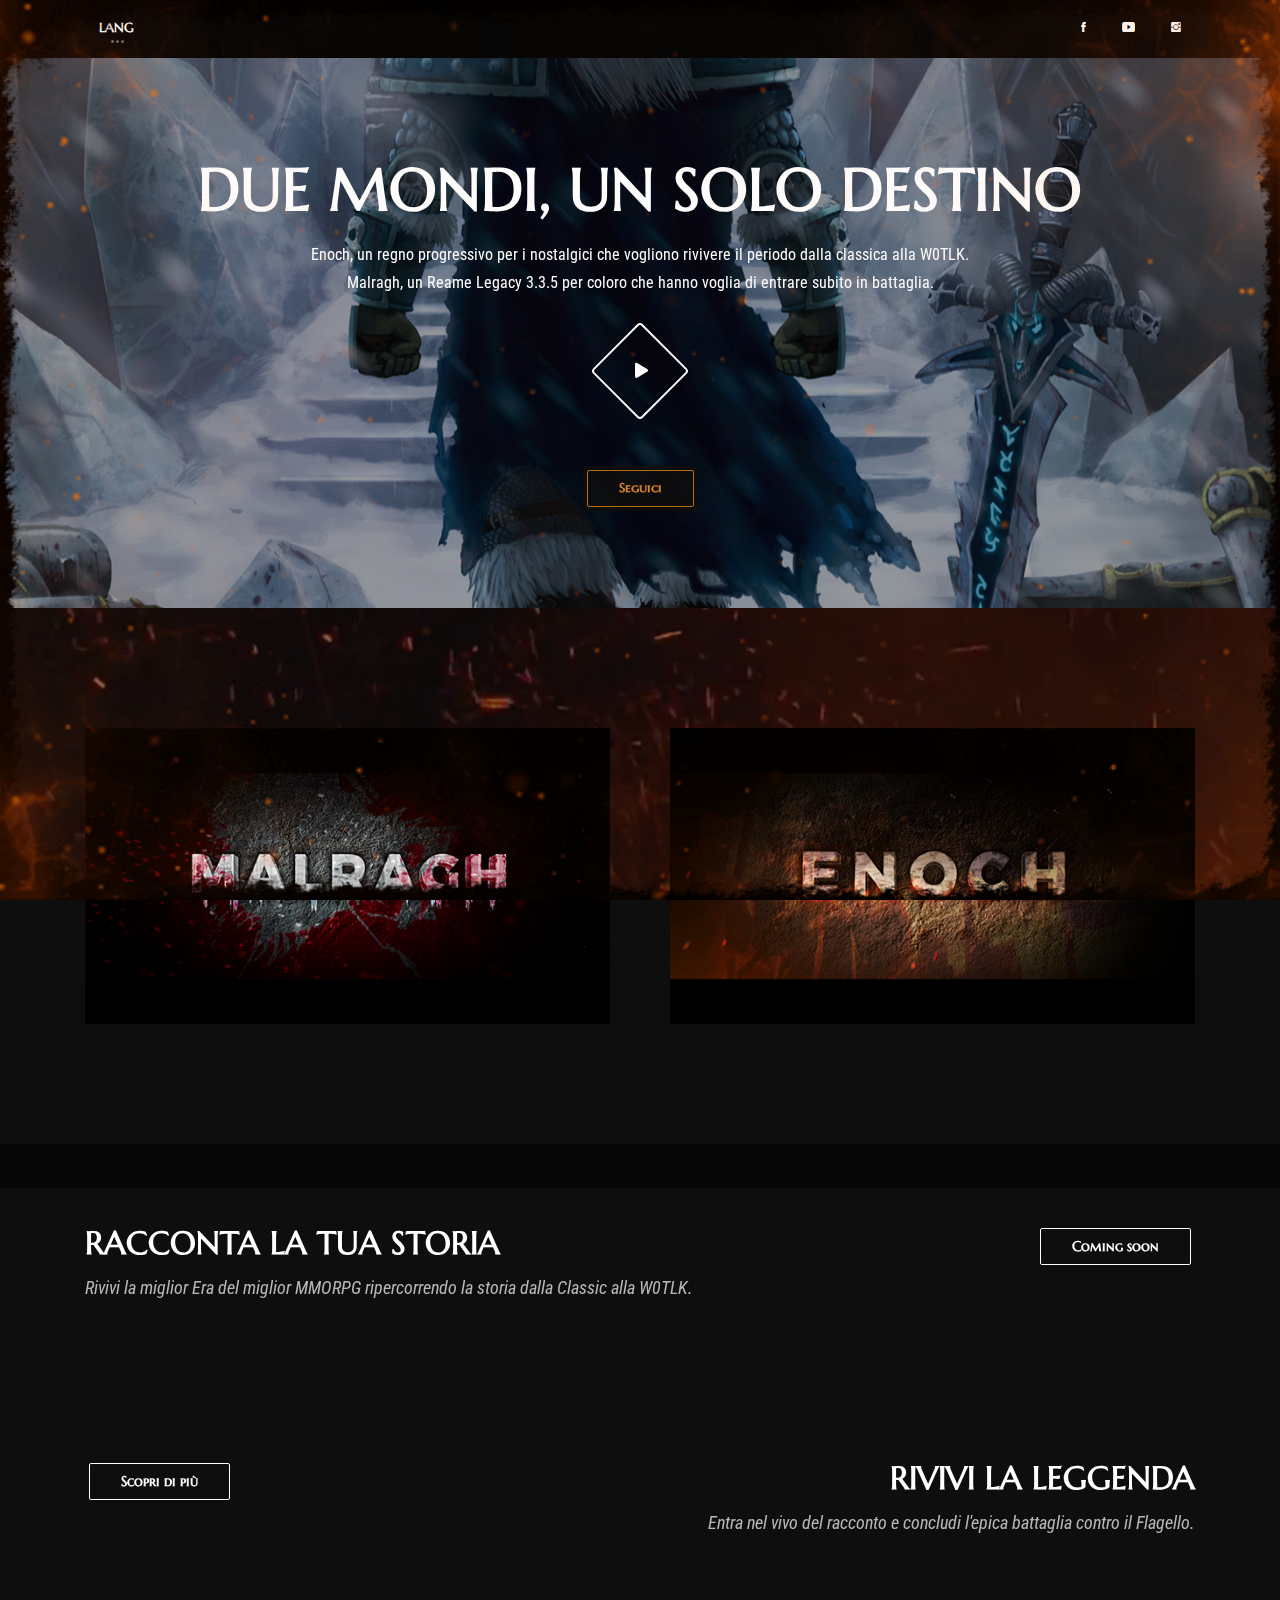
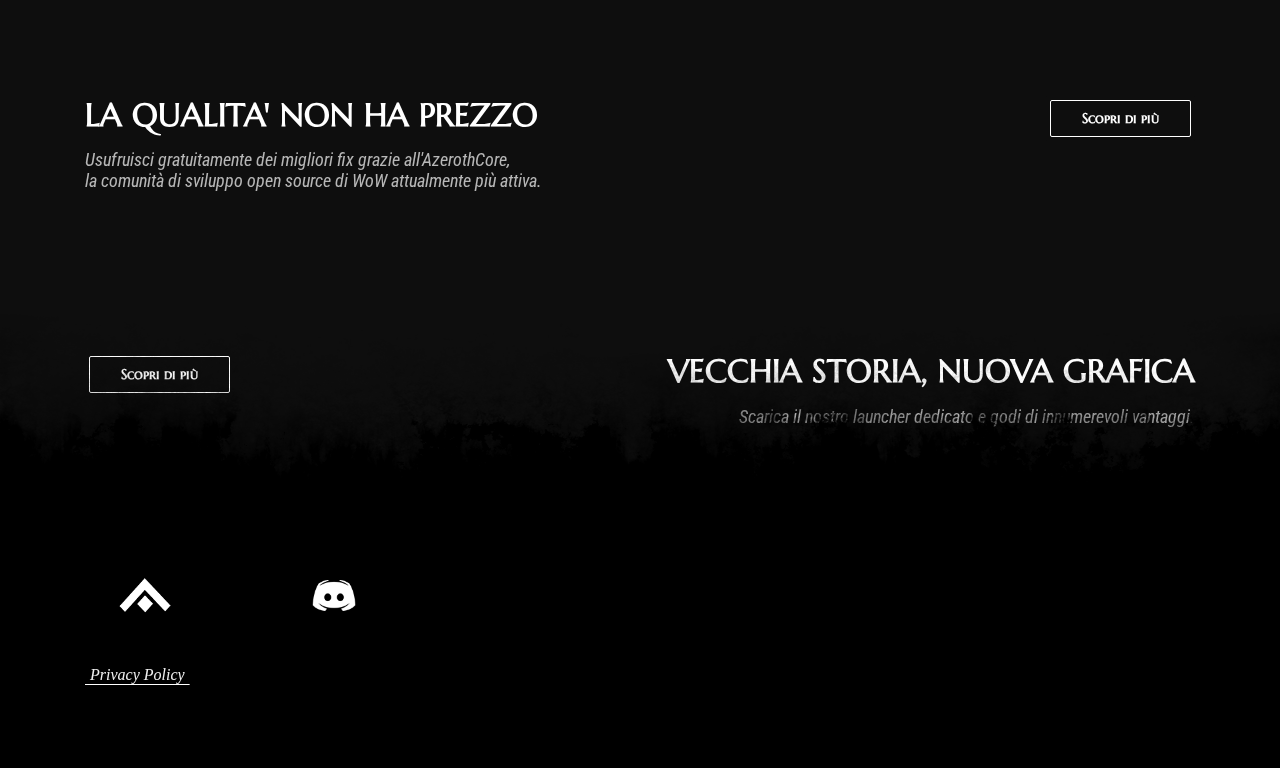
==== indexita.html @ 6214b8b0 "uploaded landing" ====
<!DOCTYPE html>


<html lang="en">
<head>
    <meta charset="utf-8">
    <meta http-equiv="X-UA-Compatible" content="IE=edge">
    <meta name="viewport" content="width=device-width, initial-scale=1">
    <meta name="description" content="">
    <meta name="author" content="_nK">
    <title>Maelstrom | Server</title>
    <link rel="icon" type="image/png" href="assets/images/favicon.png">

    <!-- START: Styles -->

    <!-- Google Fonts -->
    <link href="https://fonts.googleapis.com/css?family=Roboto+Condensed:300i,400,400i,700%7cMarcellus+SC" rel="stylesheet">

    <!-- Bootstrap -->
    <link rel="stylesheet" href="assets/vendor/bootstrap/dist/css/bootstrap.min.css">

    <!-- FontAwesome -->
    <script defer src="assets/vendor/fontawesome-free/js/all.js"></script>
    <script defer src="assets/vendor/fontawesome-free/js/v4-shims.js"></script>

    <!-- IonIcons -->
    <link rel="stylesheet" href="assets/vendor/ionicons/css/ionicons.min.css">

    <!-- Revolution Slider -->
    <link rel="stylesheet" href="assets/vendor/revolution/css/settings.css">
    <link rel="stylesheet" href="assets/vendor/revolution/css/layers.css">
    <link rel="stylesheet" href="assets/vendor/revolution/css/navigation.css">

    <!-- Flickity -->
    <link rel="stylesheet" href="assets/vendor/flickity/dist/flickity.min.css">

    <!-- Photoswipe -->
    <link rel="stylesheet" href="assets/vendor/photoswipe/dist/photoswipe.css">
    <link rel="stylesheet" href="assets/vendor/photoswipe/dist/default-skin/default-skin.css">

    <!-- DateTimePicker -->
    <link rel="stylesheet" href="assets/vendor/jquery-datetimepicker/build/jquery.datetimepicker.min.css">

    <!-- Summernote -->
    <link rel="stylesheet" href="assets/vendor/summernote/dist/summernote-bs4.css">

    <!-- GODLIKE -->
    <link rel="stylesheet" href="assets/css/godlike.css">

    <!-- Custom Styles -->
    <link rel="stylesheet" href="assets/css/custom.css">

    <!-- END: Styles -->

    <!-- jQuery -->
    <script src="assets/vendor/jquery/dist/jquery.min.js"></script>


</head>


<!--
    Additional Classes:
        .nk-page-boxed
-->
<body>
    <!-- START: Page Preloader -->
<div class="nk-preloader">
    <!--
         Preloader animation
         data-close-... data used for closing preloader
         data-open-...  data used for opening preloader
    -->
    <div class="nk-preloader-bg"
         style="background-color: #000;"
         data-close-frames="23"
         data-close-speed="1.2"
         data-close-sprites="./assets/images/preloader-bg.png"
         data-open-frames="23"
         data-open-speed="1.2"
         data-open-sprites="./assets/images/preloader-bg-bw.png">
    </div>

    <div class="nk-preloader-content">
        <div>
            <div class="nk-preloader-animation"></div>
        </div>
    </div>

    <div class="nk-preloader-skip">Skip</div>
</div>
<!-- END: Page Preloader -->


        <!--
    START: Page Video Background

    Additional Attributes:
        data-video - Youtube/Vimeo/self-hosted video urls.
            self-hosted video example:
            data-video="mp4:./video/local-video.mp4,webm:./video/local-video.webm,ogv:./video/local-video.ogv"
        data-video-loop - loop video (true/false)
        data-video-mute - mute video music (true/false)
        data-video-volume - volume of video music (0-100)
        data-video-start-time - video start time in seconds
        data-video-end-time - video end time in seconds
        data-video-pause-on-page-leave - pause video when the page not in focus (true/false)
-->
<div class="nk-page-background op-5" data-video="https://vimeo.com/320018250" data-video-loop="true" data-video-mute="true" data-video-volume="0" data-video-start-time="0" data-video-end-time="0" data-video-pause-on-page-leave="true" style="background-image: url('assets/images/page-background.jpg');"></div>
<!-- END: Page Background -->

<!--
    START: Page Audio Background

    Additional Attributes:
        data-audio - URL to audio file
        data-audio-volume - audio volume (0-100)
        data-audio-autoplay - autoplay audio (true/false)
        data-audio-loop - loop audio (true/false)
        data-audio-pause-on-page-leave - pause video when the page not in focus (true/false)
-->
<div class="nk-page-background-audio d-none" data-audio="assets/mp3/purpleplanetmusic-desolation.mp3" data-audio-volume="100" data-audio-autoplay="true" data-audio-loop="true" data-audio-pause-on-page-leave="true"></div>
<!-- END: Page Background -->



<!-- START: Page Border -->
<div class="nk-page-border">
    <div class="nk-page-border-t"></div>
    <div class="nk-page-border-r"></div>
    <div class="nk-page-border-b"></div>
    <div class="nk-page-border-l"></div>
</div>
<!-- END: Page Border -->







<!--
    Additional Classes:
        .nk-header-opaque
-->
<header class="nk-header nk-header-opaque">



<!--
    START: Top Contacts

    Additional Classes:
        .nk-contacts-top-light
-->
<div class="nk-contacts-top">
    <div class="container">
        <div class="nk-contacts-left">
            <div class="nk-navbar">
                <ul class="nk-nav">
                    <li class="nk-drop-item">
                        <a href="#">LANG</a>
                        <ul class="dropdown">
                            <li><a href="index.html">ENG</a></li>
                            <li><a href="indexita.html">ITA</a></li>

                        </ul>
                    </li>
                </ul>
            </div>
        </div>
        <div class="nk-contacts-right">
            <div class="nk-navbar">
                <ul class="nk-nav">
                    <li><a href="https://www.facebook.com/MaelstromServer/" target="_blank"><span class="ion-social-facebook"></span></a></li>
                    <li><a href=" https://www.youtube.com/channel/UCAdlsifQtJxBDAQW_4pKDVQ
" target="_blank"><span class="ion-social-youtube"></span></a></li>
                    <li><a href="https://www.instagram.com/maelstrom_server/" target="_blank"><span class="ion-social-instagram"></span></a></li>
                </ul>
            </div>
        </div>
    </div>
</div>
<!-- END: Top Contacts -->



    <!--
        START: Navbar

        Additional Classes:
            .nk-navbar-sticky
            .nk-navbar-transparent
            .nk-navbar-autohide
            .nk-navbar-light
            .nk-navbar-no-link-effect
    -->


</header>





<div id="nk-nav-mobile" class="nk-navbar nk-navbar-side nk-navbar-left-side nk-navbar-overlay-content d-lg-none">
    <div class="nano">
        <div class="nano-content">
            <a href="index.html" class="nk-nav-logo">
                <img src="assets/images/logo.svg" alt="" width="90">
            </a>
            <div class="nk-navbar-mobile-content">
                <ul class="nk-nav">
                    <!-- Here will be inserted menu from [data-mobile-menu="#nk-nav-mobile"] -->
                </ul>
            </div>
        </div>
    </div>
</div>
<!-- END: Navbar Mobile -->



    <div class="nk-main">


<!-- START: Header Title -->
<!--
    Additional Classes:
        .nk-header-title-sm
        .nk-header-title-md
        .nk-header-title-lg
        .nk-header-title-xl
        .nk-header-title-full
        .nk-header-title-parallax
        .nk-header-title-parallax-opacity
        .nk-header-title-boxed
-->
<div class="nk-header-title nk-header-title-md nk-header-title-parallax nk-header-title-parallax-opacity">
    <div class="bg-image op-6">
        <img src="assets/images/image-1.jpg" alt="" class="jarallax-img">
    </div>
    <div class="nk-header-table">
        <div class="nk-header-table-cell">
            <div class="container">




                    <div class="nk-header-text">

    <h1 class="nk-title display-3">DUE MONDI, UN SOLO DESTINO</h1>

    <div>

      Enoch, un regno progressivo per i nostalgici che vogliono rivivere il periodo dalla classica alla W0TLK. <br>
Malragh, un Reame Legacy 3.3.5 per coloro che hanno voglia di entrare subito in battaglia.   </div>

      <div class="nk-gap-2"></div>

          <a class="nk-video-fullscreen-toggle" href="https://www.youtube.com/watch?v=J2eqsEapKgU">
              <span class="nk-video-icon"><i class="fa fa-play pl-5"></i></span>
          </a>



    </div>

    <div class="nk-gap-3"></div>
    <a href="https://discord.gg/VMFpprN " target="_blank" class="nk-btn nk-btn-lg nk-btn-color-main-1 link-effect-4">
        <span>Seguici</span>
    </a>


                    </div>


            </div>
        </div>
    </div>

</div>
<!-- END: Header Title -->





    <!-- START: Demos -->
    <div class="container" id="demos">
        <div class="nk-gap-6"></div>
        <div class="row vertical-gap lg-gap">
            <div class="col-md-6">
                <div class="nk-image-box-1-a nk-no-effect">
                    <img src="assets/images/demo-main.jpg" alt="Malragh Realm">
                    <div class="nk-image-box-overlay nk-image-box-center">
                        <div>
                            <h1 class="nk-image-box-title h1">Malragh</h1>
                            <h4 class="nk-image-box-title h4"><i>" Concludi la battaglia "</i></h4>

                            <p> <u> End Content | W0TLK </u></p>

                            <p> <b> RIVIVI LA LEGGENDA  </b>,
Entra nel vivo del racconto e concludi l'epica battaglia contro il Flagello. </p>
                        </div>
                    </div>
                </div>
            </div>
            <div class="col-md-6">
                <div class="nk-image-box-1-a nk-no-effect">
                    <img src="assets/images/demo-game-promo.jpg" alt="Enoch Realm">
                    <div class="nk-image-box-overlay nk-image-box-center">
                        <div>
                            <h1 class="nk-image-box-title h1">Enoch</h1>
                            <h4 class="nk-image-box-title h4"><i>" Inizia il tuo viaggio "</i></h4>
                            <p> <u> Progressivo </u></p>


                            <p> Rivivi la miglior Era del miglior MMORPG ripercorrendo la storia dalla Classic alla W0TLK. </p>
                        </div>
                    </div>
                </div>
            </div>
        </div>
        <div class="nk-gap-6"></div>
    </div>
    <!-- END: Demos -->
    <!-- START: CTA 1 -->
    <div class="nk-box text-center text-white bg-dark-1">
        <div class="bg-image bg-image-parallax op-5">
            <img src="assets/images/enoch.jpg" alt="Enoch" class="jarallax-img">
        </div>
        <div class="nk-gap-4"></div>
        <div class="container">
            <div class="row">
                <div class="col-md-8 text-md-left">
                    <h2 class="nk-title">RACCONTA LA TUA STORIA
</h2>
                    <h3 class="nk-sub-title mb-0 text-white op-7">Rivivi la miglior Era del miglior MMORPG ripercorrendo la storia dalla Classic alla W0TLK.</h3>
                </div>
                <div class="col-md-4 text-md-right">
                    <div class="nk-gap-2 d-md-none"></div>
                    <a href="#!" class="nk-btn nk-btn-lg">
                        <span>Coming soon</span>
                    </a>
                </div>
            </div>
        </div>
        <div class="nk-gap-4"></div>
    </div>
    <!-- END: CTA 1 -->

    <!-- START: CTA 1 -->
    <div class="nk-box text-center text-white bg-dark-1">
        <div class="bg-image bg-image-parallax op-5">
            <img src="assets/images/malragh.jpg" alt="" class="jarallax-img">
        </div>

        <div class="nk-gap-4"></div>

        <div class="container">

            <div class="row">
              <div class="col-md-4 text-md-left">
                  <div class="nk-gap-2 d-md-none"></div>
                  <a href="#!" class="nk-btn nk-btn-lg">
                      <span>Scopri di più</span>
                  </a> </div>

                <div class="col-md-8 text-md-right">
                    <h2 class="nk-title">RIVIVI LA LEGGENDA

</h2>
                    <h3 class="nk-sub-title mb-0 text-white op-7">Entra nel vivo del racconto e concludi l'epica battaglia contro il Flagello.

</h3>
                </div>
                <div class="col-md-4 text-md-left">
                    <div class="nk-gap-2 d-md-none"></div>

                </div>
            </div>
        </div>
        <div class="nk-gap-4"></div>
    </div>
    <!-- END: CTA 1 -->
    <!-- START: CTA 1 -->
    <div class="nk-box text-center text-white bg-dark-1">
        <div class="bg-image bg-image-parallax op-5">
            <img src="assets/images/ac.jpg" alt="" class="jarallax-img">
        </div>
        <div class="nk-gap-4"></div>
        <div class="container">
            <div class="row">
                <div class="col-md-8 text-md-left">
                    <h2 class="nk-title">LA QUALITA' NON HA PREZZO

</h2>
                    <h3 class="nk-sub-title mb-0 text-white op-7">Usufruisci gratuitamente dei migliori fix grazie all'AzerothCore, <br> la comunità di sviluppo open source di WoW attualmente più attiva.
</h3>

                </div>
                <div class="col-md-4 text-md-right">
                    <div class="nk-gap-2 d-md-none"></div>
                    <a href="http://www.azerothcore.org/" target="_blank" class="nk-btn nk-btn-lg">
                        <span>Scopri di più</span>
                    </a>
                </div>
            </div>
        </div>
        <div class="nk-gap-4"></div>
    </div>
    <!-- END: CTA 1 -->

    <!-- START: CTA 1 -->
    <div class="nk-box text-center text-white bg-dark-1">
        <div class="bg-image bg-image-parallax op-5">
            <img src="assets/images/dressil.jpg" alt="" class="jarallax-img">
        </div>

        <div class="nk-gap-4"></div>

        <div class="container">

            <div class="row">
              <div class="col-md-4 text-md-left">
                  <div class="nk-gap-2 d-md-none"></div>
                  <a href="#!" class="nk-btn nk-btn-lg">
                      <span>Scopri di più</span>
                  </a> </div>

                <div class="col-md-8 text-md-right">
                    <h2 class="nk-title">VECCHIA STORIA, NUOVA GRAFICA

</h2>
                    <h3 class="nk-sub-title mb-0 text-white op-7">Scarica il nostro launcher dedicato e godi di innumerevoli vantaggi.

</h3>

                </div>
                <div class="col-md-4 text-md-left">
                    <div class="nk-gap-2 d-md-none"></div>


                </div>
            </div>
        </div>
        <div class="nk-gap-4"></div>
    </div>
    <!-- END: CTA 1 -->








            <!-- START: Footer -->
<!--
    Additional Classes:
        .nk-footer-parallax
        .nk-footer-parallax-opacity
-->
<footer class="nk-footer nk-footer-parallax nk-footer-parallax-opacity">
    <img class="nk-footer-top-corner" src="assets/images/footer-corner.png" alt="">



    <div class="container">
        <div class="nk-gap-2"></div>
        <div class="nk-footer-logos">
            <a href="http://www.azerothcore.org/" target="_blank"><img class="nk-img" src="assets/images/footer-logo-godlike.png" alt="" width="120"></a>
            <a href="https://discord.gg/VMFpprN " target="_blank"><img class="nk-img" src="assets/images/footer-logo-nk-team.png" alt="" width="150"></a>
        </div>
        <div class="nk-gap"></div>


        <div class="nk-footer-links">
             <a href="https://azerothshard.org/privacy-and-policy/" target="_blank" class="link-effect">Privacy Policy </a>
        </div>

        <div class="nk-gap-4"></div>
    </div>
</footer>
<!-- END: Footer -->
















<!-- START: Scripts -->

<!-- Object Fit Polyfill -->
<script src="assets/vendor/object-fit-images/dist/ofi.min.js"></script>

<!-- GSAP -->
<script src="assets/vendor/gsap/src/minified/TweenMax.min.js"></script>
<script src="assets/vendor/gsap/src/minified/plugins/ScrollToPlugin.min.js"></script>

<!-- Popper -->
<script src="assets/vendor/popper.js/dist/umd/popper.min.js"></script>

<!-- Bootstrap -->
<script src="assets/vendor/bootstrap/dist/js/bootstrap.min.js"></script>

<!-- Sticky Kit -->
<script src="assets/vendor/sticky-kit/dist/sticky-kit.min.js"></script>

<!-- Jarallax -->
<script src="assets/vendor/jarallax/dist/jarallax.min.js"></script>
<script src="assets/vendor/jarallax/dist/jarallax-video.min.js"></script>

<!-- imagesLoaded -->
<script src="assets/vendor/imagesloaded/imagesloaded.pkgd.min.js"></script>

<!-- Flickity -->
<script src="assets/vendor/flickity/dist/flickity.pkgd.min.js"></script>

<!-- Isotope -->
<script src="assets/vendor/isotope-layout/dist/isotope.pkgd.min.js"></script>

<!-- Photoswipe -->
<script src="assets/vendor/photoswipe/dist/photoswipe.min.js"></script>
<script src="assets/vendor/photoswipe/dist/photoswipe-ui-default.min.js"></script>

<!-- Typed.js -->
<script src="assets/vendor/typed.js/lib/typed.min.js"></script>

<!-- Jquery Validation -->
<script src="assets/vendor/jquery-validation/dist/jquery.validate.min.js"></script>

<!-- Jquery Countdown + Moment -->
<script src="assets/vendor/jquery-countdown/dist/jquery.countdown.min.js"></script>
<script src="assets/vendor/moment/min/moment.min.js"></script>
<script src="assets/vendor/moment-timezone/builds/moment-timezone-with-data.min.js"></script>

<!-- Hammer.js -->
<script src="assets/vendor/hammerjs/hammer.min.js"></script>

<!-- NanoSroller -->
<script src="assets/vendor/nanoscroller/bin/javascripts/jquery.nanoscroller.js"></script>

<!-- SoundManager2 -->
<script src="assets/vendor/soundmanager2/script/soundmanager2-nodebug-jsmin.js"></script>

<!-- DateTimePicker -->
<script src="assets/vendor/jquery-datetimepicker/build/jquery.datetimepicker.full.min.js"></script>

<!-- Revolution Slider -->
<script src="assets/vendor/revolution/js/jquery.themepunch.tools.min.js"></script>
<script src="assets/vendor/revolution/js/jquery.themepunch.revolution.min.js"></script>
<script src="assets/vendor/revolution/js/extensions/revolution.extension.video.min.js"></script>
<script src="assets/vendor/revolution/js/extensions/revolution.extension.carousel.min.js"></script>
<script src="assets/vendor/revolution/js/extensions/revolution.extension.navigation.min.js"></script>

<!-- Keymaster -->
<script src="assets/vendor/keymaster/keymaster.js"></script>

<!-- Summernote -->
<script src="assets/vendor/summernote/dist/summernote-bs4.min.js"></script>

<!-- GODLIKE -->
<script src="assets/js/godlike.min.js"></script>
<script src="assets/js/godlike-init.js"></script>
<!-- END: Scripts -->



    <script type="text/javascript">
        var tpj=jQuery;
        var revapi50;
        tpj(document).ready(function() {
            if(tpj("#rev_slider_50_1").revolution == undefined){
                revslider_showDoubleJqueryError("#rev_slider_50_1");
            }else{
                revapi50 = tpj("#rev_slider_50_1").show().revolution({
                    sliderType:"carousel",
                    jsFileLocation:"assets/vendor/revolution/js/",
                    sliderLayout:"auto",
                    dottedOverlay:"none",
                    delay:9000,
                    navigation: {
                        keyboardNavigation:"off",
                        keyboard_direction: "horizontal",
                        onHoverStop:"off",
                    },
                    carousel: {
                        maxRotation: 8,
                        vary_rotation: "off",
                        minScale: 20,
                        vary_scale: "off",
                        horizontal_align: "center",
                        vertical_align: "center",
                        fadeout: "off",
                        vary_fade: "off",
                        maxVisibleItems: 3,
                        infinity: "on",
                        space: -90,
                        stretch: "off"
                    },
                    responsiveLevels:[1240,1024,778,480],
                    gridwidth:[800,600,400,320],
                    gridheight:[600,400,320,280],
                    lazyType:"none",
                    shadow:0,
                    spinner:"off",
                    stopLoop:"on",
                    stopAfterLoops:0,
                    stopAtSlide:0,
                    shuffle:"off",
                    autoHeight:"off",
                    fullScreenAlignForce:"off",
                    fullScreenOffsetContainer: "",
                    fullScreenOffset: "",
                    disableProgressBar:"on",
                    hideThumbsOnMobile:"off",
                    hideSliderAtLimit:0,
                    hideCaptionAtLimit:0,
                    hideAllCaptionAtLilmit:0,
                    debugMode:false,
                    fallbacks: {
                        simplifyAll:"off",
                        nextSlideOnWindowFocus:"off",
                        disableFocusListener:false,
                    }
                });
            }
        });
    </script>

</body>
</html>
---- assets/vendor/revolution/css/settings.css ----
/*-----------------------------------------------------------------------------

-	Revolution Slider 5.0 Default Style Settings -

Screen Stylesheet

version:   	5.0.0
date:      	29/10/15
author:		themepunch
email:     	info@themepunch.com
website:   	http://www.themepunch.com
-----------------------------------------------------------------------------*/



.rtl {	direction: rtl;}
@font-face {
  font-family: 'revicons';
  src: url('../fonts/revicons/revicons.eot?5510888');
  src: url('../fonts/revicons/revicons.eot?5510888#iefix') format('embedded-opentype'),
       url('../fonts/revicons/revicons.woff?5510888') format('woff'),
       url('../fonts/revicons/revicons.ttf?5510888') format('truetype'),
       url('../fonts/revicons/revicons.svg?5510888#revicons') format('svg');
  font-weight: normal;
  font-style: normal;
}

 [class^="revicon-"]:before, [class*=" revicon-"]:before {
  font-family: "revicons";
  font-style: normal;
  font-weight: normal;
  speak: none;
  display: inline-block;
  text-decoration: inherit;
  width: 1em;
  margin-right: .2em;
  text-align: center; 

  /* For safety - reset parent styles, that can break glyph codes*/
  font-variant: normal;
  text-transform: none;

  /* fix buttons height, for twitter bootstrap */
  line-height: 1em;

  /* Animation center compensation - margins should be symmetric */
  /* remove if not needed */
  margin-left: .2em;

  /* you can be more comfortable with increased icons size */
  /* font-size: 120%; */

  /* Uncomment for 3D effect */
  /* text-shadow: 1px 1px 1px rgba(127, 127, 127, 0.3); */
}

.revicon-search-1:before { content: '\e802'; } /* '' */
.revicon-pencil-1:before { content: '\e831'; } /* '' */
.revicon-picture-1:before { content: '\e803'; } /* '' */
.revicon-cancel:before { content: '\e80a'; } /* '' */
.revicon-info-circled:before { content: '\e80f'; } /* '' */
.revicon-trash:before { content: '\e801'; } /* '' */
.revicon-left-dir:before { content: '\e817'; } /* '' */
.revicon-right-dir:before { content: '\e818'; } /* '' */
.revicon-down-open:before { content: '\e83b'; } /* '' */
.revicon-left-open:before { content: '\e819'; } /* '' */
.revicon-right-open:before { content: '\e81a'; } /* '' */
.revicon-angle-left:before { content: '\e820'; } /* '' */
.revicon-angle-right:before { content: '\e81d'; } /* '' */
.revicon-left-big:before { content: '\e81f'; } /* '' */
.revicon-right-big:before { content: '\e81e'; } /* '' */
.revicon-magic:before { content: '\e807'; } /* '' */
.revicon-picture:before { content: '\e800'; } /* '' */
.revicon-export:before { content: '\e80b'; } /* '' */
.revicon-cog:before { content: '\e832'; } /* '' */
.revicon-login:before { content: '\e833'; } /* '' */
.revicon-logout:before { content: '\e834'; } /* '' */
.revicon-video:before { content: '\e805'; } /* '' */
.revicon-arrow-combo:before { content: '\e827'; } /* '' */
.revicon-left-open-1:before { content: '\e82a'; } /* '' */
.revicon-right-open-1:before { content: '\e82b'; } /* '' */
.revicon-left-open-mini:before { content: '\e822'; } /* '' */
.revicon-right-open-mini:before { content: '\e823'; } /* '' */
.revicon-left-open-big:before { content: '\e824'; } /* '' */
.revicon-right-open-big:before { content: '\e825'; } /* '' */
.revicon-left:before { content: '\e836'; } /* '' */
.revicon-right:before { content: '\e826'; } /* '' */
.revicon-ccw:before { content: '\e808'; } /* '' */
.revicon-arrows-ccw:before { content: '\e806'; } /* '' */
.revicon-palette:before { content: '\e829'; } /* '' */
.revicon-list-add:before { content: '\e80c'; } /* '' */
.revicon-doc:before { content: '\e809'; } /* '' */
.revicon-left-open-outline:before { content: '\e82e'; } /* '' */
.revicon-left-open-2:before { content: '\e82c'; } /* '' */
.revicon-right-open-outline:before { content: '\e82f'; } /* '' */
.revicon-right-open-2:before { content: '\e82d'; } /* '' */
.revicon-equalizer:before { content: '\e83a'; } /* '' */
.revicon-layers-alt:before { content: '\e804'; } /* '' */
.revicon-popup:before { content: '\e828'; } /* '' */

							

/******************************
	-	BASIC STYLES		-
******************************/

.rev_slider_wrapper{
	position:relative;
	z-index: 0;
}


.rev_slider{
	position:relative;
	overflow:visible;
}

.tp-overflow-hidden { overflow:hidden;}

.tp-simpleresponsive img,
.rev_slider img{
	max-width:none !important;
	-moz-transition: none;
	-webkit-transition: none;
	-o-transition: none;
	transition: none;
	margin:0px;
	padding:0px;
	border-width:0px;
	border:none;
}

.rev_slider .no-slides-text{
	font-weight:bold;
	text-align:center;
	padding-top:80px;
}

.rev_slider >ul,
.rev_slider_wrapper >ul,
.tp-revslider-mainul >li,
.rev_slider >ul >li,
.rev_slider >ul >li:before,
.tp-revslider-mainul >li:before,
.tp-simpleresponsive >ul,
.tp-simpleresponsive >ul >li,
.tp-simpleresponsive >ul >li:before,
.tp-revslider-mainul >li,
.tp-simpleresponsive >ul >li{
	list-style:none !important;
	position:absolute;	
	margin:0px !important;
	padding:0px !important;
	overflow-x: visible;
	overflow-y: visible;
	list-style-type: none !important;
	background-image:none;
	background-position:0px 0px;
	text-indent: 0em;
	top:0px;left:0px;
}


.tp-revslider-mainul >li,
.rev_slider >ul >li,
.rev_slider >ul >li:before,
.tp-revslider-mainul >li:before,
.tp-simpleresponsive >ul >li,
.tp-simpleresponsive >ul >li:before,
.tp-revslider-mainul >li,
.tp-simpleresponsive >ul >li { 
	visibility:hidden; 
}

.tp-revslider-slidesli,
.tp-revslider-mainul	{	
	padding:0 !important; 
	margin:0 !important; 
	list-style:none !important;
}

.rev_slider li.tp-revslider-slidesli {
    position: absolute !important;
}


.tp-caption .rs-untoggled-content { display:block;}
.tp-caption .rs-toggled-content { display:none;}

.rs-toggle-content-active.tp-caption .rs-toggled-content { display:block;}
.rs-toggle-content-active.tp-caption .rs-untoggled-content { display:none;}

.rev_slider .tp-caption,
.rev_slider .caption 	{ 
	position:relative;  
	visibility:hidden; 
	white-space: nowrap;
	display: block;
}


.rev_slider .tp-mask-wrap .tp-caption,
.rev_slider .tp-mask-wrap *:last-child,
.wpb_text_column .rev_slider .tp-mask-wrap .tp-caption,
.wpb_text_column .rev_slider .tp-mask-wrap *:last-child{
	margin-bottom:0;

}

.tp-svg-layer svg {	width:100%; height:100%;position: relative;vertical-align: top}

	
/* CAROUSEL FUNCTIONS */
.tp-carousel-wrapper {
	cursor:url(openhand.cur), move;
}
.tp-carousel-wrapper.dragged {
	cursor:url(closedhand.cur), move;
}

/* ADDED FOR SLIDELINK MANAGEMENT */
.tp-caption {
	z-index:1
}

.tp_inner_padding {	
	box-sizing:border-box;	
	-webkit-box-sizing:border-box;
	-moz-box-sizing:border-box;
	max-height:none !important;	
}


.tp-caption {	
	-moz-user-select: none;
	-khtml-user-select: none;
	-webkit-user-select: none;
	-o-user-select: none;	
	position:absolute;
	-webkit-font-smoothing: antialiased !important;
}

.tp-caption.tp-layer-selectable {
	-moz-user-select: all;
	-khtml-user-select: all;
	-webkit-user-select: all;
	-o-user-select: all;	
}

.tp-forcenotvisible,
.tp-hide-revslider,
.tp-caption.tp-hidden-caption {	
	visibility:hidden !important; 
	display:none !important
}

.rev_slider embed,
.rev_slider iframe,
.rev_slider object,
.rev_slider audio,
.rev_slider video {
	max-width: none !important
}






/**********************************************
	-	FULLSCREEN AND FULLWIDHT CONTAINERS	-
**********************************************/
.rev_slider_wrapper	{	width:100%;}

.fullscreen-container {	
	position:relative;
	padding:0;
}


.fullwidthbanner-container{
	position:relative;
	padding:0;
	overflow:hidden;
}

.fullwidthbanner-container .fullwidthabanner{
	width:100%;
	position:relative;
}



/*********************************
	-	SPECIAL TP CAPTIONS -
**********************************/

.tp-static-layers				{	
	position:absolute; z-index:101; top:0px;left:0px;
	/*pointer-events:none;*/

}


.tp-caption .frontcorner		{
	width: 0;
	height: 0;
	border-left: 40px solid transparent;
	border-right: 0px solid transparent;
	border-top: 40px solid #00A8FF;
	position: absolute;left:-40px;top:0px;
}

.tp-caption .backcorner		{
	width: 0;
	height: 0;
	border-left: 0px solid transparent;
	border-right: 40px solid transparent;
	border-bottom: 40px solid #00A8FF;
	position: absolute;right:0px;top:0px;
}

.tp-caption .frontcornertop		{
	width: 0;
	height: 0;
	border-left: 40px solid transparent;
	border-right: 0px solid transparent;
	border-bottom: 40px solid #00A8FF;
	position: absolute;left:-40px;top:0px;
}

.tp-caption .backcornertop		{
	width: 0;
	height: 0;
	border-left: 0px solid transparent;
	border-right: 40px solid transparent;
	border-top: 40px solid #00A8FF;
	position: absolute;right:0px;top:0px;
}
									
.tp-layer-inner-rotation {	
	position: relative !important;
}		


/***********************************************
	-	SPECIAL ALTERNATIVE IMAGE SETTINGS	-
***********************************************/

img.tp-slider-alternative-image	{	
	width:100%; height:auto;
}


/******************************
	-	IE8 HACKS	-
*******************************/
.noFilterClass {
	filter:none !important;
}


/********************************
	-	FULLSCREEN VIDEO	-
*********************************/

.rs-background-video-layer 		{	position: absolute;top:0px;left:0px; width:100%;height:100%;visibility: hidden;z-index: 0;}

.tp-caption.coverscreenvideo	{	width:100%;height:100%;top:0px;left:0px;position:absolute;}
.caption.fullscreenvideo,
.tp-caption.fullscreenvideo		{	left:0px; top:0px; position:absolute;width:100%;height:100%}

.caption.fullscreenvideo iframe,
.caption.fullscreenvideo audio,
.caption.fullscreenvideo video,
.tp-caption.fullscreenvideo iframe,
.tp-caption.fullscreenvideo iframe audio,
.tp-caption.fullscreenvideo iframe video	{ width:100% !important; height:100% !important; display: none}

.fullcoveredvideo audio,
.fullscreenvideo audio
.fullcoveredvideo video,
.fullscreenvideo video				{	background: #000}

.fullcoveredvideo .tp-poster		{	background-position: center center;background-size: cover;width:100%;height:100%;top:0px;left:0px}


.videoisplaying .html5vid .tp-poster	{	display: none}

.tp-video-play-button					{	
	background:#000;
	background:rgba(0,0,0,0.3);										
	border-radius:5px;-moz-border-radius:5px;-webkit-border-radius:5px;
	position: absolute;
	top: 50%;
	left: 50%;										
	color: #FFF;
	z-index: 3;
	margin-top: -25px;
	margin-left: -25px;
	line-height: 50px !important;
	text-align: center;
	cursor: pointer;
	width: 50px;
	height:50px;
	box-sizing: border-box;
	-moz-box-sizing: border-box;	
	display: inline-block;	
	vertical-align: top;
	z-index: 4;
	opacity: 0;
	-webkit-transition:opacity 300ms ease-out !important;
	-moz-transition:opacity 300ms ease-out !important;
	-o-transition:opacity 300ms ease-out !important;
	transition:opacity 300ms ease-out !important;				
}

.tp-hiddenaudio,
.tp-audio-html5 .tp-video-play-button { display:none !important;}
.tp-caption .html5vid					{	width:100% !important; height:100% !important;}									
.tp-video-play-button i 				{	width:50px;height:50px; display:inline-block; text-align: center; vertical-align: top; line-height: 50px !important; font-size: 40px !important;}									
.tp-caption:hover .tp-video-play-button	{	opacity: 1;}
.tp-caption .tp-revstop					{	display:none; border-left:5px solid #fff !important; border-right:5px solid #fff !important;margin-top:15px !important;line-height: 20px !important;vertical-align: top; font-size:25px !important;}
.videoisplaying .revicon-right-dir		{	display:none}
.videoisplaying .tp-revstop				{	display:inline-block}

.videoisplaying  .tp-video-play-button			{	display:none}
.tp-caption:hover .tp-video-play-button 		{ 	display:block}

.fullcoveredvideo .tp-video-play-button			{	display:none !important}


.fullscreenvideo .fullscreenvideo audio 		{	object-fit:contain !important;}
.fullscreenvideo .fullscreenvideo video 		{	object-fit:contain !important;}

.fullscreenvideo .fullcoveredvideo audio 		{	object-fit:cover !important;}
.fullscreenvideo .fullcoveredvideo video 		{	object-fit:cover !important;}

.tp-video-controls {
	position: absolute;
	bottom: 0;
	left: 0;
	right: 0;
	padding: 5px;
	opacity: 0;
	-webkit-transition: opacity .3s;
	-moz-transition: opacity .3s;
	-o-transition: opacity .3s;
	-ms-transition: opacity .3s;
	transition: opacity .3s;
	background-image: linear-gradient(to bottom, rgb(0,0,0) 13%, rgb(50,50,50) 100%);
	background-image: -o-linear-gradient(bottom, rgb(0,0,0) 13%, rgb(50,50,50) 100%);
	background-image: -moz-linear-gradient(bottom, rgb(0,0,0) 13%, rgb(50,50,50) 100%);
	background-image: -webkit-linear-gradient(bottom, rgb(0,0,0) 13%, rgb(50,50,50) 100%);
	background-image: -ms-linear-gradient(bottom, rgb(0,0,0) 13%, rgb(50,50,50) 100%);
	background-image: -webkit-gradient(linear,left bottom,left top,color-stop(0.13, rgb(0,0,0)),color-stop(1, rgb(50,50,50)));	
	display:table;max-width:100%; overflow:hidden;box-sizing:border-box;-moz-box-sizing:border-box;-webkit-box-sizing:border-box;
}

.tp-caption:hover .tp-video-controls {	opacity: .9;}

.tp-video-button {
	background: rgba(0,0,0,.5);
	border: 0;
	color: #EEE;
	-webkit-border-radius: 3px;
	-moz-border-radius: 3px;
	-o-border-radius: 3px;
	border-radius: 3px;
	cursor:pointer;
	line-height:12px;
	font-size:12px;
	color:#fff;
	padding:0px;
	margin:0px;
	outline: none;
	}
.tp-video-button:hover 				{	cursor: pointer;}


.tp-video-button-wrap,
.tp-video-seek-bar-wrap,
.tp-video-vol-bar-wrap 				{ 	padding:0px 5px;display:table-cell; vertical-align: middle;}

.tp-video-seek-bar-wrap				{	width:80%}
.tp-video-vol-bar-wrap				{	width:20%}

.tp-volume-bar,
.tp-seek-bar						{	width:100%; cursor: pointer;  outline:none; line-height:12px;margin:0; padding:0;}


.rs-fullvideo-cover					{	width:100%;height:100%;top:0px;left:0px;position: absolute; background:transparent;z-index:5;}


.rs-background-video-layer video::-webkit-media-controls { display:none !important;}
.rs-background-video-layer audio::-webkit-media-controls { display:none !important;}

.tp-audio-html5 .tp-video-controls {	opacity: 1 !important; visibility: visible !important}

/********************************
	-	DOTTED OVERLAYS	-
*********************************/
.tp-dottedoverlay						{	background-repeat:repeat;width:100%;height:100%;position:absolute;top:0px;left:0px;z-index:3}
.tp-dottedoverlay.twoxtwo				{	background:url(../assets/gridtile.png)}
.tp-dottedoverlay.twoxtwowhite			{	background:url(../assets/gridtile_white.png)}
.tp-dottedoverlay.threexthree			{	background:url(../assets/gridtile_3x3.png)}
.tp-dottedoverlay.threexthreewhite		{	background:url(../assets/gridtile_3x3_white.png)}


/******************************
	-	SHADOWS		-
******************************/

.tp-shadowcover	{	width:100%;height:100%;top:0px;left:0px;background: #fff;position: absolute; z-index: -1;}
.tp-shadow1 {
	-webkit-box-shadow: 0 10px 6px -6px rgba(0,0,0,0.8);
	   -moz-box-shadow: 0 10px 6px -6px rgba(0,0,0,0.8);
	        box-shadow: 0 10px 6px -6px rgba(0,0,0,0.8);
}

.tp-shadow2:before, .tp-shadow2:after,
.tp-shadow3:before, .tp-shadow4:after
{
  z-index: -2;
  position: absolute;
  content: "";
  bottom: 10px;
  left: 10px;
  width: 50%;
  top: 85%;
  max-width:300px;
  background: transparent;
  -webkit-box-shadow: 0 15px 10px rgba(0,0,0,0.8);
  -moz-box-shadow: 0 15px 10px rgba(0,0,0,0.8);
  box-shadow: 0 15px 10px rgba(0,0,0,0.8);
  -webkit-transform: rotate(-3deg);
  -moz-transform: rotate(-3deg);
  -o-transform: rotate(-3deg);
  -ms-transform: rotate(-3deg);
  transform: rotate(-3deg);
}

.tp-shadow2:after,
.tp-shadow4:after
{
  -webkit-transform: rotate(3deg);
  -moz-transform: rotate(3deg);
  -o-transform: rotate(3deg);
  -ms-transform: rotate(3deg);
  transform: rotate(3deg);
  right: 10px;
  left: auto;
}

.tp-shadow5
{
  	position:relative;       
    -webkit-box-shadow:0 1px 4px rgba(0, 0, 0, 0.3), 0 0 40px rgba(0, 0, 0, 0.1) inset;
       -moz-box-shadow:0 1px 4px rgba(0, 0, 0, 0.3), 0 0 40px rgba(0, 0, 0, 0.1) inset;
            box-shadow:0 1px 4px rgba(0, 0, 0, 0.3), 0 0 40px rgba(0, 0, 0, 0.1) inset;
}
.tp-shadow5:before, .tp-shadow5:after
{
	content:"";
    position:absolute; 
    z-index:-2;
    -webkit-box-shadow:0 0 25px 0px rgba(0,0,0,0.6);
    -moz-box-shadow:0 0 25px 0px  rgba(0,0,0,0.6);
    box-shadow:0 0 25px 0px  rgba(0,0,0,0.6);
    top:30%;
    bottom:0;
    left:20px;
    right:20px;
    -moz-border-radius:100px / 20px;
    border-radius:100px / 20px;
}

/******************************
	-	BUTTONS	-
*******************************/

.tp-button{
	padding:6px 13px 5px;
	border-radius: 3px;
	-moz-border-radius: 3px;
	-webkit-border-radius: 3px;
	height:30px;
	cursor:pointer;
	color:#fff !important; text-shadow:0px 1px 1px rgba(0, 0, 0, 0.6) !important; font-size:15px; line-height:45px !important;
	font-family: arial, sans-serif; font-weight: bold; letter-spacing: -1px;
	text-decoration:none;
}

.tp-button.big	{	color:#fff; text-shadow:0px 1px 1px rgba(0, 0, 0, 0.6); font-weight:bold; padding:9px 20px; font-size:19px;  line-height:57px !important; }


.purchase:hover,
.tp-button:hover,
.tp-button.big:hover {	background-position:bottom, 15px 11px}

	
/*	BUTTON COLORS	*/

.tp-button.green, .tp-button:hover.green,
.purchase.green, .purchase:hover.green			{ background-color:#21a117; -webkit-box-shadow:  0px 3px 0px 0px #104d0b;        -moz-box-shadow:   0px 3px 0px 0px #104d0b;        box-shadow:   0px 3px 0px 0px #104d0b;  }

.tp-button.blue, .tp-button:hover.blue,
.purchase.blue, .purchase:hover.blue			{ background-color:#1d78cb; -webkit-box-shadow:  0px 3px 0px 0px #0f3e68;        -moz-box-shadow:   0px 3px 0px 0px #0f3e68;        box-shadow:   0px 3px 0px 0px #0f3e68}

.tp-button.red, .tp-button:hover.red,
.purchase.red, .purchase:hover.red				{ background-color:#cb1d1d; -webkit-box-shadow:  0px 3px 0px 0px #7c1212;        -moz-box-shadow:   0px 3px 0px 0px #7c1212;        box-shadow:   0px 3px 0px 0px #7c1212}

.tp-button.orange, .tp-button:hover.orange,
.purchase.orange, .purchase:hover.orange		{ background-color:#ff7700; -webkit-box-shadow:  0px 3px 0px 0px #a34c00;        -moz-box-shadow:   0px 3px 0px 0px #a34c00;        box-shadow:   0px 3px 0px 0px #a34c00}

.tp-button.darkgrey,.tp-button.grey,
.tp-button:hover.darkgrey,.tp-button:hover.grey,
.purchase.darkgrey, .purchase:hover.darkgrey	{ background-color:#555; -webkit-box-shadow:  0px 3px 0px 0px #222;        -moz-box-shadow:   0px 3px 0px 0px #222;        box-shadow:   0px 3px 0px 0px #222}

.tp-button.lightgrey, .tp-button:hover.lightgrey,
.purchase.lightgrey, .purchase:hover.lightgrey	{ background-color:#888; -webkit-box-shadow:  0px 3px 0px 0px #555;        -moz-box-shadow:   0px 3px 0px 0px #555;        box-shadow:   0px 3px 0px 0px #555}



/* TP BUTTONS DESKTOP SIZE */

.rev-btn,
.rev-btn:visited						{ 	outline:none !important; box-shadow:none !important; text-decoration: none !important; line-height: 44px; font-size: 17px; font-weight: 500; padding: 12px 35px; box-sizing:border-box;-moz-box-sizing:border-box;-webkit-box-sizing:border-box;  font-family: "Roboto", sans-serif;  cursor: pointer;}

.rev-btn.rev-uppercase,
.rev-btn.rev-uppercase:visited			{ 	text-transform: uppercase; letter-spacing: 1px; font-size: 15px; font-weight: 900; }

.rev-btn.rev-withicon i					{ 	font-size: 15px; font-weight: normal; position: relative; top: 0px; -webkit-transition: all 0.2s ease-out !important; -moz-transition: all 0.2s ease-out !important; -o-transition: all 0.2s ease-out !important; -ms-transition: all 0.2s ease-out !important; margin-left:10px !important;}

.rev-btn.rev-hiddenicon i				{ 	font-size: 15px; font-weight: normal; position: relative; top: 0px; -webkit-transition: all 0.2s ease-out !important; -moz-transition: all 0.2s ease-out !important; -o-transition: all 0.2s ease-out !important; -ms-transition: all 0.2s ease-out !important; opacity: 0; margin-left:0px !important; width:0px !important;  }
.rev-btn.rev-hiddenicon:hover i			{   opacity: 1 !important; margin-left:10px !important; width:auto !important;}

/* REV BUTTONS MEDIUM */
.rev-btn.rev-medium,
.rev-btn.rev-medium:visited				{	 line-height: 36px; font-size: 14px; padding: 10px 30px; }

.rev-btn.rev-medium.rev-withicon i		{ 	font-size: 14px; top: 0px; }

.rev-btn.rev-medium.rev-hiddenicon i	{ 	font-size: 14px; top: 0px; }


/* REV BUTTONS SMALL */
.rev-btn.rev-small,
.rev-btn.rev-small:visited				{	line-height: 28px; font-size: 12px; padding: 7px 20px; }

.rev-btn.rev-small.rev-withicon i		{	font-size: 12px; top: 0px; }

.rev-btn.rev-small.rev-hiddenicon i		{ 	font-size: 12px; top: 0px; }


/* ROUNDING OPTIONS */
.rev-maxround 							{ 	-webkit-border-radius: 30px; -moz-border-radius: 30px; border-radius: 30px; }
.rev-minround 							{ 	-webkit-border-radius: 3px; -moz-border-radius: 3px; border-radius: 3px; }	


/* BURGER BUTTON */
.rev-burger {
  position: relative;
  width: 60px;
  height: 60px;
  box-sizing: border-box;
  padding: 22px 0 0 14px;
  border-radius: 50%;
  border: 1px solid rgba(51,51,51,0.25);
  tap-highlight-color: transparent;
  cursor: pointer;
}
.rev-burger span {
  display: block;
  width: 30px;
  height: 3px;
  background: #333;
  transition: .7s;
  pointer-events: none;
  transform-style: flat !important;
}
.rev-burger span:nth-child(2) {
  margin: 3px 0;
}

#dialog_addbutton .rev-burger:hover :first-child,
.open .rev-burger :first-child,
.open.rev-burger :first-child {
  transform: translateY(6px) rotate(-45deg);
  -webkit-transform: translateY(6px) rotate(-45deg);
}
#dialog_addbutton .rev-burger:hover :nth-child(2),
.open .rev-burger :nth-child(2),
.open.rev-burger :nth-child(2) {
  transform: rotate(-45deg);
  -webkit-transform: rotate(-45deg);
  opacity: 0;
}
#dialog_addbutton .rev-burger:hover :last-child,
.open .rev-burger :last-child,
.open.rev-burger :last-child {
  transform: translateY(-6px) rotate(-135deg);
  -webkit-transform: translateY(-6px) rotate(-135deg);
}

.rev-burger.revb-white {
  border: 2px solid rgba(255,255,255,0.2);
}
.rev-burger.revb-white span {
  background: #fff;
}
.rev-burger.revb-whitenoborder {
  border: 0;
}
.rev-burger.revb-whitenoborder span {
  background: #fff;
}
.rev-burger.revb-darknoborder {
  border: 0;
}
.rev-burger.revb-darknoborder span {
  background: #333;
}

.rev-burger.revb-whitefull {
  background: #fff;
  border:none;
}

.rev-burger.revb-whitefull span {
	background:#333;
}

.rev-burger.revb-darkfull {
  background: #333;
  border:none;
}

.rev-burger.revb-darkfull span {
	background:#fff;
}


/* SCROLL DOWN BUTTON */
@-webkit-keyframes rev-ani-mouse {
	0% { opacity: 1;top: 29%;}
	15% {opacity: 1;top: 50%;}
	50% { opacity: 0;top: 50%;}
	100% { opacity: 0;top: 29%;}
}
@-moz-keyframes rev-ani-mouse {
	0% {opacity: 1;top: 29%;}
	15% {opacity: 1;top: 50%;}
	50% {opacity: 0;top: 50%;}
	100% {opacity: 0;top: 29%;}
}
@keyframes rev-ani-mouse {
	0% {opacity: 1;top: 29%;}
	15% {opacity: 1;top: 50%;}
	50% {opacity: 0;top: 50%;}
	100% {opacity: 0;top: 29%;}
}
.rev-scroll-btn {
	display: inline-block;
	position: relative;
	left: 0;
	right: 0;
	text-align: center;
	cursor: pointer;
	width:35px;
	height:55px;
	-webkit-box-sizing: border-box;
	-moz-box-sizing: border-box;
	box-sizing: border-box;
	border: 3px solid white;
	border-radius: 23px;
}
.rev-scroll-btn > * {
	display: inline-block;
	line-height: 18px;
	font-size: 13px;
	font-weight: normal;
	color: #7f8c8d;
	color: #ffffff;
	font-family: "proxima-nova", "Helvetica Neue", Helvetica, Arial, sans-serif;
	letter-spacing: 2px;
}
.rev-scroll-btn > *:hover,
.rev-scroll-btn > *:focus,
.rev-scroll-btn > *.active {
	color: #ffffff;
}
.rev-scroll-btn > *:hover,
.rev-scroll-btn > *:focus,
.rev-scroll-btn > *:active,
.rev-scroll-btn > *.active {
	filter: alpha(opacity=80);
}

.rev-scroll-btn.revs-fullwhite  {
	background:#fff;
}

.rev-scroll-btn.revs-fullwhite span {
	background: #333;	
}

.rev-scroll-btn.revs-fulldark  {
	background:#333;
	border:none;
}

.rev-scroll-btn.revs-fulldark  span {
	background: #fff;	
}

.rev-scroll-btn span {
	position: absolute;
	display: block;
	top: 29%;
	left: 50%;
	width: 8px;
	height: 8px;
	margin: -4px 0 0 -4px;
	background: white;
	border-radius: 50%;
	-webkit-animation: rev-ani-mouse 2.5s linear infinite;
	-moz-animation: rev-ani-mouse 2.5s linear infinite;
	animation: rev-ani-mouse 2.5s linear infinite;
}

.rev-scroll-btn.revs-dark {
	border-color:#333;
}
.rev-scroll-btn.revs-dark span {
	background: #333;	
}

.rev-control-btn {
	position: relative;
	display: inline-block;
	z-index: 5;	
	color: #FFF;  
	font-size: 20px;
	line-height: 60px;
	font-weight: 400;
	font-style: normal;
	font-family: Raleway;	
	text-decoration: none;
	text-align: center;
	background-color: #000;	
	border-radius: 50px;	
	text-shadow: none;
	background-color: rgba(0, 0, 0, 0.50);
	width:60px;
	height:60px;
	box-sizing: border-box;
	cursor: pointer;
}

.rev-cbutton-dark-sr	{	
	border-radius: 3px;		
}

.rev-cbutton-light	{	
	color: #333;  	
	background-color: rgba(255,255,255, 0.75);	
}

.rev-cbutton-light-sr	{		
	color: #333;  	
	border-radius: 3px;		
	background-color: rgba(255,255,255, 0.75);
}


.rev-sbutton {	
	line-height: 37px;	
	width:37px;
	height:37px;	
}

.rev-sbutton-blue	{	
	background-color: #3B5998
}
.rev-sbutton-lightblue	{	
	background-color: #00A0D1;
}
.rev-sbutton-red	{	
	background-color: #DD4B39;
}




/************************************
-	TP BANNER TIMER		-
*************************************/
.tp-bannertimer								{	visibility: hidden; width:100%; height:5px; /*background:url(../assets/timer.png);*/ background: #fff; background: rgba(0,0,0,0.15); position:absolute; z-index:200; top:0px}
.tp-bannertimer.tp-bottom					{	top:auto; bottom:0px !important;height:5px}


/*********************************************
-	BASIC SETTINGS FOR THE BANNER	-
***********************************************/

 .tp-simpleresponsive img {
	-moz-user-select: none;
    -khtml-user-select: none;
    -webkit-user-select: none;
    -o-user-select: none;
}

.tp-caption img {
	background: transparent;
	-ms-filter: "progid:DXImageTransform.Microsoft.gradient(startColorstr=#00FFFFFF,endColorstr=#00FFFFFF)";
	filter: progid:DXImageTransform.Microsoft.gradient(startColorstr=#00FFFFFF,endColorstr=#00FFFFFF);
	zoom: 1;
}



/*  CAPTION SLIDELINK   **/
.caption.slidelink a div,
.tp-caption.slidelink a div {	width:3000px; height:1500px;  background:url(../assets/coloredbg.png) repeat}
.tp-caption.slidelink a span{	background:url(../assets/coloredbg.png) repeat}
.tp-shape {	width:100%;height:100%;}



/*********************************************
-	WOOCOMMERCE STYLES	-
***********************************************/

.tp-caption .rs-starring				{	display: inline-block}
.tp-caption .rs-starring .star-rating	{	float: none;}

.tp-caption .rs-starring .star-rating {
	color: #FFC321 !important;
	display: inline-block;
    vertical-align: top;
}

.tp-caption .rs-starring .star-rating, 
.tp-caption .rs-starring-page .star-rating {	
	position: relative;
	height: 1em;
	
	width: 5.4em;
	font-family: star;
}

.tp-caption  .rs-starring .star-rating:before, 
.tp-caption  .rs-starring-page .star-rating:before {
	content: "\73\73\73\73\73";
	color: #E0DADF;
	float: left;
	top: 0;
	left: 0;
	position: absolute;
}

.tp-caption .rs-starring .star-rating span {
	overflow: hidden;
	float: left;
	top: 0;
	left: 0;
	position: absolute;
	padding-top: 1.5em;
	font-size: 1em !important;
}

.tp-caption .rs-starring .star-rating span:before,
.tp-caption .rs-starring .star-rating span:before {
	content: "\53\53\53\53\53";
	top: 0;
	position: absolute;
	left: 0;
}

.tp-caption .rs-starring .star-rating {
	color: #FFC321 !important;
}


.tp-caption .rs-starring .star-rating, 
.tp-caption .rs-starring-page .star-rating {
	
	font-size: 1em !important;
	font-family: star;
}


/******************************
	-	LOADER FORMS	-
********************************/

.tp-loader 	{
	top:50%; left:50%;
	z-index:10000;
	position:absolute;
}

.tp-loader.spinner0 {
	width: 40px;
	height: 40px;
	background-color: #fff;
	background:url(../assets/loader.gif) no-repeat center center;
	box-shadow: 0px 0px 20px 0px rgba(0,0,0,0.15);
	-webkit-box-shadow: 0px 0px 20px 0px rgba(0,0,0,0.15);
	margin-top:-20px;
	margin-left:-20px;
	-webkit-animation: tp-rotateplane 1.2s infinite ease-in-out;
	animation: tp-rotateplane 1.2s infinite ease-in-out;
	border-radius: 3px;
	-moz-border-radius: 3px;
	-webkit-border-radius: 3px;
}


.tp-loader.spinner1 {
	width: 40px;
	height: 40px;
	background-color: #fff;
	box-shadow: 0px 0px 20px 0px rgba(0,0,0,0.15);
	-webkit-box-shadow: 0px 0px 20px 0px rgba(0,0,0,0.15);
	margin-top:-20px;
	margin-left:-20px;
	-webkit-animation: tp-rotateplane 1.2s infinite ease-in-out;
	animation: tp-rotateplane 1.2s infinite ease-in-out;
	border-radius: 3px;
	-moz-border-radius: 3px;
	-webkit-border-radius: 3px;
}



.tp-loader.spinner5 	{	
	background:url(../assets/loader.gif) no-repeat 10px 10px;
	background-color:#fff;
	margin:-22px -22px;
	width:44px;height:44px;
	border-radius: 3px;
	-moz-border-radius: 3px;
	-webkit-border-radius: 3px;
}


@-webkit-keyframes tp-rotateplane {
  0% { -webkit-transform: perspective(120px) }
  50% { -webkit-transform: perspective(120px) rotateY(180deg) }
  100% { -webkit-transform: perspective(120px) rotateY(180deg)  rotateX(180deg) }
}

@keyframes tp-rotateplane {
  0% { transform: perspective(120px) rotateX(0deg) rotateY(0deg);} 
  50% { transform: perspective(120px) rotateX(-180.1deg) rotateY(0deg);} 
  100% { transform: perspective(120px) rotateX(-180deg) rotateY(-179.9deg);}
}


.tp-loader.spinner2 {
	width: 40px;
	height: 40px;
	margin-top:-20px;margin-left:-20px;
	background-color: #ff0000;
	box-shadow: 0px 0px 20px 0px rgba(0,0,0,0.15);
	-webkit-box-shadow: 0px 0px 20px 0px rgba(0,0,0,0.15);
	border-radius: 100%;
	-webkit-animation: tp-scaleout 1.0s infinite ease-in-out;
	animation: tp-scaleout 1.0s infinite ease-in-out;
}

@-webkit-keyframes tp-scaleout {
  0% { -webkit-transform: scale(0.0) }
  100% {-webkit-transform: scale(1.0); opacity: 0;}
}

@keyframes tp-scaleout {
  0% {transform: scale(0.0);-webkit-transform: scale(0.0);} 
  100% {transform: scale(1.0);-webkit-transform: scale(1.0);opacity: 0;}
}


.tp-loader.spinner3 {
  margin: -9px 0px 0px -35px;
  width: 70px;
  text-align: center;
}

.tp-loader.spinner3 .bounce1,
.tp-loader.spinner3 .bounce2,
.tp-loader.spinner3 .bounce3 {
  width: 18px;
  height: 18px;
  background-color: #fff;
  box-shadow: 0px 0px 20px 0px rgba(0,0,0,0.15);
  -webkit-box-shadow: 0px 0px 20px 0px rgba(0,0,0,0.15);
  border-radius: 100%;
  display: inline-block;
  -webkit-animation: tp-bouncedelay 1.4s infinite ease-in-out;
  animation: tp-bouncedelay 1.4s infinite ease-in-out;
  /* Prevent first frame from flickering when animation starts */
  -webkit-animation-fill-mode: both;
  animation-fill-mode: both;
}

.tp-loader.spinner3 .bounce1 {
  -webkit-animation-delay: -0.32s;
  animation-delay: -0.32s;
}

.tp-loader.spinner3 .bounce2 {
  -webkit-animation-delay: -0.16s;
  animation-delay: -0.16s;
}

@-webkit-keyframes tp-bouncedelay {
  0%, 80%, 100% { -webkit-transform: scale(0.0) }
  40% { -webkit-transform: scale(1.0) }
}

@keyframes tp-bouncedelay {
  0%, 80%, 100% {transform: scale(0.0);} 
  40% {transform: scale(1.0);}
}




.tp-loader.spinner4 {
  margin: -20px 0px 0px -20px;
  width: 40px;
  height: 40px;
  text-align: center;
  -webkit-animation: tp-rotate 2.0s infinite linear;
  animation: tp-rotate 2.0s infinite linear;
}

.tp-loader.spinner4 .dot1,
.tp-loader.spinner4 .dot2 {
  width: 60%;
  height: 60%;
  display: inline-block;
  position: absolute;
  top: 0;
  background-color: #fff;
  border-radius: 100%;
  -webkit-animation: tp-bounce 2.0s infinite ease-in-out;
  animation: tp-bounce 2.0s infinite ease-in-out;
  box-shadow: 0px 0px 20px 0px rgba(0,0,0,0.15);
  -webkit-box-shadow: 0px 0px 20px 0px rgba(0,0,0,0.15);
}

.tp-loader.spinner4 .dot2 {
  top: auto;
  bottom: 0px;
  -webkit-animation-delay: -1.0s;
  animation-delay: -1.0s;
}

@-webkit-keyframes tp-rotate { 100% { -webkit-transform: rotate(360deg) }}
@keyframes tp-rotate { 100% { transform: rotate(360deg); -webkit-transform: rotate(360deg) }}

@-webkit-keyframes tp-bounce {
  0%, 100% { -webkit-transform: scale(0.0) }
  50% { -webkit-transform: scale(1.0) }
}

@keyframes tp-bounce {
  0%, 100% {transform: scale(0.0);} 
  50% { transform: scale(1.0);}
}



/***********************************************
	-  STANDARD NAVIGATION SETTINGS 
***********************************************/


.tp-thumbs.navbar,
.tp-bullets.navbar,
.tp-tabs.navbar					{	border:none; min-height: 0; margin:0; border-radius: 0; -moz-border-radius:0; -webkit-border-radius:0;}

.tp-tabs,
.tp-thumbs,
.tp-bullets						{	position:absolute; display:block; z-index:1000; top:0px; left:0px;}

.tp-tab,
.tp-thumb 						{	cursor: pointer; position:absolute;opacity:0.5;  box-sizing: border-box;-moz-box-sizing: border-box;-webkit-box-sizing: border-box;}

.tp-arr-imgholder,
.tp-videoposter,
.tp-thumb-image,
.tp-tab-image					{	background-position: center center; background-size:cover;width:100%;height:100%; display:block; position:absolute;top:0px;left:0px;}

.tp-tab:hover,
.tp-tab.selected,
.tp-thumb:hover,
.tp-thumb.selected				{	opacity:1;}

.tp-tab-mask,
.tp-thumb-mask 					{	box-sizing:border-box !important; -webkit-box-sizing:border-box !important; -moz-box-sizing:border-box !important}

.tp-tabs,
.tp-thumbs						{	box-sizing:content-box !important; -webkit-box-sizing:content-box !important; -moz-box-sizing: content-box !important}

.tp-bullet 						{	width:15px;height:15px; position:absolute; background:#fff; background:rgba(255,255,255,0.3); cursor: pointer;}
.tp-bullet.selected,
.tp-bullet:hover				{	background:#fff;}

.tp-bannertimer					{	background:#000; background:rgba(0,0,0,0.15); height:5px;}


.tparrows						{	cursor:pointer; background:#000; background:rgba(0,0,0,0.5); width:40px;height:40px;position:absolute; display:block; z-index:1000; }
.tparrows:hover 				{	background:#000;}
.tparrows:before				{	font-family: "revicons"; font-size:15px; color:#fff; display:block; line-height: 40px; text-align: center;}
.tparrows.tp-leftarrow:before	{	content: '\e824'; }
.tparrows.tp-rightarrow:before	{	content: '\e825'; }



/***************************
	- KEN BURNS FIXES -
***************************/

body.rtl .tp-kbimg {left: 0 !important}



/***************************
	- 3D SHADOW MODE -
***************************/

.dddwrappershadow { box-shadow:0 45px 100px rgba(0, 0, 0, 0.4);}

/*******************
	- DEBUG MODE -
*******************/

.hglayerinfo				   {	  position: fixed;
  bottom: 0px;
  left: 0px;
  color: #FFF;
  font-size: 12px;
  line-height: 20px;
  font-weight: 600;
  background: rgba(0, 0, 0, 0.75);
  padding: 5px 10px;
  z-index: 2000;
  white-space: normal;}
.hginfo 					   { 	position:absolute;top:-2px;left:-2px;color:#e74c3c;font-size:12px;font-weight:600; background:#000;padding:2px 5px;}
.indebugmode .tp-caption:hover { 	border:1px dashed #c0392b !important;}
.helpgrid 					   { 	border:2px dashed #c0392b;position:absolute;top:0px;left:0px;z-index:0 }
#revsliderlogloglog				{	padding:15px;color:#fff;position:fixed; top:0px;left:0px;width:200px;height:150px;background:rgba(0,0,0,0.7); z-index:100000; font-size:10px; overflow:scroll;}
---- assets/vendor/revolution/css/layers.css ----
/*-----------------------------------------------------------------------------

-	Revolution Slider 5.0 Layer Style Settings -

Screen Stylesheet

version:   	5.0.0
date:      	18/03/15
author:		themepunch
email:     	info@themepunch.com
website:   	http://www.themepunch.com
-----------------------------------------------------------------------------*/

.tp-caption.Twitter-Content a,.tp-caption.Twitter-Content a:visited
{
	color:#0084B4!important;
}

.tp-caption.Twitter-Content a:hover
{
	color:#0084B4!important;
	text-decoration:underline!important;
}

.tp-caption.medium_grey,.medium_grey
{
	background-color:#888;
	border-style:none;
	border-width:0;
	color:#fff;
	font-family:Arial;
	font-size:20px;
	font-weight:700;
	line-height:20px;
	margin:0;
	padding:2px 4px;
	position:absolute;
	text-shadow:0 2px 5px rgba(0,0,0,0.5);
	white-space:nowrap;
}

.tp-caption.small_text,.small_text
{
	border-style:none;
	border-width:0;
	color:#fff;
	font-family:Arial;
	font-size:14px;
	font-weight:700;
	line-height:20px;
	margin:0;
	position:absolute;
	text-shadow:0 2px 5px rgba(0,0,0,0.5);
	white-space:nowrap;
}

.tp-caption.medium_text,.medium_text
{
	border-style:none;
	border-width:0;
	color:#fff;
	font-family:Arial;
	font-size:20px;
	font-weight:700;
	line-height:20px;
	margin:0;
	position:absolute;
	text-shadow:0 2px 5px rgba(0,0,0,0.5);
	white-space:nowrap;
}

.tp-caption.large_text,.large_text
{
	border-style:none;
	border-width:0;
	color:#fff;
	font-family:Arial;
	font-size:40px;
	font-weight:700;
	line-height:40px;
	margin:0;
	position:absolute;
	text-shadow:0 2px 5px rgba(0,0,0,0.5);
	white-space:nowrap;
}

.tp-caption.very_large_text,.very_large_text
{
	border-style:none;
	border-width:0;
	color:#fff;
	font-family:Arial;
	font-size:60px;
	font-weight:700;
	letter-spacing:-2px;
	line-height:60px;
	margin:0;
	position:absolute;
	text-shadow:0 2px 5px rgba(0,0,0,0.5);
	white-space:nowrap;
}

.tp-caption.very_big_white,.very_big_white
{
	background-color:#000;
	border-style:none;
	border-width:0;
	color:#fff;
	font-family:Arial;
	font-size:60px;
	font-weight:800;
	line-height:60px;
	margin:0;
	padding:1px 4px 0;
	position:absolute;
	text-shadow:none;
	white-space:nowrap;
}

.tp-caption.very_big_black,.very_big_black
{
	background-color:#fff;
	border-style:none;
	border-width:0;
	color:#000;
	font-family:Arial;
	font-size:60px;
	font-weight:700;
	line-height:60px;
	margin:0;
	padding:1px 4px 0;
	position:absolute;
	text-shadow:none;
	white-space:nowrap;
}

.tp-caption.modern_medium_fat,.modern_medium_fat
{
	border-style:none;
	border-width:0;
	color:#000;
	font-family:"Open Sans", sans-serif;
	font-size:24px;
	font-weight:800;
	line-height:20px;
	margin:0;
	position:absolute;
	text-shadow:none;
	white-space:nowrap;
}

.tp-caption.modern_medium_fat_white,.modern_medium_fat_white
{
	border-style:none;
	border-width:0;
	color:#fff;
	font-family:"Open Sans", sans-serif;
	font-size:24px;
	font-weight:800;
	line-height:20px;
	margin:0;
	position:absolute;
	text-shadow:none;
	white-space:nowrap;
}

.tp-caption.modern_medium_light,.modern_medium_light
{
	border-style:none;
	border-width:0;
	color:#000;
	font-family:"Open Sans", sans-serif;
	font-size:24px;
	font-weight:300;
	line-height:20px;
	margin:0;
	position:absolute;
	text-shadow:none;
	white-space:nowrap;
}

.tp-caption.modern_big_bluebg,.modern_big_bluebg
{
	background-color:#4e5b6c;
	border-style:none;
	border-width:0;
	color:#fff;
	font-family:"Open Sans", sans-serif;
	font-size:30px;
	font-weight:800;
	letter-spacing:0;
	line-height:36px;
	margin:0;
	padding:3px 10px;
	position:absolute;
	text-shadow:none;
}

.tp-caption.modern_big_redbg,.modern_big_redbg
{
	background-color:#de543e;
	border-style:none;
	border-width:0;
	color:#fff;
	font-family:"Open Sans", sans-serif;
	font-size:30px;
	font-weight:300;
	letter-spacing:0;
	line-height:36px;
	margin:0;
	padding:1px 10px 3px;
	position:absolute;
	text-shadow:none;
}

.tp-caption.modern_small_text_dark,.modern_small_text_dark
{
	border-style:none;
	border-width:0;
	color:#555;
	font-family:Arial;
	font-size:14px;
	line-height:22px;
	margin:0;
	position:absolute;
	text-shadow:none;
	white-space:nowrap;
}

.tp-caption.boxshadow,.boxshadow
{
	-moz-box-shadow:0 0 20px rgba(0,0,0,0.5);
	-webkit-box-shadow:0 0 20px rgba(0,0,0,0.5);
	box-shadow:0 0 20px rgba(0,0,0,0.5);
}

.tp-caption.black,.black
{
	color:#000;
	text-shadow:none;
}

.tp-caption.noshadow,.noshadow
{
	text-shadow:none;
}

.tp-caption.thinheadline_dark,.thinheadline_dark
{
	background-color:transparent;
	color:rgba(0,0,0,0.85);
	font-family:"Open Sans";
	font-size:30px;
	font-weight:300;
	line-height:30px;
	position:absolute;
	text-shadow:none;
}

.tp-caption.thintext_dark,.thintext_dark
{
	background-color:transparent;
	color:rgba(0,0,0,0.85);
	font-family:"Open Sans";
	font-size:16px;
	font-weight:300;
	line-height:26px;
	position:absolute;
	text-shadow:none;
}

.tp-caption.largeblackbg,.largeblackbg
{
	-moz-border-radius:0;
	-webkit-border-radius:0;
	background-color:#000;
	border-radius:0;
	color:#fff;
	font-family:"Open Sans";
	font-size:50px;
	font-weight:300;
	line-height:70px;
	padding:0 20px;
	position:absolute;
	text-shadow:none;
}

.tp-caption.largepinkbg,.largepinkbg
{
	-moz-border-radius:0;
	-webkit-border-radius:0;
	background-color:#db4360;
	border-radius:0;
	color:#fff;
	font-family:"Open Sans";
	font-size:50px;
	font-weight:300;
	line-height:70px;
	padding:0 20px;
	position:absolute;
	text-shadow:none;
}

.tp-caption.largewhitebg,.largewhitebg
{
	-moz-border-radius:0;
	-webkit-border-radius:0;
	background-color:#fff;
	border-radius:0;
	color:#000;
	font-family:"Open Sans";
	font-size:50px;
	font-weight:300;
	line-height:70px;
	padding:0 20px;
	position:absolute;
	text-shadow:none;
}

.tp-caption.largegreenbg,.largegreenbg
{
	-moz-border-radius:0;
	-webkit-border-radius:0;
	background-color:#67ae73;
	border-radius:0;
	color:#fff;
	font-family:"Open Sans";
	font-size:50px;
	font-weight:300;
	line-height:70px;
	padding:0 20px;
	position:absolute;
	text-shadow:none;
}

.tp-caption.excerpt,.excerpt
{
	background-color:rgba(0,0,0,1);
	border-color:#fff;
	border-style:none;
	border-width:0;
	color:#fff;
	font-family:Arial;
	font-size:36px;
	font-weight:700;
	height:auto;
	letter-spacing:-1.5px;
	line-height:36px;
	margin:0;
	padding:1px 4px 0;
	text-decoration:none;
	text-shadow:none;
	white-space:normal!important;
	width:150px;
}

.tp-caption.large_bold_grey,.large_bold_grey
{
	background-color:transparent;
	border-color:#ffd658;
	border-style:none;
	border-width:0;
	color:#666;
	font-family:"Open Sans";
	font-size:60px;
	font-weight:800;
	line-height:60px;
	margin:0;
	padding:1px 4px 0;
	text-decoration:none;
	text-shadow:none;
}

.tp-caption.medium_thin_grey,.medium_thin_grey
{
	background-color:transparent;
	border-color:#ffd658;
	border-style:none;
	border-width:0;
	color:#666;
	font-family:"Open Sans";
	font-size:34px;
	font-weight:300;
	line-height:30px;
	margin:0;
	padding:1px 4px 0;
	text-decoration:none;
	text-shadow:none;
}

.tp-caption.small_thin_grey,.small_thin_grey
{
	background-color:transparent;
	border-color:#ffd658;
	border-style:none;
	border-width:0;
	color:#757575;
	font-family:"Open Sans";
	font-size:18px;
	font-weight:300;
	line-height:26px;
	margin:0;
	padding:1px 4px 0;
	text-decoration:none;
	text-shadow:none;
}

.tp-caption.lightgrey_divider,.lightgrey_divider
{
	background-color:rgba(235,235,235,1);
	background-position:initial initial;
	background-repeat:initial initial;
	border-color:#222;
	border-style:none;
	border-width:0;
	height:3px;
	text-decoration:none;
	width:370px;
}

.tp-caption.large_bold_darkblue,.large_bold_darkblue
{
	background-color:transparent;
	border-color:#ffd658;
	border-style:none;
	border-width:0;
	color:#34495e;
	font-family:"Open Sans";
	font-size:58px;
	font-weight:800;
	line-height:60px;
	text-decoration:none;
}

.tp-caption.medium_bg_darkblue,.medium_bg_darkblue
{
	background-color:#34495e;
	border-color:#ffd658;
	border-style:none;
	border-width:0;
	color:#fff;
	font-family:"Open Sans";
	font-size:20px;
	font-weight:800;
	line-height:20px;
	padding:10px;
	text-decoration:none;
}

.tp-caption.medium_bold_red,.medium_bold_red
{
	background-color:transparent;
	border-color:#ffd658;
	border-style:none;
	border-width:0;
	color:#e33a0c;
	font-family:"Open Sans";
	font-size:24px;
	font-weight:800;
	line-height:30px;
	padding:0;
	text-decoration:none;
}

.tp-caption.medium_light_red,.medium_light_red
{
	background-color:transparent;
	border-color:#ffd658;
	border-style:none;
	border-width:0;
	color:#e33a0c;
	font-family:"Open Sans";
	font-size:21px;
	font-weight:300;
	line-height:26px;
	padding:0;
	text-decoration:none;
}

.tp-caption.medium_bg_red,.medium_bg_red
{
	background-color:#e33a0c;
	border-color:#ffd658;
	border-style:none;
	border-width:0;
	color:#fff;
	font-family:"Open Sans";
	font-size:20px;
	font-weight:800;
	line-height:20px;
	padding:10px;
	text-decoration:none;
}

.tp-caption.medium_bold_orange,.medium_bold_orange
{
	background-color:transparent;
	border-color:#ffd658;
	border-style:none;
	border-width:0;
	color:#f39c12;
	font-family:"Open Sans";
	font-size:24px;
	font-weight:800;
	line-height:30px;
	text-decoration:none;
}

.tp-caption.medium_bg_orange,.medium_bg_orange
{
	background-color:#f39c12;
	border-color:#ffd658;
	border-style:none;
	border-width:0;
	color:#fff;
	font-family:"Open Sans";
	font-size:20px;
	font-weight:800;
	line-height:20px;
	padding:10px;
	text-decoration:none;
}

.tp-caption.grassfloor,.grassfloor
{
	background-color:rgba(160,179,151,1);
	border-color:#222;
	border-style:none;
	border-width:0;
	height:150px;
	text-decoration:none;
	width:4000px;
}

.tp-caption.large_bold_white,.large_bold_white
{
	background-color:transparent;
	border-color:#ffd658;
	border-style:none;
	border-width:0;
	color:#fff;
	font-family:"Open Sans";
	font-size:58px;
	font-weight:800;
	line-height:60px;
	text-decoration:none;
}

.tp-caption.medium_light_white,.medium_light_white
{
	background-color:transparent;
	border-color:#ffd658;
	border-style:none;
	border-width:0;
	color:#fff;
	font-family:"Open Sans";
	font-size:30px;
	font-weight:300;
	line-height:36px;
	padding:0;
	text-decoration:none;
}

.tp-caption.mediumlarge_light_white,.mediumlarge_light_white
{
	background-color:transparent;
	border-color:#ffd658;
	border-style:none;
	border-width:0;
	color:#fff;
	font-family:"Open Sans";
	font-size:34px;
	font-weight:300;
	line-height:40px;
	padding:0;
	text-decoration:none;
}

.tp-caption.mediumlarge_light_white_center,.mediumlarge_light_white_center
{
	background-color:transparent;
	border-color:#ffd658;
	border-style:none;
	border-width:0;
	color:#fff;
	font-family:"Open Sans";
	font-size:34px;
	font-weight:300;
	line-height:40px;
	padding:0;
	text-align:center;
	text-decoration:none;
}

.tp-caption.medium_bg_asbestos,.medium_bg_asbestos
{
	background-color:#7f8c8d;
	border-color:#ffd658;
	border-style:none;
	border-width:0;
	color:#fff;
	font-family:"Open Sans";
	font-size:20px;
	font-weight:800;
	line-height:20px;
	padding:10px;
	text-decoration:none;
}

.tp-caption.medium_light_black,.medium_light_black
{
	background-color:transparent;
	border-color:#ffd658;
	border-style:none;
	border-width:0;
	color:#000;
	font-family:"Open Sans";
	font-size:30px;
	font-weight:300;
	line-height:36px;
	padding:0;
	text-decoration:none;
}

.tp-caption.large_bold_black,.large_bold_black
{
	background-color:transparent;
	border-color:#ffd658;
	border-style:none;
	border-width:0;
	color:#000;
	font-family:"Open Sans";
	font-size:58px;
	font-weight:800;
	line-height:60px;
	text-decoration:none;
}

.tp-caption.mediumlarge_light_darkblue,.mediumlarge_light_darkblue
{
	background-color:transparent;
	border-color:#ffd658;
	border-style:none;
	border-width:0;
	color:#34495e;
	font-family:"Open Sans";
	font-size:34px;
	font-weight:300;
	line-height:40px;
	padding:0;
	text-decoration:none;
}

.tp-caption.small_light_white,.small_light_white
{
	background-color:transparent;
	border-color:#ffd658;
	border-style:none;
	border-width:0;
	color:#fff;
	font-family:"Open Sans";
	font-size:17px;
	font-weight:300;
	line-height:28px;
	padding:0;
	text-decoration:none;
}

.tp-caption.roundedimage,.roundedimage
{
	border-color:#222;
	border-style:none;
	border-width:0;
}

.tp-caption.large_bg_black,.large_bg_black
{
	background-color:#000;
	border-color:#ffd658;
	border-style:none;
	border-width:0;
	color:#fff;
	font-family:"Open Sans";
	font-size:40px;
	font-weight:800;
	line-height:40px;
	padding:10px 20px 15px;
	text-decoration:none;
}

.tp-caption.mediumwhitebg,.mediumwhitebg
{
	background-color:#fff;
	border-color:#000;
	border-style:none;
	border-width:0;
	color:#000;
	font-family:"Open Sans";
	font-size:30px;
	font-weight:300;
	line-height:30px;
	padding:5px 15px 10px;
	text-decoration:none;
	text-shadow:none;
}

.tp-caption.maincaption,.maincaption
{
	background-color:transparent;
	border-color:#000;
	border-style:none;
	border-width:0;
	color:#212a40;
	font-family:roboto;
	font-size:33px;
	font-weight:500;
	line-height:43px;
	text-decoration:none;
	text-shadow:none;
}

.tp-caption.miami_title_60px,.miami_title_60px
{
	background-color:transparent;
	border-color:#000;
	border-style:none;
	border-width:0;
	color:#fff;
	font-family:"Source Sans Pro";
	font-size:60px;
	font-weight:700;
	letter-spacing:1px;
	line-height:60px;
	text-decoration:none;
	text-shadow:none;
}

.tp-caption.miami_subtitle,.miami_subtitle
{
	background-color:transparent;
	border-color:#000;
	border-style:none;
	border-width:0;
	color:rgba(255,255,255,0.65);
	font-family:"Source Sans Pro";
	font-size:17px;
	font-weight:400;
	letter-spacing:2px;
	line-height:24px;
	text-decoration:none;
	text-shadow:none;
}

.tp-caption.divideline30px,.divideline30px
{
	background:#fff;
	background-color:#fff;
	border-color:#222;
	border-style:none;
	border-width:0;
	height:2px;
	min-width:30px;
	text-decoration:none;
}

.tp-caption.Miami_nostyle,.Miami_nostyle
{
	border-color:#222;
	border-style:none;
	border-width:0;
}

.tp-caption.miami_content_light,.miami_content_light
{
	background-color:transparent;
	border-color:#000;
	border-style:none;
	border-width:0;
	color:#fff;
	font-family:"Source Sans Pro";
	font-size:22px;
	font-weight:400;
	letter-spacing:0;
	line-height:28px;
	text-decoration:none;
	text-shadow:none;
}

.tp-caption.miami_title_60px_dark,.miami_title_60px_dark
{
	background-color:transparent;
	border-color:#000;
	border-style:none;
	border-width:0;
	color:#333;
	font-family:"Source Sans Pro";
	font-size:60px;
	font-weight:700;
	letter-spacing:1px;
	line-height:60px;
	text-decoration:none;
	text-shadow:none;
}

.tp-caption.miami_content_dark,.miami_content_dark
{
	background-color:transparent;
	border-color:#000;
	border-style:none;
	border-width:0;
	color:#666;
	font-family:"Source Sans Pro";
	font-size:22px;
	font-weight:400;
	letter-spacing:0;
	line-height:28px;
	text-decoration:none;
	text-shadow:none;
}

.tp-caption.divideline30px_dark,.divideline30px_dark
{
	background-color:#333;
	border-color:#222;
	border-style:none;
	border-width:0;
	height:2px;
	min-width:30px;
	text-decoration:none;
}

.tp-caption.ellipse70px,.ellipse70px
{
	background-color:rgba(0,0,0,0.14902);
	border-color:#222;
	border-radius:50px 50px 50px 50px;
	border-style:none;
	border-width:0;
	cursor:pointer;
	line-height:1px;
	min-height:70px;
	min-width:70px;
	text-decoration:none;
}

.tp-caption.arrowicon,.arrowicon
{
	border-color:#222;
	border-style:none;
	border-width:0;
	line-height:1px;
}

.tp-caption.MarkerDisplay,.MarkerDisplay
{
	background-color:transparent;
	border-color:#000;
	border-radius:0 0 0 0;
	border-style:none;
	border-width:0;
	font-family:Permanent Marker;
	font-style:normal;
	padding:0;
	text-decoration:none;
	text-shadow:none;
}

.tp-caption.Restaurant-Display,.Restaurant-Display
{
	background-color:transparent;
	border-color:transparent;
	border-radius:0 0 0 0;
	border-style:none;
	border-width:0;
	color:#fff;
	font-family:Roboto;
	font-size:120px;
	font-style:normal;
	font-weight:700;
	line-height:120px;
	padding:0;
	text-decoration:none;
}

.tp-caption.Restaurant-Cursive,.Restaurant-Cursive
{
	background-color:transparent;
	border-color:transparent;
	border-radius:0 0 0 0;
	border-style:none;
	border-width:0;
	color:#fff;
	font-family:Nothing you could do;
	font-size:30px;
	font-style:normal;
	font-weight:400;
	letter-spacing:2px;
	line-height:30px;
	padding:0;
	text-decoration:none;
}

.tp-caption.Restaurant-ScrollDownText,.Restaurant-ScrollDownText
{
	background-color:transparent;
	border-color:transparent;
	border-radius:0 0 0 0;
	border-style:none;
	border-width:0;
	color:#fff;
	font-family:Roboto;
	font-size:17px;
	font-style:normal;
	font-weight:400;
	letter-spacing:2px;
	line-height:17px;
	padding:0;
	text-decoration:none;
}

.tp-caption.Restaurant-Description,.Restaurant-Description
{
	background-color:transparent;
	border-color:transparent;
	border-radius:0 0 0 0;
	border-style:none;
	border-width:0;
	color:#fff;
	font-family:Roboto;
	font-size:20px;
	font-style:normal;
	font-weight:300;
	letter-spacing:3px;
	line-height:30px;
	padding:0;
	text-decoration:none;
}

.tp-caption.Restaurant-Price,.Restaurant-Price
{
	background-color:transparent;
	border-color:transparent;
	border-radius:0 0 0 0;
	border-style:none;
	border-width:0;
	color:#fff;
	font-family:Roboto;
	font-size:30px;
	font-style:normal;
	font-weight:300;
	letter-spacing:3px;
	line-height:30px;
	padding:0;
	text-decoration:none;
}

.tp-caption.Restaurant-Menuitem,.Restaurant-Menuitem
{
	background-color:rgba(0,0,0,1.00);
	border-color:transparent;
	border-radius:0 0 0 0;
	border-style:none;
	border-width:0;
	color:rgba(255,255,255,1.00);
	font-family:Roboto;
	font-size:17px;
	font-style:normal;
	font-weight:400;
	letter-spacing:2px;
	line-height:17px;
	padding:10px 30px;
	text-align:left;
	text-decoration:none;
}

.tp-caption.Furniture-LogoText,.Furniture-LogoText
{
	background-color:transparent;
	border-color:transparent;
	border-radius:0 0 0 0;
	border-style:none;
	border-width:0;
	color:rgba(230,207,163,1.00);
	font-family:Raleway;
	font-size:160px;
	font-style:normal;
	font-weight:300;
	line-height:150px;
	padding:0;
	text-decoration:none;
	text-shadow:none;
}

.tp-caption.Furniture-Plus,.Furniture-Plus
{
	background-color:rgba(255,255,255,1.00);
	border-color:transparent;
	border-radius:30px 30px 30px 30px;
	border-style:none;
	border-width:0;
	box-shadow:rgba(0,0,0,0.1) 0 1px 3px;
	color:rgba(230,207,163,1.00);
	font-family:Raleway;
	font-size:20px;
	font-style:normal;
	font-weight:400;
	line-height:20px;
	padding:6px 7px 4px;
	text-decoration:none;
	text-shadow:none;
}

.tp-caption.Furniture-Title,.Furniture-Title
{
	background-color:transparent;
	border-color:transparent;
	border-radius:0 0 0 0;
	border-style:none;
	border-width:0;
	color:rgba(0,0,0,1.00);
	font-family:Raleway;
	font-size:20px;
	font-style:normal;
	font-weight:700;
	letter-spacing:3px;
	line-height:20px;
	padding:0;
	text-decoration:none;
	text-shadow:none;
}

.tp-caption.Furniture-Subtitle,.Furniture-Subtitle
{
	background-color:transparent;
	border-color:transparent;
	border-radius:0 0 0 0;
	border-style:none;
	border-width:0;
	color:rgba(0,0,0,1.00);
	font-family:Raleway;
	font-size:17px;
	font-style:normal;
	font-weight:300;
	line-height:20px;
	padding:0;
	text-decoration:none;
	text-shadow:none;
}

.tp-caption.Gym-Display,.Gym-Display
{
	background-color:transparent;
	border-color:transparent;
	border-radius:0 0 0 0;
	border-style:none;
	border-width:0;
	color:rgba(255,255,255,1.00);
	font-family:Raleway;
	font-size:80px;
	font-style:normal;
	font-weight:900;
	line-height:70px;
	padding:0;
	text-decoration:none;
}

.tp-caption.Gym-Subline,.Gym-Subline
{
	background-color:transparent;
	border-color:transparent;
	border-radius:0 0 0 0;
	border-style:none;
	border-width:0;
	color:rgba(255,255,255,1.00);
	font-family:Raleway;
	font-size:30px;
	font-style:normal;
	font-weight:100;
	letter-spacing:5px;
	line-height:30px;
	padding:0;
	text-decoration:none;
}

.tp-caption.Gym-SmallText,.Gym-SmallText
{
	background-color:transparent;
	border-color:transparent;
	border-radius:0 0 0 0;
	border-style:none;
	border-width:0;
	color:rgba(255,255,255,1.00);
	font-family:Raleway;
	font-size:17px;
	font-style:normal;
	font-weight:300;
	line-height:22;
	padding:0;
	text-decoration:none;
	text-shadow:none;
}

.tp-caption.Fashion-SmallText,.Fashion-SmallText
{
	background-color:transparent;
	border-color:transparent;
	border-radius:0 0 0 0;
	border-style:none;
	border-width:0;
	color:rgba(255,255,255,1.00);
	font-family:Raleway;
	font-size:12px;
	font-style:normal;
	font-weight:600;
	letter-spacing:2px;
	line-height:20px;
	padding:0;
	text-decoration:none;
}

.tp-caption.Fashion-BigDisplay,.Fashion-BigDisplay
{
	background-color:transparent;
	border-color:transparent;
	border-radius:0 0 0 0;
	border-style:none;
	border-width:0;
	color:rgba(0,0,0,1.00);
	font-family:Raleway;
	font-size:60px;
	font-style:normal;
	font-weight:900;
	letter-spacing:2px;
	line-height:60px;
	padding:0;
	text-decoration:none;
}

.tp-caption.Fashion-TextBlock,.Fashion-TextBlock
{
	background-color:transparent;
	border-color:transparent;
	border-radius:0 0 0 0;
	border-style:none;
	border-width:0;
	color:rgba(0,0,0,1.00);
	font-family:Raleway;
	font-size:20px;
	font-style:normal;
	font-weight:400;
	letter-spacing:2px;
	line-height:40px;
	padding:0;
	text-decoration:none;
}

.tp-caption.Sports-Display,.Sports-Display
{
	background-color:transparent;
	border-color:transparent;
	border-radius:0 0 0 0;
	border-style:none;
	border-width:0;
	color:rgba(255,255,255,1.00);
	font-family:Raleway;
	font-size:130px;
	font-style:normal;
	font-weight:100;
	letter-spacing:13px;
	line-height:130px;
	padding:0;
	text-decoration:none;
}

.tp-caption.Sports-DisplayFat,.Sports-DisplayFat
{
	background-color:transparent;
	border-color:transparent;
	border-radius:0 0 0 0;
	border-style:none;
	border-width:0;
	color:rgba(255,255,255,1.00);
	font-family:Raleway;
	font-size:130px;
	font-style:normal;
	font-weight:900;
	line-height:130px;
	padding:0;
	text-decoration:none;
}

.tp-caption.Sports-Subline,.Sports-Subline
{
	background-color:transparent;
	border-color:transparent;
	border-radius:0 0 0 0;
	border-style:none;
	border-width:0;
	color:rgba(0,0,0,1.00);
	font-family:Raleway;
	font-size:32px;
	font-style:normal;
	font-weight:400;
	letter-spacing:4px;
	line-height:32px;
	padding:0;
	text-decoration:none;
}

.tp-caption.Instagram-Caption,.Instagram-Caption
{
	background-color:transparent;
	border-color:transparent;
	border-radius:0 0 0 0;
	border-style:none;
	border-width:0;
	color:rgba(255,255,255,1.00);
	font-family:Roboto;
	font-size:20px;
	font-style:normal;
	font-weight:900;
	line-height:20px;
	padding:0;
	text-decoration:none;
}

.tp-caption.News-Title,.News-Title
{
	background-color:transparent;
	border-color:transparent;
	border-radius:0 0 0 0;
	border-style:none;
	border-width:0;
	color:rgba(255,255,255,1.00);
	font-family:Roboto Slab;
	font-size:70px;
	font-style:normal;
	font-weight:400;
	line-height:60px;
	padding:0;
	text-decoration:none;
}

.tp-caption.News-Subtitle,.News-Subtitle
{
	background-color:rgba(255,255,255,0);
	border-color:transparent;
	border-radius:0 0 0 0;
	border-style:none;
	border-width:0;
	color:rgba(255,255,255,1.00);
	font-family:Roboto Slab;
	font-size:15px;
	font-style:normal;
	font-weight:300;
	line-height:24px;
	padding:0;
	text-decoration:none;
}

.tp-caption.News-Subtitle:hover,.News-Subtitle:hover
{
	background-color:rgba(255,255,255,0);
	border-color:transparent;
	border-radius:0 0 0 0;
	border-style:solid;
	border-width:0;
	color:rgba(255,255,255,0.65);
	text-decoration:none;
}

.tp-caption.Photography-Display,.Photography-Display
{
	background-color:transparent;
	border-color:transparent;
	border-radius:0 0 0 0;
	border-style:none;
	border-width:0;
	color:rgba(255,255,255,1.00);
	font-family:Raleway;
	font-size:80px;
	font-style:normal;
	font-weight:100;
	letter-spacing:5px;
	line-height:70px;
	padding:0;
	text-decoration:none;
}

.tp-caption.Photography-Subline,.Photography-Subline
{
	background-color:transparent;
	border-color:transparent;
	border-radius:0 0 0 0;
	border-style:none;
	border-width:0;
	color:rgba(119,119,119,1.00);
	font-family:Raleway;
	font-size:20px;
	font-style:normal;
	font-weight:300;
	letter-spacing:3px;
	line-height:30px;
	padding:0;
	text-decoration:none;
}

.tp-caption.Photography-ImageHover,.Photography-ImageHover
{
	background-color:transparent;
	border-color:rgba(255,255,255,0);
	border-radius:0 0 0 0;
	border-style:none;
	border-width:0;
	color:rgba(255,255,255,1.00);
	font-size:20px;
	font-style:normal;
	font-weight:400;
	line-height:22;
	padding:0;
	text-decoration:none;
}

.tp-caption.Photography-ImageHover:hover,.Photography-ImageHover:hover
{
	background-color:transparent;
	border-color:transparent;
	border-radius:0 0 0 0;
	border-style:none;
	border-width:0;
	color:rgba(255,255,255,1.00);
	text-decoration:none;
}

.tp-caption.Photography-Menuitem,.Photography-Menuitem
{
	background-color:rgba(0,0,0,0.65);
	border-color:transparent;
	border-radius:0 0 0 0;
	border-style:none;
	border-width:0;
	color:rgba(255,255,255,1.00);
	font-family:Raleway;
	font-size:20px;
	font-style:normal;
	font-weight:300;
	letter-spacing:2px;
	line-height:20px;
	padding:3px 5px 3px 8px;
	text-decoration:none;
}

.tp-caption.Photography-Menuitem:hover,.Photography-Menuitem:hover
{
	background-color:rgba(0,255,222,0.65);
	border-color:transparent;
	border-radius:0 0 0 0;
	border-style:none;
	border-width:0;
	color:rgba(255,255,255,1.00);
	text-decoration:none;
}

.tp-caption.Photography-Textblock,.Photography-Textblock
{
	background-color:transparent;
	border-color:transparent;
	border-radius:0 0 0 0;
	border-style:none;
	border-width:0;
	color:rgba(255,255,255,1.00);
	font-family:Raleway;
	font-size:17px;
	font-style:normal;
	font-weight:300;
	letter-spacing:2px;
	line-height:30px;
	padding:0;
	text-decoration:none;
}

.tp-caption.Photography-Subline-2,.Photography-Subline-2
{
	background-color:transparent;
	border-color:transparent;
	border-radius:0 0 0 0;
	border-style:none;
	border-width:0;
	color:rgba(255,255,255,0.35);
	font-family:Raleway;
	font-size:20px;
	font-style:normal;
	font-weight:300;
	letter-spacing:3px;
	line-height:30px;
	padding:0;
	text-decoration:none;
}

.tp-caption.Photography-ImageHover2,.Photography-ImageHover2
{
	background-color:transparent;
	border-color:rgba(255,255,255,0);
	border-radius:0 0 0 0;
	border-style:none;
	border-width:0;
	color:rgba(255,255,255,1.00);
	font-family:Arial;
	font-size:20px;
	font-style:normal;
	font-weight:400;
	line-height:22;
	padding:0;
	text-decoration:none;
}

.tp-caption.Photography-ImageHover2:hover,.Photography-ImageHover2:hover
{
	background-color:transparent;
	border-color:transparent;
	border-radius:0 0 0 0;
	border-style:none;
	border-width:0;
	color:rgba(255,255,255,1.00);
	text-decoration:none;
}

.tp-caption.WebProduct-Title,.WebProduct-Title
{
	background-color:transparent;
	border-color:transparent;
	border-radius:0 0 0 0;
	border-style:none;
	border-width:0;
	color:rgba(51,51,51,1.00);
	font-family:Raleway;
	font-size:90px;
	font-style:normal;
	font-weight:100;
	line-height:90px;
	padding:0;
	text-decoration:none;
}

.tp-caption.WebProduct-SubTitle,.WebProduct-SubTitle
{
	background-color:transparent;
	border-color:transparent;
	border-radius:0 0 0 0;
	border-style:none;
	border-width:0;
	color:rgba(153,153,153,1.00);
	font-family:Raleway;
	font-size:15px;
	font-style:normal;
	font-weight:400;
	line-height:20px;
	padding:0;
	text-decoration:none;
}

.tp-caption.WebProduct-Content,.WebProduct-Content
{
	background-color:transparent;
	border-color:transparent;
	border-radius:0 0 0 0;
	border-style:none;
	border-width:0;
	color:rgba(153,153,153,1.00);
	font-family:Raleway;
	font-size:16px;
	font-style:normal;
	font-weight:600;
	line-height:24px;
	padding:0;
	text-decoration:none;
}

.tp-caption.WebProduct-Menuitem,.WebProduct-Menuitem
{
	background-color:rgba(51,51,51,1.00);
	border-color:transparent;
	border-radius:0 0 0 0;
	border-style:none;
	border-width:0;
	color:rgba(255,255,255,1.00);
	font-family:Raleway;
	font-size:15px;
	font-style:normal;
	font-weight:500;
	letter-spacing:2px;
	line-height:20px;
	padding:3px 5px 3px 8px;
	text-align:left;
	text-decoration:none;
}

.tp-caption.WebProduct-Menuitem:hover,.WebProduct-Menuitem:hover
{
	background-color:rgba(255,255,255,1.00);
	border-color:transparent;
	border-radius:0 0 0 0;
	border-style:none;
	border-width:0;
	color:rgba(153,153,153,1.00);
	text-decoration:none;
}

.tp-caption.WebProduct-Title-Light,.WebProduct-Title-Light
{
	background-color:transparent;
	border-color:transparent;
	border-radius:0 0 0 0;
	border-style:none;
	border-width:0;
	color:rgba(255,255,255,1.00);
	font-family:Raleway;
	font-size:90px;
	font-style:normal;
	font-weight:100;
	line-height:90px;
	padding:0;
	text-align:left;
	text-decoration:none;
}

.tp-caption.WebProduct-SubTitle-Light,.WebProduct-SubTitle-Light
{
	background-color:transparent;
	border-color:transparent;
	border-radius:0 0 0 0;
	border-style:none;
	border-width:0;
	color:rgba(255,255,255,0.35);
	font-family:Raleway;
	font-size:15px;
	font-style:normal;
	font-weight:400;
	line-height:20px;
	padding:0;
	text-align:left;
	text-decoration:none;
}

.tp-caption.WebProduct-Content-Light,.WebProduct-Content-Light
{
	background-color:transparent;
	border-color:transparent;
	border-radius:0 0 0 0;
	border-style:none;
	border-width:0;
	color:rgba(255,255,255,0.65);
	font-family:Raleway;
	font-size:16px;
	font-style:normal;
	font-weight:600;
	line-height:24px;
	padding:0;
	text-align:left;
	text-decoration:none;
}

.tp-caption.FatRounded,.FatRounded
{
	background-color:rgba(0,0,0,0.50);
	border-color:rgba(211,211,211,1.00);
	border-radius:50px 50px 50px 50px;
	border-style:none;
	border-width:0;
	color:rgba(255,255,255,1.00);
	font-family:Raleway;
	font-size:30px;
	font-style:normal;
	font-weight:900;
	line-height:30px;
	padding:20px 22px 20px 25px;
	text-align:left;
	text-decoration:none;
	text-shadow:none;
}

.tp-caption.FatRounded:hover,.FatRounded:hover
{
	background-color:rgba(0,0,0,1.00);
	border-color:rgba(211,211,211,1.00);
	border-radius:50px 50px 50px 50px;
	border-style:none;
	border-width:0;
	color:rgba(255,255,255,1.00);
	text-decoration:none;
}

.tp-caption.NotGeneric-Title,.NotGeneric-Title
{
	background-color:transparent;
	border-color:transparent;
	border-radius:0 0 0 0;
	border-style:none;
	border-width:0;
	color:rgba(255,255,255,1.00);
	font-family:Raleway;
	font-size:70px;
	font-style:normal;
	font-weight:800;
	line-height:70px;
	padding:10px 0;
	text-decoration:none;
}

.tp-caption.NotGeneric-SubTitle,.NotGeneric-SubTitle
{
	background-color:transparent;
	border-color:transparent;
	border-radius:0 0 0 0;
	border-style:none;
	border-width:0;
	color:rgba(255,255,255,1.00);
	font-family:Raleway;
	font-size:13px;
	font-style:normal;
	font-weight:500;
	letter-spacing:4px;
	line-height:20px;
	padding:0;
	text-align:left;
	text-decoration:none;
}

.tp-caption.NotGeneric-CallToAction,.NotGeneric-CallToAction
{
	background-color:rgba(0,0,0,0);
	border-color:rgba(255,255,255,0.50);
	border-radius:0 0 0 0;
	border-style:solid;
	border-width:1px;
	color:rgba(255,255,255,1.00);
	font-family:Raleway;
	font-size:14px;
	font-style:normal;
	font-weight:500;
	letter-spacing:3px;
	line-height:14px;
	padding:10px 30px;
	text-align:left;
	text-decoration:none;
}

.tp-caption.NotGeneric-CallToAction:hover,.NotGeneric-CallToAction:hover
{
	background-color:transparent;
	border-color:rgba(255,255,255,1.00);
	border-radius:0 0 0 0;
	border-style:solid;
	border-width:1px;
	color:rgba(255,255,255,1.00);
	text-decoration:none;
}

.tp-caption.NotGeneric-Icon,.NotGeneric-Icon
{
	background-color:rgba(0,0,0,0);
	border-color:rgba(255,255,255,0);
	border-radius:0 0 0 0;
	border-style:solid;
	border-width:0;
	color:rgba(255,255,255,1.00);
	font-family:Raleway;
	font-size:30px;
	font-style:normal;
	font-weight:400;
	letter-spacing:3px;
	line-height:30px;
	padding:0;
	text-align:left;
	text-decoration:none;
}

.tp-caption.NotGeneric-Menuitem,.NotGeneric-Menuitem
{
	background-color:rgba(0,0,0,0);
	border-color:rgba(255,255,255,0.15);
	border-radius:0 0 0 0;
	border-style:solid;
	border-width:1px;
	color:rgba(255,255,255,1.00);
	font-family:Raleway;
	font-size:14px;
	font-style:normal;
	font-weight:500;
	letter-spacing:3px;
	line-height:14px;
	padding:27px 30px;
	text-align:left;
	text-decoration:none;
}

.tp-caption.NotGeneric-Menuitem:hover,.NotGeneric-Menuitem:hover
{
	background-color:rgba(0,0,0,0);
	border-color:rgba(255,255,255,1.00);
	border-radius:0 0 0 0;
	border-style:solid;
	border-width:1px;
	color:rgba(255,255,255,1.00);
	text-decoration:none;
}

.tp-caption.MarkerStyle,.MarkerStyle
{
	background-color:transparent;
	border-color:transparent;
	border-radius:0 0 0 0;
	border-style:none;
	border-width:0;
	color:rgba(255,255,255,1.00);
	font-family:"Permanent Marker";
	font-size:17px;
	font-style:normal;
	font-weight:100;
	line-height:30px;
	padding:0;
	text-align:left;
	text-decoration:none;
}

.tp-caption.Gym-Menuitem,.Gym-Menuitem
{
	background-color:rgba(0,0,0,1.00);
	border-color:rgba(255,255,255,0);
	border-radius:3px 3px 3px 3px;
	border-style:solid;
	border-width:2px;
	color:rgba(255,255,255,1.00);
	font-family:Raleway;
	font-size:20px;
	font-style:normal;
	font-weight:300;
	letter-spacing:2px;
	line-height:20px;
	padding:3px 5px 3px 8px;
	text-align:left;
	text-decoration:none;
}

.tp-caption.Gym-Menuitem:hover,.Gym-Menuitem:hover
{
	background-color:rgba(0,0,0,1.00);
	border-color:rgba(255,255,255,0.25);
	border-radius:3px 3px 3px 3px;
	border-style:solid;
	border-width:2px;
	color:rgba(255,255,255,1.00);
	text-decoration:none;
}

.tp-caption.Newspaper-Button,.Newspaper-Button
{
	background-color:rgba(255,255,255,0);
	border-color:rgba(255,255,255,0.25);
	border-radius:0 0 0 0;
	border-style:solid;
	border-width:1px;
	color:rgba(255,255,255,1.00);
	font-family:Roboto;
	font-size:13px;
	font-style:normal;
	font-weight:700;
	letter-spacing:2px;
	line-height:17px;
	padding:12px 35px;
	text-align:left;
	text-decoration:none;
}

.tp-caption.Newspaper-Button:hover,.Newspaper-Button:hover
{
	background-color:rgba(255,255,255,1.00);
	border-color:rgba(255,255,255,1.00);
	border-radius:0 0 0 0;
	border-style:solid;
	border-width:1px;
	color:rgba(0,0,0,1.00);
	text-decoration:none;
}

.tp-caption.Newspaper-Subtitle,.Newspaper-Subtitle
{
	background-color:transparent;
	border-color:transparent;
	border-radius:0 0 0 0;
	border-style:none;
	border-width:0;
	color:rgba(168,216,238,1.00);
	font-family:Roboto;
	font-size:15px;
	font-style:normal;
	font-weight:900;
	line-height:20px;
	padding:0;
	text-align:left;
	text-decoration:none;
}

.tp-caption.Newspaper-Title,.Newspaper-Title
{
	background-color:transparent;
	border-color:transparent;
	border-radius:0 0 0 0;
	border-style:none;
	border-width:0;
	color:rgba(255,255,255,1.00);
	font-family:"Roboto Slab";
	font-size:50px;
	font-style:normal;
	font-weight:400;
	line-height:55px;
	padding:0 0 10px;
	text-align:left;
	text-decoration:none;
}

.tp-caption.Newspaper-Title-Centered,.Newspaper-Title-Centered
{
	background-color:transparent;
	border-color:transparent;
	border-radius:0 0 0 0;
	border-style:none;
	border-width:0;
	color:rgba(255,255,255,1.00);
	font-family:"Roboto Slab";
	font-size:50px;
	font-style:normal;
	font-weight:400;
	line-height:55px;
	padding:0 0 10px;
	text-align:center;
	text-decoration:none;
}

.tp-caption.Hero-Button,.Hero-Button
{
	background-color:rgba(0,0,0,0);
	border-color:rgba(255,255,255,0.50);
	border-radius:0 0 0 0;
	border-style:solid;
	border-width:1px;
	color:rgba(255,255,255,1.00);
	font-family:Raleway;
	font-size:14px;
	font-style:normal;
	font-weight:500;
	letter-spacing:3px;
	line-height:14px;
	padding:10px 30px;
	text-align:left;
	text-decoration:none;
}

.tp-caption.Hero-Button:hover,.Hero-Button:hover
{
	background-color:rgba(255,255,255,1.00);
	border-color:rgba(255,255,255,1.00);
	border-radius:0 0 0 0;
	border-style:solid;
	border-width:1px;
	color:rgba(0,0,0,1.00);
	text-decoration:none;
}

.tp-caption.Video-Title,.Video-Title
{
	background-color:rgba(0,0,0,1.00);
	border-color:transparent;
	border-radius:0 0 0 0;
	border-style:none;
	border-width:0;
	color:rgba(255,255,255,1.00);
	font-family:Raleway;
	font-size:30px;
	font-style:normal;
	font-weight:900;
	line-height:30px;
	padding:5px;
	text-align:left;
	text-decoration:none;
}

.tp-caption.Video-SubTitle,.Video-SubTitle
{
	background-color:rgba(0,0,0,0.35);
	border-color:transparent;
	border-radius:0 0 0 0;
	border-style:none;
	border-width:0;
	color:rgba(255,255,255,1.00);
	font-family:Raleway;
	font-size:12px;
	font-style:normal;
	font-weight:600;
	letter-spacing:2px;
	line-height:12px;
	padding:5px;
	text-align:left;
	text-decoration:none;
}

.tp-caption.NotGeneric-Button,.NotGeneric-Button
{
	background-color:rgba(0,0,0,0);
	border-color:rgba(255,255,255,0.50);
	border-radius:0 0 0 0;
	border-style:solid;
	border-width:1px;
	color:rgba(255,255,255,1.00);
	font-family:Raleway;
	font-size:14px;
	font-style:normal;
	font-weight:500;
	letter-spacing:3px;
	line-height:14px;
	padding:10px 30px;
	text-align:left;
	text-decoration:none;
}

.tp-caption.NotGeneric-Button:hover,.NotGeneric-Button:hover
{
	background-color:transparent;
	border-color:rgba(255,255,255,1.00);
	border-radius:0 0 0 0;
	border-style:solid;
	border-width:1px;
	color:rgba(255,255,255,1.00);
	text-decoration:none;
}

.tp-caption.NotGeneric-BigButton,.NotGeneric-BigButton
{
	background-color:rgba(0,0,0,0);
	border-color:rgba(255,255,255,0.15);
	border-radius:0 0 0 0;
	border-style:solid;
	border-width:1px;
	color:rgba(255,255,255,1.00);
	font-family:Raleway;
	font-size:14px;
	font-style:normal;
	font-weight:500;
	letter-spacing:3px;
	line-height:14px;
	padding:27px 30px;
	text-align:left;
	text-decoration:none;
}

.tp-caption.NotGeneric-BigButton:hover,.NotGeneric-BigButton:hover
{
	background-color:rgba(0,0,0,0);
	border-color:rgba(255,255,255,1.00);
	border-radius:0 0 0 0;
	border-style:solid;
	border-width:1px;
	color:rgba(255,255,255,1.00);
	text-decoration:none;
}

.tp-caption.WebProduct-Button,.WebProduct-Button
{
	background-color:rgba(51,51,51,1.00);
	border-color:rgba(0,0,0,1.00);
	border-radius:0 0 0 0;
	border-style:none;
	border-width:2px;
	color:rgba(255,255,255,1.00);
	font-family:Raleway;
	font-size:16px;
	font-style:normal;
	font-weight:600;
	letter-spacing:1px;
	line-height:48px;
	padding:0 40px;
	text-align:left;
	text-decoration:none;
}

.tp-caption.WebProduct-Button:hover,.WebProduct-Button:hover
{
	background-color:rgba(255,255,255,1.00);
	border-color:rgba(0,0,0,1.00);
	border-radius:0 0 0 0;
	border-style:none;
	border-width:2px;
	color:rgba(51,51,51,1.00);
	text-decoration:none;
}

.tp-caption.Restaurant-Button,.Restaurant-Button
{
	background-color:rgba(10,10,10,0);
	border-color:rgba(255,255,255,0.50);
	border-radius:0 0 0 0;
	border-style:solid;
	border-width:2px;
	color:rgba(255,255,255,1.00);
	font-family:Roboto;
	font-size:17px;
	font-style:normal;
	font-weight:500;
	letter-spacing:3px;
	line-height:17px;
	padding:12px 35px;
	text-align:left;
	text-decoration:none;
}

.tp-caption.Restaurant-Button:hover,.Restaurant-Button:hover
{
	background-color:rgba(0,0,0,0);
	border-color:rgba(255,224,129,1.00);
	border-radius:0 0 0 0;
	border-style:solid;
	border-width:2px;
	color:rgba(255,255,255,1.00);
	text-decoration:none;
}

.tp-caption.Gym-Button,.Gym-Button
{
	background-color:rgba(139,192,39,1.00);
	border-color:rgba(0,0,0,0);
	border-radius:30px 30px 30px 30px;
	border-style:solid;
	border-width:0;
	color:rgba(255,255,255,1.00);
	font-family:Raleway;
	font-size:15px;
	font-style:normal;
	font-weight:600;
	letter-spacing:1px;
	line-height:15px;
	padding:13px 35px;
	text-align:left;
	text-decoration:none;
}

.tp-caption.Gym-Button:hover,.Gym-Button:hover
{
	background-color:rgba(114,168,0,1.00);
	border-color:rgba(0,0,0,0);
	border-radius:30px 30px 30px 30px;
	border-style:solid;
	border-width:0;
	color:rgba(255,255,255,1.00);
	text-decoration:none;
}

.tp-caption.Gym-Button-Light,.Gym-Button-Light
{
	background-color:transparent;
	border-color:rgba(255,255,255,0.25);
	border-radius:30px 30px 30px 30px;
	border-style:solid;
	border-width:2px;
	color:rgba(255,255,255,1.00);
	font-family:Raleway;
	font-size:15px;
	font-style:normal;
	font-weight:600;
	line-height:15px;
	padding:12px 35px;
	text-align:left;
	text-decoration:none;
}

.tp-caption.Gym-Button-Light:hover,.Gym-Button-Light:hover
{
	background-color:rgba(114,168,0,0);
	border-color:rgba(139,192,39,1.00);
	border-radius:30px 30px 30px 30px;
	border-style:solid;
	border-width:2px;
	color:rgba(255,255,255,1.00);
	text-decoration:none;
}

.tp-caption.Sports-Button-Light,.Sports-Button-Light
{
	background-color:rgba(0,0,0,0);
	border-color:rgba(255,255,255,0.50);
	border-radius:0 0 0 0;
	border-style:solid;
	border-width:2px;
	color:rgba(255,255,255,1.00);
	font-family:Raleway;
	font-size:17px;
	font-style:normal;
	font-weight:600;
	letter-spacing:2px;
	line-height:17px;
	padding:12px 35px;
	text-align:left;
	text-decoration:none;
}

.tp-caption.Sports-Button-Light:hover,.Sports-Button-Light:hover
{
	background-color:rgba(0,0,0,0);
	border-color:rgba(255,255,255,1.00);
	border-radius:0 0 0 0;
	border-style:solid;
	border-width:2px;
	color:rgba(255,255,255,1.00);
	text-decoration:none;
}

.tp-caption.Sports-Button-Red,.Sports-Button-Red
{
	background-color:rgba(219,28,34,1.00);
	border-color:rgba(219,28,34,0);
	border-radius:0 0 0 0;
	border-style:solid;
	border-width:2px;
	color:rgba(255,255,255,1.00);
	font-family:Raleway;
	font-size:17px;
	font-style:normal;
	font-weight:600;
	letter-spacing:2px;
	line-height:17px;
	padding:12px 35px;
	text-align:left;
	text-decoration:none;
}

.tp-caption.Sports-Button-Red:hover,.Sports-Button-Red:hover
{
	background-color:rgba(0,0,0,1.00);
	border-color:rgba(0,0,0,1.00);
	border-radius:0 0 0 0;
	border-style:solid;
	border-width:2px;
	color:rgba(255,255,255,1.00);
	text-decoration:none;
}

.tp-caption.Photography-Button,.Photography-Button
{
	background-color:rgba(0,0,0,0);
	border-color:rgba(255,255,255,0.25);
	border-radius:30px 30px 30px 30px;
	border-style:solid;
	border-width:1px;
	color:rgba(255,255,255,1.00);
	font-family:Raleway;
	font-size:15px;
	font-style:normal;
	font-weight:600;
	letter-spacing:1px;
	line-height:15px;
	padding:13px 35px;
	text-align:left;
	text-decoration:none;
}

.tp-caption.Photography-Button:hover,.Photography-Button:hover
{
	background-color:rgba(0,0,0,0);
	border-color:rgba(255,255,255,1.00);
	border-radius:30px 30px 30px 30px;
	border-style:solid;
	border-width:1px;
	color:rgba(255,255,255,1.00);
	text-decoration:none;
}

.tp-caption.Newspaper-Button-2,.Newspaper-Button-2
{
	background-color:rgba(0,0,0,0);
	border-color:rgba(255,255,255,0.50);
	border-radius:3px 3px 3px 3px;
	border-style:solid;
	border-width:2px;
	color:rgba(255,255,255,1.00);
	font-family:Roboto;
	font-size:15px;
	font-style:normal;
	font-weight:900;
	line-height:15px;
	padding:10px 30px;
	text-align:left;
	text-decoration:none;
}

.tp-caption.Newspaper-Button-2:hover,.Newspaper-Button-2:hover
{
	background-color:rgba(0,0,0,0);
	border-color:rgba(255,255,255,1.00);
	border-radius:3px 3px 3px 3px;
	border-style:solid;
	border-width:2px;
	color:rgba(255,255,255,1.00);
	text-decoration:none;
}

.tp-caption.Feature-Tour,.Feature-Tour
{
	background-color:rgba(139,192,39,1.00);
	border-color:rgba(0,0,0,0);
	border-radius:30px 30px 30px 30px;
	border-style:solid;
	border-width:0;
	color:rgba(255,255,255,1.00);
	font-family:Roboto;
	font-size:17px;
	font-style:normal;
	font-weight:700;
	line-height:17px;
	padding:17px 35px;
	text-align:left;
	text-decoration:none;
}

.tp-caption.Feature-Tour:hover,.Feature-Tour:hover
{
	background-color:rgba(114,168,0,1.00);
	border-color:rgba(0,0,0,0);
	border-radius:30px 30px 30px 30px;
	border-style:solid;
	border-width:0;
	color:rgba(255,255,255,1.00);
	text-decoration:none;
}

.tp-caption.Feature-Examples,.Feature-Examples
{
	background-color:transparent;
	border-color:rgba(33,42,64,0.15);
	border-radius:30px 30px 30px 30px;
	border-style:solid;
	border-width:2px;
	color:rgba(33,42,64,0.50);
	font-family:Roboto;
	font-size:17px;
	font-style:normal;
	font-weight:700;
	line-height:17px;
	padding:15px 35px;
	text-align:left;
	text-decoration:none;
}

.tp-caption.Feature-Examples:hover,.Feature-Examples:hover
{
	background-color:transparent;
	border-color:rgba(139,192,39,1.00);
	border-radius:30px 30px 30px 30px;
	border-style:solid;
	border-width:2px;
	color:rgba(139,192,39,1.00);
	text-decoration:none;
}

.tp-caption.subcaption,.subcaption
{
	background-color:transparent;
	border-color:rgba(0,0,0,1.00);
	border-radius:0 0 0 0;
	border-style:none;
	border-width:0;
	color:rgba(111,124,130,1.00);
	font-family:roboto;
	font-size:19px;
	font-style:normal;
	font-weight:400;
	line-height:24px;
	padding:0;
	text-align:left;
	text-decoration:none;
	text-shadow:none;
}

.tp-caption.menutab,.menutab
{
	background-color:transparent;
	border-color:rgba(0,0,0,1.00);
	border-radius:0 0 0 0;
	border-style:none;
	border-width:0;
	color:rgba(41,46,49,1.00);
	font-family:roboto;
	font-size:25px;
	font-style:normal;
	font-weight:300;
	line-height:30px;
	padding:0;
	text-align:left;
	text-decoration:none;
	text-shadow:none;
}

.tp-caption.menutab:hover,.menutab:hover
{
	background-color:transparent;
	border-color:transparent;
	border-radius:0 0 0 0;
	border-style:none;
	border-width:0;
	color:rgba(213,0,0,1.00);
	text-decoration:none;
}

.tp-caption.maincontent,.maincontent
{
	background-color:transparent;
	border-color:rgba(0,0,0,1.00);
	border-radius:0 0 0 0;
	border-style:none;
	border-width:0;
	color:rgba(41,46,49,1.00);
	font-family:roboto;
	font-size:21px;
	font-style:normal;
	font-weight:300;
	line-height:26px;
	padding:0;
	text-align:left;
	text-decoration:none;
	text-shadow:none;
}

.tp-caption.minitext,.minitext
{
	background-color:transparent;
	border-color:rgba(0,0,0,1.00);
	border-radius:0 0 0 0;
	border-style:none;
	border-width:0;
	color:rgba(185,186,187,1.00);
	font-family:roboto;
	font-size:15px;
	font-style:normal;
	font-weight:400;
	line-height:20px;
	padding:0;
	text-align:left;
	text-decoration:none;
	text-shadow:none;
}

.tp-caption.Feature-Buy,.Feature-Buy
{
	background-color:rgba(0,154,238,1.00);
	border-color:rgba(0,0,0,0);
	border-radius:30px 30px 30px 30px;
	border-style:solid;
	border-width:0;
	color:rgba(255,255,255,1.00);
	font-family:Roboto;
	font-size:17px;
	font-style:normal;
	font-weight:700;
	line-height:17px;
	padding:17px 35px;
	text-align:left;
	text-decoration:none;
}

.tp-caption.Feature-Buy:hover,.Feature-Buy:hover
{
	background-color:rgba(0,133,214,1.00);
	border-color:rgba(0,0,0,0);
	border-radius:30px 30px 30px 30px;
	border-style:solid;
	border-width:0;
	color:rgba(255,255,255,1.00);
	text-decoration:none;
}

.tp-caption.Feature-Examples-Light,.Feature-Examples-Light
{
	background-color:transparent;
	border-color:rgba(255,255,255,0.15);
	border-radius:30px 30px 30px 30px;
	border-style:solid;
	border-width:2px;
	color:rgba(255,255,255,1.00);
	font-family:Roboto;
	font-size:17px;
	font-style:normal;
	font-weight:700;
	line-height:17px;
	padding:15px 35px;
	text-align:left;
	text-decoration:none;
}

.tp-caption.Feature-Examples-Light:hover,.Feature-Examples-Light:hover
{
	background-color:transparent;
	border-color:rgba(255,255,255,1.00);
	border-radius:30px 30px 30px 30px;
	border-style:solid;
	border-width:2px;
	color:rgba(255,255,255,1.00);
	text-decoration:none;
}

.tp-caption.Facebook-Likes,.Facebook-Likes
{
	background-color:rgba(59,89,153,1.00);
	border-color:transparent;
	border-radius:0 0 0 0;
	border-style:none;
	border-width:0;
	color:rgba(255,255,255,1.00);
	font-family:Roboto;
	font-size:15px;
	font-style:normal;
	font-weight:500;
	line-height:22px;
	padding:5px 15px;
	text-align:left;
	text-decoration:none;
}

.tp-caption.Twitter-Favorites,.Twitter-Favorites
{
	background-color:rgba(255,255,255,0);
	border-color:transparent;
	border-radius:0 0 0 0;
	border-style:none;
	border-width:0;
	color:rgba(136,153,166,1.00);
	font-family:Roboto;
	font-size:15px;
	font-style:normal;
	font-weight:500;
	line-height:22px;
	padding:0;
	text-align:left;
	text-decoration:none;
}

.tp-caption.Twitter-Link,.Twitter-Link
{
	background-color:rgba(255,255,255,1.00);
	border-color:transparent;
	border-radius:30px 30px 30px 30px;
	border-style:none;
	border-width:0;
	color:rgba(135,153,165,1.00);
	font-family:Roboto;
	font-size:15px;
	font-style:normal;
	font-weight:500;
	line-height:15px;
	padding:11px 11px 9px;
	text-align:left;
	text-decoration:none;
}

.tp-caption.Twitter-Link:hover,.Twitter-Link:hover
{
	background-color:rgba(0,132,180,1.00);
	border-color:transparent;
	border-radius:30px 30px 30px 30px;
	border-style:none;
	border-width:0;
	color:rgba(255,255,255,1.00);
	text-decoration:none;
}

.tp-caption.Twitter-Retweet,.Twitter-Retweet
{
	background-color:rgba(255,255,255,0);
	border-color:transparent;
	border-radius:0 0 0 0;
	border-style:none;
	border-width:0;
	color:rgba(136,153,166,1.00);
	font-family:Roboto;
	font-size:15px;
	font-style:normal;
	font-weight:500;
	line-height:22px;
	padding:0;
	text-align:left;
	text-decoration:none;
}

.tp-caption.Twitter-Content,.Twitter-Content
{
	background-color:rgba(255,255,255,1.00);
	border-color:transparent;
	border-radius:0 0 0 0;
	border-style:none;
	border-width:0;
	color:rgba(41,47,51,1.00);
	font-family:Roboto;
	font-size:20px;
	font-style:normal;
	font-weight:500;
	line-height:28px;
	padding:30px 30px 70px;
	text-align:left;
	text-decoration:none;
}

.revtp-searchform input[type="text"],
.revtp-searchform input[type="email"],
.revtp-form input[type="text"],
.revtp-form input[type="email"]{ 	
	font-family: "Arial", sans-serif;
    font-size: 15px;
    color: #000;
    background-color: #fff;
    line-height: 46px;
    padding: 0 20px;
    cursor: text;
    border: 0;
    width: 400px;
    margin-bottom: 0px;
    -webkit-transition: background-color 0.5s;
    -moz-transition: background-color 0.5s;
    -o-transition: background-color 0.5s;
    -ms-transition: background-color 0.5s;
    transition: background-color 0.5s;
    -webkit-border-radius: 0px;
    -moz-border-radius: 0px;
    border-radius: 0px;
}


.tp-caption.BigBold-Title,
.BigBold-Title {
    color: rgba(255, 255, 255, 1.00);
    font-size: 110px;
    line-height: 100px;
    font-weight: 800;
    font-style: normal;
    font-family: Raleway;
    padding: 10px 0px 10px 0;
    text-decoration: none;
    background-color: transparent;
    border-color: transparent;
    border-style: none;
    border-width: 0px;
    border-radius: 0 0 0 0px;
    text-align: left
}
.tp-caption.BigBold-SubTitle,
.BigBold-SubTitle {
    color: rgba(255, 255, 255, 0.50);
    font-size: 15px;
    line-height: 24px;
    font-weight: 500;
    font-style: normal;
    font-family: Raleway;
    padding: 0 0 0 0px;
    text-decoration: none;
    background-color: transparent;
    border-color: transparent;
    border-style: none;
    border-width: 0px;
    border-radius: 0 0 0 0px;
    text-align: left;
    letter-spacing: 1px
}
.tp-caption.BigBold-Button,
.BigBold-Button {
    color: rgba(255, 255, 255, 1.00);
    font-size: 13px;
    line-height: 13px;
    font-weight: 500;
    font-style: normal;
    font-family: Raleway;
    padding: 15px 50px 15px 50px;
    text-decoration: none;
    background-color: rgba(0, 0, 0, 0);
    border-color: rgba(255, 255, 255, 0.50);
    border-style: solid;
    border-width: 1px;
    border-radius: 0px 0px 0px 0px;
    text-align: left;
    letter-spacing: 1px
}
.tp-caption.BigBold-Button:hover,
.BigBold-Button:hover {
    color: rgba(255, 255, 255, 1.00);
    text-decoration: none;
    background-color: transparent;
    border-color: rgba(255, 255, 255, 1.00);
    border-style: solid;
    border-width: 1px;
    border-radius: 0px 0px 0px 0px
}
.tp-caption.FoodCarousel-Content,
.FoodCarousel-Content {
    color: rgba(41, 46, 49, 1.00);
    font-size: 17px;
    line-height: 28px;
    font-weight: 500;
    font-style: normal;
    font-family: Raleway;
    padding: 30px 30px 30px 30px;
    text-decoration: none;
    background-color: rgba(255, 255, 255, 1.00);
    border-color: rgba(41, 46, 49, 1.00);
    border-style: solid;
    border-width: 1px;
    border-radius: 0 0 0 0px;
    text-align: left
}
.tp-caption.FoodCarousel-Button,
.FoodCarousel-Button {
    color: rgba(41, 46, 49, 1.00);
    font-size: 13px;
    line-height: 13px;
    font-weight: 700;
    font-style: normal;
    font-family: Raleway;
    padding: 15px 70px 15px 50px;
    text-decoration: none;
    background-color: rgba(255, 255, 255, 1.00);
    border-color: rgba(41, 46, 49, 1.00);
    border-style: solid;
    border-width: 1px;
    border-radius: 0px 0px 0px 0px;
    text-align: left;
    letter-spacing: 1px
}
.tp-caption.FoodCarousel-Button:hover,
.FoodCarousel-Button:hover {
    color: rgba(255, 255, 255, 1.00);
    text-decoration: none;
    background-color: rgba(41, 46, 49, 1.00);
    border-color: rgba(41, 46, 49, 1.00);
    border-style: solid;
    border-width: 1px;
    border-radius: 0px 0px 0px 0px
}
.tp-caption.FoodCarousel-CloseButton,
.FoodCarousel-CloseButton {
    color: rgba(41, 46, 49, 1.00);
    font-size: 20px;
    line-height: 20px;
    font-weight: 700;
    font-style: normal;
    font-family: Raleway;
    padding: 14px 14px 14px 16px;
    text-decoration: none;
    background-color: rgba(0, 0, 0, 0);
    border-color: rgba(41, 46, 49, 0);
    border-style: solid;
    border-width: 1px;
    border-radius: 30px 30px 30px 30px;
    text-align: left;
    letter-spacing: 1px
}
.tp-caption.FoodCarousel-CloseButton:hover,
.FoodCarousel-CloseButton:hover {
    color: rgba(255, 255, 255, 1.00);
    text-decoration: none;
    background-color: rgba(41, 46, 49, 1.00);
    border-color: rgba(41, 46, 49, 0);
    border-style: solid;
    border-width: 1px;
    border-radius: 30px 30px 30px 30px
}
.tp-caption.Video-SubTitle,
.Video-SubTitle {
    color: rgba(255, 255, 255, 1.00);
    font-size: 12px;
    line-height: 12px;
    font-weight: 600;
    font-style: normal;
    font-family: Raleway;
    padding: 5px 5px 5px 5px;
    text-decoration: none;
    background-color: rgba(0, 0, 0, 0.35);
    border-color: transparent;
    border-style: none;
    border-width: 0px;
    border-radius: 0 0 0 0px;
    letter-spacing: 2px;
    text-align: left
}
.tp-caption.Video-Title,
.Video-Title {
    color: rgba(255, 255, 255, 1.00);
    font-size: 30px;
    line-height: 30px;
    font-weight: 900;
    font-style: normal;
    font-family: Raleway;
    padding: 5px 5px 5px 5px;
    text-decoration: none;
    background-color: rgba(0, 0, 0, 1.00);
    border-color: transparent;
    border-style: none;
    border-width: 0px;
    border-radius: 0 0 0 0px;
    text-align: left
}
.tp-caption.Travel-BigCaption,
.Travel-BigCaption {
    color: rgba(255, 255, 255, 1.00);
    font-size: 50px;
    line-height: 50px;
    font-weight: 400;
    font-style: normal;
    font-family: Roboto;
    padding: 0 0 0 0px;
    text-decoration: none;
    background-color: transparent;
    border-color: transparent;
    border-style: none;
    border-width: 0px;
    border-radius: 0 0 0 0px;
    text-align: left
}
.tp-caption.Travel-SmallCaption,
.Travel-SmallCaption {
    color: rgba(255, 255, 255, 1.00);
    font-size: 25px;
    line-height: 30px;
    font-weight: 300;
    font-style: normal;
    font-family: Roboto;
    padding: 0 0 0 0px;
    text-decoration: none;
    background-color: transparent;
    border-color: transparent;
    border-style: none;
    border-width: 0px;
    border-radius: 0 0 0 0px;
    text-align: left
}
.tp-caption.Travel-CallToAction,
.Travel-CallToAction {
    color: rgba(255, 255, 255, 1.00);
    font-size: 25px;
    line-height: 25px;
    font-weight: 500;
    font-style: normal;
    font-family: Roboto;
    padding: 12px 20px 12px 20px;
    text-decoration: none;
    background-color: rgba(255, 255, 255, 0.05);
    border-color: rgba(255, 255, 255, 1.00);
    border-style: solid;
    border-width: 2px;
    border-radius: 5px 5px 5px 5px;
    text-align: left;
    letter-spacing: 1px
}
.tp-caption.Travel-CallToAction:hover,
.Travel-CallToAction:hover {
    color: rgba(255, 255, 255, 1.00);
    text-decoration: none;
    background-color: rgba(255, 255, 255, 0.15);
    border-color: rgba(255, 255, 255, 1.00);
    border-style: solid;
    border-width: 2px;
    border-radius: 5px 5px 5px 5px
}


.tp-caption.RotatingWords-TitleWhite,
.RotatingWords-TitleWhite {
    color: rgba(255, 255, 255, 1.00);
    font-size: 70px;
    line-height: 70px;
    font-weight: 800;
    font-style: normal;
    font-family: Raleway;
    padding: 0px 0px 0px 0;
    text-decoration: none;
    background-color: transparent;
    border-color: transparent;
    border-style: none;
    border-width: 0px;
    border-radius: 0 0 0 0px;
    text-align: left
}
.tp-caption.RotatingWords-Button,
.RotatingWords-Button {
    color: rgba(255, 255, 255, 1.00);
    font-size: 20px;
    line-height: 20px;
    font-weight: 700;
    font-style: normal;
    font-family: Raleway;
    padding: 20px 50px 20px 50px;
    text-decoration: none;
    background-color: rgba(0, 0, 0, 0);
    border-color: rgba(255, 255, 255, 0.15);
    border-style: solid;
    border-width: 2px;
    border-radius: 0px 0px 0px 0px;
    text-align: left;
    letter-spacing: 3px
}
.tp-caption.RotatingWords-Button:hover,
.RotatingWords-Button:hover {
    color: rgba(255, 255, 255, 1.00);
    text-decoration: none;
    background-color: transparent;
    border-color: rgba(255, 255, 255, 1.00);
    border-style: solid;
    border-width: 2px;
    border-radius: 0px 0px 0px 0px
}
.tp-caption.RotatingWords-SmallText,
.RotatingWords-SmallText {
    color: rgba(255, 255, 255, 1.00);
    font-size: 14px;
    line-height: 20px;
    font-weight: 400;
    font-style: normal;
    font-family: Raleway;
    padding: 0 0 0 0px;
    text-decoration: none;
    background-color: transparent;
    border-color: transparent;
    border-style: none;
    border-width: 0px;
    border-radius: 0 0 0 0px;
    text-align: left;
    text-shadow: none
}




.tp-caption.ContentZoom-SmallTitle,
.ContentZoom-SmallTitle {
    color: rgba(41, 46, 49, 1.00);
    font-size: 33px;
    line-height: 45px;
    font-weight: 600;
    font-style: normal;
    font-family: Raleway;
    padding: 0 0 0 0px;
    text-decoration: none;
    background-color: transparent;
    border-color: transparent;
    border-style: none;
    border-width: 0px;
    border-radius: 0 0 0 0px;
    text-align: left
}
.tp-caption.ContentZoom-SmallSubtitle,
.ContentZoom-SmallSubtitle {
    color: rgba(111, 124, 130, 1.00);
    font-size: 16px;
    line-height: 24px;
    font-weight: 600;
    font-style: normal;
    font-family: Raleway;
    padding: 0 0 0 0px;
    text-decoration: none;
    background-color: transparent;
    border-color: transparent;
    border-style: none;
    border-width: 0px;
    border-radius: 0 0 0 0px;
    text-align: left
}
.tp-caption.ContentZoom-SmallIcon,
.ContentZoom-SmallIcon {
    color: rgba(41, 46, 49, 1.00);
    font-size: 20px;
    line-height: 20px;
    font-weight: 400;
    font-style: normal;
    font-family: Raleway;
    padding: 10px 10px 10px 10px;
    text-decoration: none;
    background-color: transparent;
    border-color: transparent;
    border-style: none;
    border-width: 0px;
    border-radius: 0 0 0 0px;
    text-align: left
}
.tp-caption.ContentZoom-SmallIcon:hover,
.ContentZoom-SmallIcon:hover {
    color: rgba(111, 124, 130, 1.00);
    text-decoration: none;
    background-color: transparent;
    border-color: transparent;
    border-style: none;
    border-width: 0px;
    border-radius: 0 0 0 0px
}
.tp-caption.ContentZoom-DetailTitle,
.ContentZoom-DetailTitle {
    color: rgba(41, 46, 49, 1.00);
    font-size: 70px;
    line-height: 70px;
    font-weight: 500;
    font-style: normal;
    font-family: Raleway;
    padding: 0 0 0 0px;
    text-decoration: none;
    background-color: transparent;
    border-color: transparent;
    border-style: none;
    border-width: 0px;
    border-radius: 0 0 0 0px;
    text-align: left
}
.tp-caption.ContentZoom-DetailSubTitle,
.ContentZoom-DetailSubTitle {
    color: rgba(111, 124, 130, 1.00);
    font-size: 25px;
    line-height: 25px;
    font-weight: 500;
    font-style: normal;
    font-family: Raleway;
    padding: 0 0 0 0px;
    text-decoration: none;
    background-color: transparent;
    border-color: transparent;
    border-style: none;
    border-width: 0px;
    border-radius: 0 0 0 0px;
    text-align: left
}
.tp-caption.ContentZoom-DetailContent,
.ContentZoom-DetailContent {
    color: rgba(111, 124, 130, 1.00);
    font-size: 17px;
    line-height: 28px;
    font-weight: 500;
    font-style: normal;
    font-family: Raleway;
    padding: 0 0 0 0px;
    text-decoration: none;
    background-color: transparent;
    border-color: transparent;
    border-style: none;
    border-width: 0px;
    border-radius: 0 0 0 0px;
    text-align: left
}
.tp-caption.ContentZoom-Button,
.ContentZoom-Button {
    color: rgba(41, 46, 49, 1.00);
    font-size: 13px;
    line-height: 13px;
    font-weight: 700;
    font-style: normal;
    font-family: Raleway;
    padding: 15px 50px 15px 50px;
    text-decoration: none;
    background-color: rgba(0, 0, 0, 0);
    border-color: rgba(41, 46, 49, 0.50);
    border-style: solid;
    border-width: 1px;
    border-radius: 0px 0px 0px 0px;
    text-align: left;
    letter-spacing: 1px
}
.tp-caption.ContentZoom-Button:hover,
.ContentZoom-Button:hover {
    color: rgba(255, 255, 255, 1.00);
    text-decoration: none;
    background-color: rgba(41, 46, 49, 1.00);
    border-color: rgba(41, 46, 49, 1.00);
    border-style: solid;
    border-width: 1px;
    border-radius: 0px 0px 0px 0px
}
.tp-caption.ContentZoom-ButtonClose,
.ContentZoom-ButtonClose {
    color: rgba(41, 46, 49, 1.00);
    font-size: 13px;
    line-height: 13px;
    font-weight: 700;
    font-style: normal;
    font-family: Raleway;
    padding: 14px 14px 14px 16px;
    text-decoration: none;
    background-color: rgba(0, 0, 0, 0);
    border-color: rgba(41, 46, 49, 0.50);
    border-style: solid;
    border-width: 1px;
    border-radius: 30px 30px 30px 30px;
    text-align: left;
    letter-spacing: 1px
}
.tp-caption.ContentZoom-ButtonClose:hover,
.ContentZoom-ButtonClose:hover {
    color: rgba(255, 255, 255, 1.00);
    text-decoration: none;
    background-color: rgba(41, 46, 49, 1.00);
    border-color: rgba(41, 46, 49, 1.00);
    border-style: solid;
    border-width: 1px;
    border-radius: 30px 30px 30px 30px
}
.tp-caption.Newspaper-Title,
.Newspaper-Title {
    color: rgba(255, 255, 255, 1.00);
    font-size: 50px;
    line-height: 55px;
    font-weight: 400;
    font-style: normal;
    font-family: "Roboto Slab";
    padding: 0 0 10px 0;
    text-decoration: none;
    background-color: transparent;
    border-color: transparent;
    border-style: none;
    border-width: 0px;
    border-radius: 0 0 0 0px;
    text-align: left
}
.tp-caption.Newspaper-Subtitle,
.Newspaper-Subtitle {
    color: rgba(168, 216, 238, 1.00);
    font-size: 15px;
    line-height: 20px;
    font-weight: 900;
    font-style: normal;
    font-family: Roboto;
    padding: 0 0 0 0px;
    text-decoration: none;
    background-color: transparent;
    border-color: transparent;
    border-style: none;
    border-width: 0px;
    border-radius: 0 0 0 0px;
    text-align: left
}
.tp-caption.Newspaper-Button,
.Newspaper-Button {
    color: rgba(255, 255, 255, 1.00);
    font-size: 13px;
    line-height: 17px;
    font-weight: 700;
    font-style: normal;
    font-family: Roboto;
    padding: 12px 35px 12px 35px;
    text-decoration: none;
    background-color: rgba(255, 255, 255, 0);
    border-color: rgba(255, 255, 255, 0.25);
    border-style: solid;
    border-width: 1px;
    border-radius: 0px 0px 0px 0px;
    letter-spacing: 2px;
    text-align: left
}
.tp-caption.Newspaper-Button:hover,
.Newspaper-Button:hover {
    color: rgba(0, 0, 0, 1.00);
    text-decoration: none;
    background-color: rgba(255, 255, 255, 1.00);
    border-color: rgba(255, 255, 255, 1.00);
    border-style: solid;
    border-width: 1px;
    border-radius: 0px 0px 0px 0px
}
.tp-caption.rtwhitemedium,
.rtwhitemedium {
    font-size: 22px;
    line-height: 26px;
    color: rgb(255, 255, 255);
    text-decoration: none;
    background-color: transparent;
    border-width: 0px;
    border-color: rgb(0, 0, 0);
    border-style: none;
    text-shadow: none
}

@media only screen and (max-width: 767px) {
	.revtp-searchform input[type="text"],
	.revtp-searchform input[type="email"],
	.revtp-form input[type="text"],
	.revtp-form input[type="email"] { width: 200px !important; }
}

.revtp-searchform input[type="submit"],
.revtp-form input[type="submit"] {	
	font-family: "Arial", sans-serif;
    line-height: 46px;
    letter-spacing: 1px;
    text-transform: uppercase;
    font-size: 15px;
    font-weight: 700;
    padding: 0 20px;
    border: 0;
    background: #009aee;
    color: #fff;
    -webkit-border-radius: 0px;
    -moz-border-radius: 0px;
    border-radius: 0px;
}

.tp-caption.Twitter-Content a,
    .tp-caption.Twitter-Content a:visited {
        color: #0084B4 !important
    }
    .tp-caption.Twitter-Content a:hover {
        color: #0084B4 !important;
        text-decoration: underline !important
    }
    .tp-caption.Concept-Title,
    .Concept-Title {
        color: rgba(255, 255, 255, 1.00);
        font-size: 70px;
        line-height: 70px;
        font-weight: 700;
        font-style: normal;
        font-family: Roboto Condensed;
        padding: 0px 0px 10px 0px;
        text-decoration: none;
        text-align: left;
        background-color: transparent;
        border-color: transparent;
        border-style: none;
        border-width: 0px;
        border-radius: 0px 0px 0px 0px;
        letter-spacing: 5px
    }
    .tp-caption.Concept-SubTitle,
    .Concept-SubTitle {
        color: rgba(255, 255, 255, 0.65);
        font-size: 25px;
        line-height: 25px;
        font-weight: 700;
        font-style: italic;
        font-family: Playfair Display;
        padding: 0px 0px 10px 0px;
        text-decoration: none;
        text-align: left;
        background-color: transparent;
        border-color: transparent;
        border-style: none;
        border-width: 0px;
        border-radius: 0px 0px 0px 0px
    }
    .tp-caption.Concept-Content,
    .Concept-Content {
        color: rgba(255, 255, 255, 1.00);
        font-size: 20px;
        line-height: 30px;
        font-weight: 400;
        font-style: normal;
        font-family: Roboto Condensed;
        padding: 0px 0px 0px 0px;
        text-decoration: none;
        text-align: center;
        background-color: rgba(0, 0, 0, 0);
        border-color: rgba(255, 255, 255, 1.00);
        border-style: none;
        border-width: 2px;
        border-radius: 0px 0px 0px 0px
    }
    .tp-caption.Concept-MoreBtn,
    .Concept-MoreBtn {
        color: rgba(255, 255, 255, 1.00);
        font-size: 30px;
        line-height: 30px;
        font-weight: 300;
        font-style: normal;
        font-family: Roboto;
        padding: 10px 8px 7px 10px;
        text-decoration: none;
        text-align: left;
        background-color: transparent;
        border-color: rgba(255, 255, 255, 0);
        border-style: solid;
        border-width: 0px;
        border-radius: 50px 50px 50px 50px;
        letter-spacing: 1px;
        text-align: left
    }
    .tp-caption.Concept-MoreBtn:hover,
    .Concept-MoreBtn:hover {
        color: rgba(255, 255, 255, 1.00);
        text-decoration: none;
        background-color: rgba(255, 255, 255, 0.15);
        border-color: rgba(255, 255, 255, 0);
        border-style: solid;
        border-width: 0px;
        border-radius: 50px 50px 50px 50px
    }
    .tp-caption.Concept-LessBtn,
    .Concept-LessBtn {
        color: rgba(255, 255, 255, 1.00);
        font-size: 30px;
        line-height: 30px;
        font-weight: 300;
        font-style: normal;
        font-family: Roboto;
        padding: 10px 8px 7px 10px;
        text-decoration: none;
        text-align: left;
        background-color: rgba(0, 0, 0, 1.00);
        border-color: rgba(255, 255, 255, 0);
        border-style: solid;
        border-width: 0px;
        border-radius: 50px 50px 50px 50px;
        letter-spacing: 1px;
        text-align: left
    }
    .tp-caption.Concept-LessBtn:hover,
    .Concept-LessBtn:hover {
        color: rgba(0, 0, 0, 1.00);
        text-decoration: none;
        background-color: rgba(255, 255, 255, 1.00);
        border-color: rgba(255, 255, 255, 0);
        border-style: solid;
        border-width: 0px;
        border-radius: 50px 50px 50px 50px
    }
    .tp-caption.Concept-SubTitle-Dark,
    .Concept-SubTitle-Dark {
        color: rgba(0, 0, 0, 0.65);
        font-size: 25px;
        line-height: 25px;
        font-weight: 700;
        font-style: italic;
        font-family: Playfair Display;
        padding: 0px 0px 10px 0px;
        text-decoration: none;
        text-align: left;
        background-color: transparent;
        border-color: transparent;
        border-style: none;
        border-width: 0px;
        border-radius: 0px 0px 0px 0px
    }
    .tp-caption.Concept-Title-Dark,
    .Concept-Title-Dark {
        color: rgba(0, 0, 0, 1.00);
        font-size: 70px;
        line-height: 70px;
        font-weight: 700;
        font-style: normal;
        font-family: Roboto Condensed;
        padding: 0px 0px 10px 0px;
        text-decoration: none;
        text-align: center;
        background-color: transparent;
        border-color: transparent;
        border-style: none;
        border-width: 0px;
        border-radius: 0px 0px 0px 0px;
        letter-spacing: 5px
    }
    .tp-caption.Concept-MoreBtn-Dark,
    .Concept-MoreBtn-Dark {
        color: rgba(0, 0, 0, 1.00);
        font-size: 30px;
        line-height: 30px;
        font-weight: 300;
        font-style: normal;
        font-family: Roboto;
        padding: 10px 8px 7px 10px;
        text-decoration: none;
        text-align: left;
        background-color: transparent;
        border-color: rgba(255, 255, 255, 0);
        border-style: solid;
        border-width: 0px;
        border-radius: 50px 50px 50px 50px;
        letter-spacing: 1px;
        text-align: left
    }
    .tp-caption.Concept-MoreBtn-Dark:hover,
    .Concept-MoreBtn-Dark:hover {
        color: rgba(255, 255, 255, 1.00);
        text-decoration: none;
        background-color: rgba(0, 0, 0, 1.00);
        border-color: rgba(255, 255, 255, 0);
        border-style: solid;
        border-width: 0px;
        border-radius: 50px 50px 50px 50px
    }
    .tp-caption.Concept-Content-Dark,
    .Concept-Content-Dark {
        color: rgba(0, 0, 0, 1.00);
        font-size: 20px;
        line-height: 30px;
        font-weight: 400;
        font-style: normal;
        font-family: Roboto Condensed;
        padding: 0px 0px 0px 0px;
        text-decoration: none;
        text-align: center;
        background-color: rgba(0, 0, 0, 0);
        border-color: rgba(255, 255, 255, 1.00);
        border-style: none;
        border-width: 2px;
        border-radius: 0px 0px 0px 0px
    }
    .tp-caption.Concept-Notice,
    .Concept-Notice {
        color: rgba(255, 255, 255, 1.00);
        font-size: 15px;
        line-height: 15px;
        font-weight: 400;
        font-style: normal;
        font-family: Roboto Condensed;
        padding: 0px 0px 0px 0px;
        text-decoration: none;
        text-align: center;
        background-color: rgba(0, 0, 0, 0);
        border-color: rgba(255, 255, 255, 1.00);
        border-style: none;
        border-width: 2px;
        border-radius: 0px 0px 0px 0px;
        letter-spacing: 2px
    }
    .tp-caption.Concept-Content a,
    .tp-caption.Concept-Content a:visited {
        color: #fff !important;
        border-bottom: 1px solid #fff !important;
        font-weight: 700 !important;
    }
    .tp-caption.Concept-Content a:hover {
        border-bottom: 1px solid transparent !important;
    }
    .tp-caption.Concept-Content-Dark a,
    .tp-caption.Concept-Content-Dark a:visited {
        color: #000 !important;
        border-bottom: 1px solid #000 !important;
        font-weight: 700 !important;
    }
    .tp-caption.Concept-Content-Dark a:hover {
        border-bottom: 1px solid transparent !important;
    }

    .tp-caption.Twitter-Content a,
    .tp-caption.Twitter-Content a:visited {
        color: #0084B4 !important
    }
    .tp-caption.Twitter-Content a:hover {
        color: #0084B4 !important;
        text-decoration: underline !important
    }
    .tp-caption.Creative-Title,
    .Creative-Title {
        color: rgba(255, 255, 255, 1.00);
        font-size: 70px;
        line-height: 70px;
        font-weight: 400;
        font-style: normal;
        font-family: Playfair Display;
        padding: 0px 0px 0px 0px;
        text-decoration: none;
        text-align: center;
        background-color: transparent;
        border-color: transparent;
        border-style: none;
        border-width: 0px;
        border-radius: 0px 0px 0px 0px
    }
    .tp-caption.Creative-SubTitle,
    .Creative-SubTitle {
        color: rgba(205, 176, 131, 1.00);
        font-size: 14px;
        line-height: 14px;
        font-weight: 400;
        font-style: normal;
        font-family: Lato;
        padding: 0px 0px 0px 0px;
        text-decoration: none;
        text-align: center;
        background-color: transparent;
        border-color: transparent;
        border-style: none;
        border-width: 0px;
        border-radius: 0px 0px 0px 0px;
        letter-spacing: 2px
    }
    .tp-caption.Creative-Button,
    .Creative-Button {
        color: rgba(205, 176, 131, 1.00);
        font-size: 13px;
        line-height: 13px;
        font-weight: 400;
        font-style: normal;
        font-family: Lato;
        padding: 15px 50px 15px 50px;
        text-decoration: none;
        text-align: left;
        background-color: rgba(0, 0, 0, 0);
        border-color: rgba(205, 176, 131, 0.25);
        border-style: solid;
        border-width: 1px;
        border-radius: 0px 0px 0px 0px;
        letter-spacing: 2px
    }
    .tp-caption.Creative-Button:hover,
    .Creative-Button:hover {
        color: rgba(205, 176, 131, 1.00);
        text-decoration: none;
        background-color: rgba(0, 0, 0, 0);
        border-color: rgba(205, 176, 131, 1.00);
        border-style: solid;
        border-width: 1px;
        border-radius: 0px 0px 0px 0px
    }

.tp-caption.subcaption,
    .subcaption {
        color: rgba(111, 124, 130, 1.00);
        font-size: 19px;
        line-height: 24px;
        font-weight: 400;
        font-style: normal;
        font-family: roboto;
        padding: 0 0 0 0px;
        text-decoration: none;
        background-color: transparent;
        border-color: rgba(0, 0, 0, 1.00);
        border-style: none;
        border-width: 0px;
        border-radius: 0 0 0 0px;
        text-shadow: none;
        text-align: left
    }
    .tp-caption.RedDot,
    .RedDot {
        color: rgba(0, 0, 0, 1.00);        
        font-weight: 400;
        font-style: normal;        
        padding: 0px 0px 0px 0px;
        text-decoration: none;
        text-align: left;
        background-color: rgba(213, 0, 0, 1.00);
        border-color: rgba(255, 255, 255, 1.00);
        border-style: solid;
        border-width: 5px;
        border-radius: 50px 50px 50px 50px
    }
    .tp-caption.RedDot:hover,
    .RedDot:hover {
        color: rgba(0, 0, 0, 1.00);
        text-decoration: none;
        background-color: rgba(255, 255, 255, 0.75);
        border-color: rgba(213, 0, 0, 1.00);
        border-style: solid;
        border-width: 5px;
        border-radius: 50px 50px 50px 50px
    }

    .tp-caption.SlidingOverlays-Title,
    .SlidingOverlays-Title {
        color: rgba(255, 255, 255, 1.00);
        font-size: 50px;
        line-height: 50px;
        font-weight: 400;
        font-style: normal;
        font-family: Playfair Display;
        padding: 0px 0px 0px 0px;
        text-decoration: none;
        text-align: left;
        background-color: transparent;
        border-color: transparent;
        border-style: none;
        border-width: 0px;
        border-radius: 0px 0px 0px 0px
    }
    .tp-caption.SlidingOverlays-Title,
    .SlidingOverlays-Title {
        color: rgba(255, 255, 255, 1.00);
        font-size: 50px;
        line-height: 50px;
        font-weight: 400;
        font-style: normal;
        font-family: Playfair Display;
        padding: 0px 0px 0px 0px;
        text-decoration: none;
        text-align: left;
        background-color: transparent;
        border-color: transparent;
        border-style: none;
        border-width: 0px;
        border-radius: 0px 0px 0px 0px
    }

     .tp-caption.Woo-TitleLarge,
    .Woo-TitleLarge {
        color: rgba(0, 0, 0, 1.00);
        font-size: 40px;
        line-height: 40px;
        font-weight: 400;
        font-style: normal;
        font-family: Playfair Display;
        padding: 0 0 0 0px;
        text-decoration: none;
        background-color: transparent;
        border-color: transparent;
        border-style: none;
        border-width: 0px;
        border-radius: 0 0 0 0px;
        text-align: center;
        type: text
    }
    .tp-caption.Woo-Rating,
    .Woo-Rating {
        color: rgba(0, 0, 0, 1.00);
        font-size: 14px;
        line-height: 30px;
        font-weight: 300;
        font-style: normal;
        font-family: Roboto;
        padding: 0 0 0 0px;
        text-decoration: none;
        background-color: transparent;
        border-color: transparent;
        border-style: none;
        border-width: 0px;
        border-radius: 0 0 0 0px;
        text-align: left;
        type: text
    }
    .tp-caption.Woo-SubTitle,
    .Woo-SubTitle {
        color: rgba(0, 0, 0, 1.00);
        font-size: 18px;
        line-height: 18px;
        font-weight: 300;
        font-style: normal;
        font-family: Roboto;
        padding: 0 0 0 0px;
        text-decoration: none;
        background-color: transparent;
        border-color: transparent;
        border-style: none;
        border-width: 0px;
        border-radius: 0 0 0 0px;
        text-align: center;
        letter-spacing: 2px;
        type: text
    }
    .tp-caption.Woo-PriceLarge,
    .Woo-PriceLarge {
        color: rgba(0, 0, 0, 1.00);
        font-size: 60px;
        line-height: 60px;
        font-weight: 700;
        font-style: normal;
        font-family: Roboto;
        padding: 0 0 0 0px;
        text-decoration: none;
        background-color: transparent;
        border-color: transparent;
        border-style: none;
        border-width: 0px;
        border-radius: 0 0 0 0px;
        text-align: center;
        type: text
    }
    .tp-caption.Woo-ProductInfo,
    .Woo-ProductInfo {
        color: rgba(0, 0, 0, 1.00);
        font-size: 15px;
        line-height: 15px;
        font-weight: 500;
        font-style: normal;
        font-family: Roboto;
        padding: 12px 75px 12px 50px;
        text-decoration: none;
        background-color: rgba(254, 207, 114, 1.00);
        border-color: rgba(0, 0, 0, 1.00);
        border-style: solid;
        border-width: 1px;
        border-radius: 4px 4px 4px 4px;
        text-align: left;
        type: button
    }
    .tp-caption.Woo-ProductInfo:hover,
    .Woo-ProductInfo:hover {
        color: rgba(0, 0, 0, 1.00);
        text-decoration: none;
        background-color: rgba(243, 168, 71, 1.00);
        border-color: rgba(0, 0, 0, 1.00);
        border-style: solid;
        border-width: 1px;
        border-radius: 4px 4px 4px 4px
    }
    .tp-caption.Woo-AddToCart,
    .Woo-AddToCart {
        color: rgba(0, 0, 0, 1.00);
        font-size: 15px;
        line-height: 15px;
        font-weight: 500;
        font-style: normal;
        font-family: Roboto;
        padding: 12px 35px 12px 35px;
        text-decoration: none;
        background-color: rgba(254, 207, 114, 1.00);
        border-color: rgba(0, 0, 0, 1.00);
        border-style: solid;
        border-width: 1px;
        border-radius: 4px 4px 4px 4px;
        text-align: left;
        type: button
    }
    .tp-caption.Woo-AddToCart:hover,
    .Woo-AddToCart:hover {
        color: rgba(0, 0, 0, 1.00);
        text-decoration: none;
        background-color: rgba(243, 168, 71, 1.00);
        border-color: rgba(0, 0, 0, 1.00);
        border-style: solid;
        border-width: 1px;
        border-radius: 4px 4px 4px 4px
    }
    .tp-caption.Woo-TitleLarge,
    .Woo-TitleLarge {
        color: rgba(0, 0, 0, 1.00);
        font-size: 40px;
        line-height: 40px;
        font-weight: 400;
        font-style: normal;
        font-family: Playfair Display;
        padding: 0 0 0 0px;
        text-decoration: none;
        background-color: transparent;
        border-color: transparent;
        border-style: none;
        border-width: 0px;
        border-radius: 0 0 0 0px;
        text-align: center;
        type: text
    }
    .tp-caption.Woo-SubTitle,
    .Woo-SubTitle {
        color: rgba(0, 0, 0, 1.00);
        font-size: 18px;
        line-height: 18px;
        font-weight: 300;
        font-style: normal;
        font-family: Roboto;
        padding: 0 0 0 0px;
        text-decoration: none;
        background-color: transparent;
        border-color: transparent;
        border-style: none;
        border-width: 0px;
        border-radius: 0 0 0 0px;
        text-align: center;
        letter-spacing: 2px;
        type: text
    }
    .tp-caption.Woo-PriceLarge,
    .Woo-PriceLarge {
        color: rgba(0, 0, 0, 1.00);
        font-size: 60px;
        line-height: 60px;
        font-weight: 700;
        font-style: normal;
        font-family: Roboto;
        padding: 0 0 0 0px;
        text-decoration: none;
        background-color: transparent;
        border-color: transparent;
        border-style: none;
        border-width: 0px;
        border-radius: 0 0 0 0px;
        text-align: center;
        type: text
    }
    .tp-caption.Woo-ProductInfo,
    .Woo-ProductInfo {
        color: rgba(0, 0, 0, 1.00);
        font-size: 15px;
        line-height: 15px;
        font-weight: 500;
        font-style: normal;
        font-family: Roboto;
        padding: 12px 75px 12px 50px;
        text-decoration: none;
        background-color: rgba(254, 207, 114, 1.00);
        border-color: rgba(0, 0, 0, 1.00);
        border-style: solid;
        border-width: 1px;
        border-radius: 4px 4px 4px 4px;
        text-align: left;
        type: button
    }
    .tp-caption.Woo-ProductInfo:hover,
    .Woo-ProductInfo:hover {
        color: rgba(0, 0, 0, 1.00);
        text-decoration: none;
        background-color: rgba(243, 168, 71, 1.00);
        border-color: rgba(0, 0, 0, 1.00);
        border-style: solid;
        border-width: 1px;
        border-radius: 4px 4px 4px 4px
    }
    .tp-caption.Woo-AddToCart,
    .Woo-AddToCart {
        color: rgba(0, 0, 0, 1.00);
        font-size: 15px;
        line-height: 15px;
        font-weight: 500;
        font-style: normal;
        font-family: Roboto;
        padding: 12px 35px 12px 35px;
        text-decoration: none;
        background-color: rgba(254, 207, 114, 1.00);
        border-color: rgba(0, 0, 0, 1.00);
        border-style: solid;
        border-width: 1px;
        border-radius: 4px 4px 4px 4px;
        text-align: left;
        type: button
    }
    .tp-caption.Woo-AddToCart:hover,
    .Woo-AddToCart:hover {
        color: rgba(0, 0, 0, 1.00);
        text-decoration: none;
        background-color: rgba(243, 168, 71, 1.00);
        border-color: rgba(0, 0, 0, 1.00);
        border-style: solid;
        border-width: 1px;
        border-radius: 4px 4px 4px 4px
    }

    .tp-caption.FullScreen-Toggle,
    .FullScreen-Toggle {
        color: rgba(255, 255, 255, 1.00);
        font-size: 20px;
        line-height: 20px;
        font-weight: 400;
        font-style: normal;
        font-family: Raleway;
        padding: 11px 8px 11px 12px;
        text-decoration: none;
        text-align: left;
        background-color: rgba(0, 0, 0, 0.50);
        border-color: rgba(255, 255, 255, 0);
        border-style: solid;
        border-width: 0px;
        border-radius: 0px 0px 0px 0px;
        letter-spacing: 3px;
        text-align: left
    }
    .tp-caption.FullScreen-Toggle:hover,
    .FullScreen-Toggle:hover {
        color: rgba(255, 255, 255, 1.00);
        text-decoration: none;
        background-color: rgba(0, 0, 0, 1.00);
        border-color: rgba(255, 255, 255, 0);
        border-style: solid;
        border-width: 0px;
        border-radius: 0px 0px 0px 0px
    }

    .tp-caption.Agency-Title,
.Agency-Title {
    color: rgba(255, 255, 255, 1.00);
    font-size: 70px;
    line-height: 70px;
    font-weight: 900;
    font-style: normal;
    font-family: lato;
    padding: 0 0 0 0px;
    text-decoration: none;
    background-color: transparent;
    border-color: transparent;
    border-style: none;
    border-width: 0px;
    border-radius: 0 0 0 0px;
    text-align: left;
    letter-spacing: 10px
}
.tp-caption.Agency-SubTitle,
.Agency-SubTitle {
    color: rgba(255, 255, 255, 1.00);
    font-size: 20px;
    line-height: 20px;
    font-weight: 400;
    font-style: italic;
    font-family: Georgia, serif;
    padding: 0 0 0 0px;
    text-decoration: none;
    background-color: transparent;
    border-color: transparent;
    border-style: none;
    border-width: 0px;
    border-radius: 0 0 0 0px;
    text-align: center
}
.tp-caption.Agency-PlayBtn,
.Agency-PlayBtn {
    color: rgba(255, 255, 255, 1.00);
    font-size: 30px;
    line-height: 71px;
    font-weight: 500;
    font-style: normal;
    font-family: Roboto;
    padding: 0px 0px 0px 0px;
    text-decoration: none;
    background-color: transparent;
    border-color: rgba(255, 255, 255, 1.00);
    border-style: solid;
    border-width: 2px;
    border-radius: 100px 100px 100px 100px;
    text-align: center
}
.tp-caption.Agency-PlayBtn:hover,
.Agency-PlayBtn:hover {
    color: rgba(255, 255, 255, 1.00);
    text-decoration: none;
    background-color: transparent;
    border-color: rgba(255, 255, 255, 1.00);
    border-style: solid;
    border-width: 2px;
    border-radius: 100px 100px 100px 100px;
    cursor: pointer
}
.tp-caption.Agency-SmallText,
.Agency-SmallText {
    color: rgba(255, 255, 255, 1.00);
    font-size: 12px;
    line-height: 12px;
    font-weight: 900;
    font-style: normal;
    font-family: lato;
    padding: 0 0 0 0px;
    text-decoration: none;
    background-color: transparent;
    border-color: transparent;
    border-style: none;
    border-width: 0px;
    border-radius: 0 0 0 0px;
    text-align: left;
    letter-spacing: 5px
}
.tp-caption.Agency-Social,
.Agency-Social {
    color: rgba(51, 51, 51, 1.00);
    font-size: 25px;
    line-height: 50px;
    font-weight: 400;
    font-style: normal;
    font-family: Georgia, serif;
    padding: 0 0 0 0px;
    text-decoration: none;
    background-color: transparent;
    border-color: rgba(51, 51, 51, 1.00);
    border-style: solid;
    border-width: 2px;
    border-radius: 30px 30px 30px 30px;
    text-align: center
}
.tp-caption.Agency-Social:hover,
.Agency-Social:hover {
    color: rgba(255, 255, 255, 1.00);
    text-decoration: none;
    background-color: rgba(51, 51, 51, 1.00);
    border-color: rgba(51, 51, 51, 1.00);
    border-style: solid;
    border-width: 2px;
    border-radius: 30px 30px 30px 30px;
    cursor: pointer
}
.tp-caption.Agency-CloseBtn,
.Agency-CloseBtn {
    color: rgba(255, 255, 255, 1.00);
    font-size: 50px;
    line-height: 50px;
    font-weight: 500;
    font-style: normal;
    font-family: Roboto;
    padding: 0px 0px 0px 0px;
    text-decoration: none;
    background-color: transparent;
    border-color: rgba(255, 255, 255, 0);
    border-style: none;
    border-width: 0px;
    border-radius: 100px 100px 100px 100px;
    text-align: center
}
.tp-caption.Agency-CloseBtn:hover,
.Agency-CloseBtn:hover {
    color: rgba(255, 255, 255, 1.00);
    text-decoration: none;
    background-color: transparent;
    border-color: rgba(255, 255, 255, 0);
    border-style: none;
    border-width: 0px;
    border-radius: 100px 100px 100px 100px;
    cursor: pointer
}

.tp-caption.Dining-Title,
.Dining-Title {
    color: rgba(255, 255, 255, 1.00);
    font-size: 70px;
    line-height: 70px;
    font-weight: 400;
    font-style: normal;
    font-family: Georgia, serif;
    padding: 0 0 0 0px;
    text-decoration: none;
    background-color: transparent;
    border-color: transparent;
    border-style: none;
    border-width: 0px;
    border-radius: 0 0 0 0px;
    text-align: left;
    letter-spacing: 10px
}
.tp-caption.Dining-SubTitle,
.Dining-SubTitle {
    color: rgba(255, 255, 255, 1.00);
    font-size: 20px;
    line-height: 20px;
    font-weight: 400;
    font-style: normal;
    font-family: Georgia, serif;
    padding: 0 0 0 0px;
    text-decoration: none;
    background-color: transparent;
    border-color: transparent;
    border-style: none;
    border-width: 0px;
    border-radius: 0 0 0 0px;
    text-align: left
}
.tp-caption.Dining-BtnLight,
.Dining-BtnLight {
    color: rgba(255, 255, 255, 0.50);
    font-size: 15px;
    line-height: 15px;
    font-weight: 700;
    font-style: normal;
    font-family: Lato;
    padding: 17px 73px 17px 50px;
    text-decoration: none;
    background-color: rgba(0, 0, 0, 0);
    border-color: rgba(255, 255, 255, 0.25);
    border-style: solid;
    border-width: 1px;
    border-radius: 0px 0px 0px 0px;
    text-align: left;
    letter-spacing: 2px
}
.tp-caption.Dining-BtnLight:hover,
.Dining-BtnLight:hover {
    color: rgba(255, 255, 255, 1.00);
    text-decoration: none;
    background-color: rgba(0, 0, 0, 0);
    border-color: rgba(255, 255, 255, 1.00);
    border-style: solid;
    border-width: 1px;
    border-radius: 0px 0px 0px 0px
}
.tp-caption.Dining-Social,
.Dining-Social {
    color: rgba(255, 255, 255, 1.00);
    font-size: 25px;
    line-height: 50px;
    font-weight: 400;
    font-style: normal;
    font-family: Georgia, serif;
    padding: 0 0 0 0px;
    text-decoration: none;
    background-color: transparent;
    border-color: rgba(255, 255, 255, 0.25);
    border-style: solid;
    border-width: 1px;
    border-radius: 30px 30px 30px 30px;
    text-align: center
}
.tp-caption.Dining-Social:hover,
.Dining-Social:hover {
    color: rgba(255, 255, 255, 1.00);
    text-decoration: none;
    background-color: transparent;
    border-color: rgba(255, 255, 255, 1.00);
    border-style: solid;
    border-width: 1px;
    border-radius: 30px 30px 30px 30px;
    cursor: pointer
}
tp-caption.Team-Thumb,
.Team-Thumb {
    color: rgba(255, 255, 255, 1.00);
    font-size: 20px;
    line-height: 22px;
    font-weight: 400;
    font-style: normal;
    font-family: Arial;
    padding: 0 0 0 0px;
    text-decoration: none;
    background-color: transparent;
    border-color: transparent;
    border-style: none;
    border-width: 0px;
    border-radius: 0 0 0 0px;
    text-align: left
}
.tp-caption.Team-Thumb:hover,
.Team-Thumb:hover {
    color: rgba(255, 255, 255, 1.00);
    text-decoration: none;
    background-color: transparent;
    border-color: transparent;
    border-style: none;
    border-width: 0px;
    border-radius: 0 0 0 0px;
    cursor: pointer
}
.tp-caption.Team-Name,
.Team-Name {
    color: rgba(255, 255, 255, 1.00);
    font-size: 70px;
    line-height: 70px;
    font-weight: 900;
    font-style: normal;
    font-family: Roboto;
    padding: 0 0 0 0px;
    text-decoration: none;
    background-color: transparent;
    border-color: transparent;
    border-style: none;
    border-width: 0px;
    border-radius: 0 0 0 0px;
    text-align: left
}
.tp-caption.Team-Position,
.Team-Position {
    color: rgba(255, 255, 255, 1.00);
    font-size: 30px;
    line-height: 30px;
    font-weight: 400;
    font-style: normal;
    font-family: Georgia, serif;
    padding: 0 0 0 0px;
    text-decoration: none;
    background-color: transparent;
    border-color: transparent;
    border-style: none;
    border-width: 0px;
    border-radius: 0 0 0 0px;
    text-align: left
}
.tp-caption.Team-Description,
.Team-Description {
    color: rgba(255, 255, 255, 1.00);
    font-size: 18px;
    line-height: 28px;
    font-weight: 400;
    font-style: normal;
    font-family: Roboto;
    padding: 0 0 0 0px;
    text-decoration: none;
    background-color: transparent;
    border-color: transparent;
    border-style: none;
    border-width: 0px;
    border-radius: 0 0 0 0px;
    text-align: left
}
.tp-caption.Team-Social,
.Team-Social {
    color: rgba(255, 255, 255, 1.00);
    font-size: 50px;
    line-height: 50px;
    font-weight: 400;
    font-style: normal;
    font-family: Arial;
    padding: 0 0 0 0px;
    text-decoration: none;
    background-color: transparent;
    border-color: transparent;
    border-style: none;
    border-width: 0px;
    border-radius: 0 0 0 0px;
    text-align: center
}
.tp-caption.Team-Social:hover,
.Team-Social:hover {
    color: rgba(255, 255, 255, 1.00);
    text-decoration: none;
    background-color: transparent;
    border-color: transparent;
    border-style: none;
    border-width: 0px;
    border-radius: 0px 0px 0px 0px;
    cursor: pointer
}

.tp-caption.VideoControls-Play,
.VideoControls-Play {
    color: rgba(0, 0, 0, 1.00);
    font-size: 50px;
    line-height: 120px;
    font-weight: 500;
    font-style: normal;
    font-family: Roboto;
    padding: 0px 0px 0px 7px;
    text-decoration: none;
    background-color: rgba(255, 255, 255, 1.00);
    border-color: rgba(0, 0, 0, 1.00);
    border-style: solid;
    border-width: 0px;
    border-radius: 100px 100px 100px 100px;
    text-align: center
}
.tp-caption.VideoControls-Play:hover,
.VideoControls-Play:hover {
    color: rgba(0, 0, 0, 1.00);
    text-decoration: none;
    background-color: rgba(255, 255, 255, 1.00);
    border-color: rgba(0, 0, 0, 1.00);
    border-style: solid;
    border-width: 0px;
    border-radius: 100px 100px 100px 100px;
    cursor: pointer
}
.tp-caption.VideoPlayer-Title,
.VideoPlayer-Title {
    color: rgba(255, 255, 255, 1.00);
    font-size: 40px;
    line-height: 40px;
    font-weight: 900;
    font-style: normal;
    font-family: Lato;
    padding: 0 0 0 0px;
    text-decoration: none;
    background-color: transparent;
    border-color: transparent;
    border-style: none;
    border-width: 0px;
    border-radius: 0 0 0 0px;
    text-align: left;
    letter-spacing: 10px
}
.tp-caption.VideoPlayer-SubTitle,
.VideoPlayer-SubTitle {
    color: rgba(255, 255, 255, 1.00);
    font-size: 20px;
    line-height: 20px;
    font-weight: 400;
    font-style: italic;
    font-family: Georgia, serif;
    padding: 0 0 0 0px;
    text-decoration: none;
    background-color: transparent;
    border-color: transparent;
    border-style: none;
    border-width: 0px;
    border-radius: 0 0 0 0px;
    text-align: center
}
.tp-caption.VideoPlayer-Social,
.VideoPlayer-Social {
    color: rgba(255, 255, 255, 1.00);
    font-size: 50px;
    line-height: 50px;
    font-weight: 400;
    font-style: normal;
    font-family: Arial;
    padding: 0 0 0 0px;
    text-decoration: none;
    background-color: transparent;
    border-color: transparent;
    border-style: none;
    border-width: 0px;
    border-radius: 0 0 0 0px;
    text-align: center
}
.tp-caption.VideoPlayer-Social:hover,
.VideoPlayer-Social:hover {
    color: rgba(255, 255, 255, 1.00);
    text-decoration: none;
    background-color: transparent;
    border-color: transparent;
    border-style: none;
    border-width: 0px;
    border-radius: 0px 0px 0px 0px;
    cursor: pointer
}
.tp-caption.VideoControls-Mute,
.VideoControls-Mute {
    color: rgba(0, 0, 0, 1.00);
    font-size: 20px;
    line-height: 50px;
    font-weight: 500;
    font-style: normal;
    font-family: Roboto;
    padding: 0px 0px 0px 0px;
    text-decoration: none;
    background-color: rgba(255, 255, 255, 1.00);
    border-color: rgba(0, 0, 0, 1.00);
    border-style: solid;
    border-width: 0px;
    border-radius: 100px 100px 100px 100px;
    text-align: center
}
.tp-caption.VideoControls-Mute:hover,
.VideoControls-Mute:hover {
    color: rgba(0, 0, 0, 1.00);
    text-decoration: none;
    background-color: rgba(255, 255, 255, 1.00);
    border-color: rgba(0, 0, 0, 1.00);
    border-style: solid;
    border-width: 0px;
    border-radius: 100px 100px 100px 100px;
    cursor: pointer
}
.tp-caption.VideoControls-Pause,
.VideoControls-Pause {
    color: rgba(0, 0, 0, 1.00);
    font-size: 20px;
    line-height: 50px;
    font-weight: 500;
    font-style: normal;
    font-family: Roboto;
    padding: 0px 0px 0px 0px;
    text-decoration: none;
    background-color: rgba(255, 255, 255, 1.00);
    border-color: rgba(0, 0, 0, 1.00);
    border-style: solid;
    border-width: 0px;
    border-radius: 100px 100px 100px 100px;
    text-align: center
}
.tp-caption.VideoControls-Pause:hover,
.VideoControls-Pause:hover {
    color: rgba(0, 0, 0, 1.00);
    text-decoration: none;
    background-color: rgba(255, 255, 255, 1.00);
    border-color: rgba(0, 0, 0, 1.00);
    border-style: solid;
    border-width: 0px;
    border-radius: 100px 100px 100px 100px;
    cursor: pointer
 }

.soundcloudwrapper iframe {
    width: 100% !important
}
.tp-caption.SleekLanding-Title,
.SleekLanding-Title {
    color: rgba(255, 255, 255, 1.00);
    font-size: 35px;
    line-height: 40px;
    font-weight: 400;
    font-style: normal;
    font-family: Lato;
    padding: 0 0 0 0px;
    text-decoration: none;
    text-align: left;
    background-color: transparent;
    border-color: transparent;
    border-style: none;
    border-width: 0px;
    border-radius: 0 0 0 0px;
    text-align: left;
    letter-spacing: 5px
}
.tp-caption.SleekLanding-ButtonBG,
.SleekLanding-ButtonBG {
    color: rgba(0, 0, 0, 1.00);
    font-size: px;
    line-height: px;
    font-weight: 700;
    font-style: normal;
    font-family: ;
    padding: 0 0 0 0px;
    text-decoration: none;
    text-align: left;
    background-color: rgba(255, 255, 255, 0.10);
    border-color: rgba(0, 0, 0, 0);
    border-style: solid;
    border-width: 0px;
    border-radius: 5px 5px 5px 5px;
    text-align: left;
    -webkit-box-shadow: inset 0px 2px 0px 0px rgba(0, 0, 0, 0.15);
    -moz-box-shadow: inset 0px 2px 0px 0px rgba(0, 0, 0, 0.15);
    box-shadow: inset 0px 2px 0px 0px rgba(0, 0, 0, 0.15)
}
.tp-caption.SleekLanding-SmallTitle,
.SleekLanding-SmallTitle {
    color: rgba(255, 255, 255, 1.00);
    font-size: 13px;
    line-height: 50px;
    font-weight: 900;
    font-style: normal;
    font-family: Lato;
    padding: 0 0 0 0px;
    text-decoration: none;
    text-align: left;
    background-color: transparent;
    border-color: transparent;
    border-style: none;
    border-width: 0px;
    border-radius: 0 0 0 0px;
    text-align: left;
    letter-spacing: 2px
}
.tp-caption.SleekLanding-BottomText,
.SleekLanding-BottomText {
    color: rgba(255, 255, 255, 1.00);
    font-size: 15px;
    line-height: 24px;
    font-weight: 400;
    font-style: normal;
    font-family: Lato;
    padding: 0 0 0 0px;
    text-decoration: none;
    text-align: left;
    background-color: transparent;
    border-color: transparent;
    border-style: none;
    border-width: 0px;
    border-radius: 0 0 0 0px;
    text-align: left
}
.tp-caption.SleekLanding-Social,
.SleekLanding-Social {
    color: rgba(255, 255, 255, 1.00);
    font-size: 22px;
    line-height: 30px;
    font-weight: 400;
    font-style: normal;
    font-family: Arial;
    padding: 0 0 0 0px;
    text-decoration: none;
    text-align: center;
    background-color: transparent;
    border-color: transparent;
    border-style: none;
    border-width: 0px;
    border-radius: 0 0 0 0px;
    text-align: center
}
.tp-caption.SleekLanding-Social:hover,
.SleekLanding-Social:hover {
    color: rgba(0, 0, 0, 0.25);
    text-decoration: none;
    background-color: transparent;
    border-color: transparent;
    border-style: none;
    border-width: 0px;
    border-radius: 0 0 0 0px;
    cursor: pointer
}
#rev_slider_429_1_wrapper .tp-loader.spinner2 {
    background-color: #555555 !important;
}
.tp-fat {
    font-weight: 900 !important;
}

.tp-caption.PostSlider-Category,
.PostSlider-Category {
    color: rgba(0, 0, 0, 1.00);
    font-size: 15px;
    line-height: 15px;
    font-weight: 300;
    font-style: normal;
    font-family: Roboto;
    padding: 0 0 0 0px;
    text-decoration: none;
    background-color: transparent;
    border-color: transparent;
    border-style: none;
    border-width: 0px;
    border-radius: 0 0 0 0px;
    letter-spacing: 3px;
    text-align: left
}
.tp-caption.PostSlider-Title,
.PostSlider-Title {
    color: rgba(0, 0, 0, 1.00);
    font-size: 40px;
    line-height: 40px;
    font-weight: 400;
    font-style: normal;
    font-family: Playfair Display;
    padding: 0 0 0 0px;
    text-decoration: none;
    background-color: transparent;
    border-color: transparent;
    border-style: none;
    border-width: 0px;
    border-radius: 0 0 0 0px;
    text-align: left
}
.tp-caption.PostSlider-Content,
.PostSlider-Content {
    color: rgba(119, 119, 119, 1.00);
    font-size: 15px;
    line-height: 23px;
    font-weight: 400;
    font-style: normal;
    font-family: Roboto;
    padding: 0 0 0 0px;
    text-decoration: none;
    background-color: transparent;
    border-color: transparent;
    border-style: none;
    border-width: 0px;
    border-radius: 0 0 0 0px;
    text-align: left
}
.tp-caption.PostSlider-Button,
.PostSlider-Button {
    color: rgba(0, 0, 0, 1.00);
    font-size: 15px;
    line-height: 40px;
    font-weight: 500;
    font-style: normal;
    font-family: Roboto;
    padding: 1px 56px 1px 32px;
    text-decoration: none;
    background-color: rgba(255, 255, 255, 1.00);
    border-color: rgba(0, 0, 0, 1.00);
    border-style: solid;
    border-width: 1px;
    border-radius: 0px 0px 0px 0px;
    text-align: left
}
.tp-caption.PostSlider-Button:hover,
.PostSlider-Button:hover {
    color: rgba(0, 0, 0, 1.00);
    text-decoration: none;
    background-color: rgba(238, 238, 238, 1.00);
    border-color: rgba(0, 0, 0, 1.00);
    border-style: solid;
    border-width: 1px;
    border-radius: 0px 0px 0px 0px;
    cursor: pointer
}

/* media queries */

@media only screen and (max-width: 960px) {} @media only screen and (max-width: 768px) {} .tp-caption.LandingPage-Title,
.LandingPage-Title {
    color:rgba(255,
    255,
    255,
    1.00);
    font-size:70px;
    line-height:80px;
    font-weight:900;
    font-style:normal;
    font-family:Lato;
    padding:0 0 0 0px;
    text-decoration:none;
    background-color:transparent;
    border-color:transparent;
    border-style:none;
    border-width:0px;
    border-radius:0 0 0 0px;
    text-align:left;
    letter-spacing:10px
}
.tp-caption.LandingPage-SubTitle,
.LandingPage-SubTitle {
    color: rgba(255, 255, 255, 1.00);
    font-size: 20px;
    line-height: 30px;
    font-weight: 400;
    font-style: italic;
    font-family: Georgia, serif;
    padding: 0 0 0 0px;
    text-decoration: none;
    background-color: transparent;
    border-color: transparent;
    border-style: none;
    border-width: 0px;
    border-radius: 0 0 0 0px;
    text-align: left
}
.tp-caption.LandingPage-Button,
.LandingPage-Button {
    color: rgba(0, 0, 0, 1.00);
    font-size: 15px;
    line-height: 54px;
    font-weight: 500;
    font-style: normal;
    font-family: Roboto;
    padding: 0px 35px 0px 35px;
    text-decoration: none;
    background-color: rgba(255, 255, 255, 1.00);
    border-color: rgba(0, 0, 0, 1.00);
    border-style: solid;
    border-width: 0px;
    border-radius: 0px 0px 0px 0px;
    text-align: left;
    letter-spacing: 3px
}
.tp-caption.LandingPage-Button:hover,
.LandingPage-Button:hover {
    color: rgba(0, 0, 0, 1.00);
    text-decoration: none;
    background-color: rgba(255, 255, 255, 1.00);
    border-color: rgba(0, 0, 0, 1.00);
    border-style: solid;
    border-width: 0px;
    border-radius: 0px 0px 0px 0px;
    cursor: pointer
}
.tp-caption.App-Content a,
.tp-caption.App-Content a:visited {
    color: #89124e !important;
    border-bottom: 1px solid transparent !important;
    font-weight: bold !important;
}
.tp-caption.App-Content a:hover {
    border-bottom: 1px solid #89124e !important;
}
.tp-caption.RockBand-LogoText,
.RockBand-LogoText {
    color: rgba(255, 255, 255, 1.00);
    font-size: 60px;
    line-height: 60px;
    font-weight: 700;
    font-style: normal;
    font-family: Oswald;
    padding: 0 0 0 0px;
    text-decoration: none;
    text-align: left;
    background-color: transparent;
    border-color: transparent;
    border-style: none;
    border-width: 0px;
    border-radius: 0 0 0 0px;
    text-align: left
}
.tp-caption.Twitter-Content a,
.tp-caption.Twitter-Content a:visited {
    color: #fff !important;
    text-decoration: underline !important;
}
.tp-caption.Twitter-Content a:hover {
    color: #fff !important;
    text-decoration: none !important;
}
.soundcloudwrapper iframe {
    width: 100% !important
}

.tp-caption.Agency-LogoText,
.Agency-LogoText {
    color: rgba(255, 255, 255, 1.00);
    font-size: 12px;
    line-height: 20px;
    font-weight: 400;
    font-style: normal;
    font-family: Lato;
    padding: 0 0 0 0px;
    text-decoration: none;
    text-align: center;
    background-color: transparent;
    border-color: transparent;
    border-style: none;
    border-width: 0px;
    border-radius: 0 0 0 0px;
    text-align: center;
    letter-spacing: 1px
}
.tp-caption.ComingSoon-Highlight,
.ComingSoon-Highlight {
    color: rgba(255, 255, 255, 1.00);
    font-size: 20px;
    line-height: 37px;
    font-weight: 400;
    font-style: normal;
    font-family: Lato;
    padding: 0 20px 3px 20px;
    text-decoration: none;
    text-align: left;
    background-color: rgba(0, 154, 238, 1.00);
    border-color: transparent;
    border-style: none;
    border-width: 0px;
    border-radius: 0 0 0 0px;
    text-align: left
}
.tp-caption.ComingSoon-Count,
.ComingSoon-Count {
    color: rgba(255, 255, 255, 1.00);
    font-size: 50px;
    line-height: 50px;
    font-weight: 900;
    font-style: normal;
    font-family: Lato;
    padding: 0 0 0 0px;
    text-decoration: none;
    text-align: left;
    background-color: transparent;
    border-color: transparent;
    border-style: none;
    border-width: 0px;
    border-radius: 0 0 0 0px;
    text-align: left
}
.tp-caption.ComingSoon-CountUnit,
.ComingSoon-CountUnit {
    color: rgba(255, 255, 255, 1.00);
    font-size: 20px;
    line-height: 20px;
    font-weight: 400;
    font-style: normal;
    font-family: Lato;
    padding: 0 0 0 0px;
    text-decoration: none;
    text-align: center;
    background-color: transparent;
    border-color: transparent;
    border-style: none;
    border-width: 0px;
    border-radius: 0 0 0 0px;
    text-align: center
}
.tp-caption.ComingSoon-NotifyMe,
.ComingSoon-NotifyMe {
    color: rgba(164, 157, 143, 1.00);
    font-size: 27px;
    line-height: 35px;
    font-weight: 600;
    font-style: normal;
    font-family: Lato;
    padding: 0 0 0 0px;
    text-decoration: none;
    text-align: center;
    background-color: transparent;
    border-color: transparent;
    border-style: none;
    border-width: 0px;
    border-radius: 0 0 0 0px;
    text-align: center
}

#mc_embed_signup input#mce-EMAIL {
    font-family: "Lato", sans-serif;
    font-size: 15px;
    color: #000;
    background-color: #fff;
    line-height: 46px;
    padding: 0 20px;
    cursor: text;
    border: 1px solid #fff;
    width: 400px;
    margin-bottom: 0px;
    -webkit-transition: background-color 0.5s;
    -moz-transition: background-color 0.5s;
    -o-transition: background-color 0.5s;
    -ms-transition: background-color 0.5s;
    transition: background-color 0.5s;
    -webkit-border-radius: 0px;
    -moz-border-radius: 0px;
    border-radius: 0px;
}
#mc_embed_signup input#mce-EMAIL[type="email"]:focus {
    background-color: #fff;
    border: 1px solid #666;
    border-right: 0;
}
#mc_embed_signup input#mc-embedded-subscribe,
#mc_embed_signup input#mc-embedded-subscribe:focus {
    font-family: "Lato", sans-serif;
    line-height: 46px;
    letter-spacing: 1px;
    text-transform: uppercase;
    font-size: 13px;
    font-weight: 900;
    padding: 0 20px;
    border: 1px solid #009aee;
    background: #009aee;
    color: #fff;
    -webkit-border-radius: 0px;
    -moz-border-radius: 0px;
    border-radius: 0px;
}
#mc_embed_signup input#mc-embedded-subscribe:hover {
    background: #0083d4;
}
@media only screen and (max-width: 767px) {
    #mc_embed_signup input#mce-EMAIL {
        width: 200px;
    }
}
.tp-caption.Agency-SmallTitle,
.Agency-SmallTitle {
    color: rgba(255, 255, 255, 1.00);
    font-size: 15px;
    line-height: 22px;
    font-weight: 400;
    font-style: normal;
    font-family: lato;
    padding: 0 0 0 0px;
    text-decoration: none;
    text-align: center;
    background-color: transparent;
    border-color: transparent;
    border-style: none;
    border-width: 0px;
    border-radius: 0 0 0 0px;
    text-align: center;
    letter-spacing: 6px
}
.tp-caption.Agency-SmallContent,
.Agency-SmallContent {
    color: rgba(255, 255, 255, 1.00);
    font-size: 15px;
    line-height: 24px;
    font-weight: 400;
    font-style: normal;
    font-family: lato;
    padding: 0 0 0 0px;
    text-decoration: none;
    text-align: center;
    background-color: transparent;
    border-color: transparent;
    border-style: none;
    border-width: 0px;
    border-radius: 0 0 0 0px;
    text-align: center
}
.tp-caption.Agency-SmallLink,
.Agency-SmallLink {
    color: rgba(248, 124, 9, 1.00);
    font-size: 12px;
    line-height: 22px;
    font-weight: 700;
    font-style: normal;
    font-family: lato;
    padding: 0 0 0px 0;
    text-decoration: none;
    text-align: center;
    background-color: transparent;
    border-color: transparent;
    border-style: none;
    border-width: 0px;
    border-radius: 0 0 0 0px;
    text-align: center;
    letter-spacing: 2px;
    border-bottom: 1px solid #f87c09 !important
}
.tp-caption.Agency-SmallLink:hover,
.Agency-SmallLink:hover {
    color: rgba(255, 255, 255, 1.00);
    text-decoration: none;
    background-color: transparent;
    border-color: transparent;
    border-style: none;
    border-width: 0px;
    border-radius: 0 0 0 0px;
    cursor: pointer
}
.tp-caption.Agency-NavButton,
.Agency-NavButton {
    color: rgba(51, 51, 51, 1.00);
    font-size: 17px;
    line-height: 50px;
    font-weight: 500;
    font-style: normal;
    font-family: Roboto;
    padding: 0px 0px 0px 0px;
    text-decoration: none;
    text-align: center;
    background-color: rgba(255, 255, 255, 1.00);
    border-color: rgba(0, 0, 0, 1.00);
    border-style: solid;
    border-width: 0px;
    border-radius: 0px 0px 0px 0px;
    text-align: center
}
.tp-caption.Agency-NavButton:hover,
.Agency-NavButton:hover {
    color: rgba(255, 255, 255, 1.00);
    text-decoration: none;
    background-color: rgba(51, 51, 51, 1.00);
    border-color: rgba(0, 0, 0, 1.00);
    border-style: solid;
    border-width: 0px;
    border-radius: 0px 0px 0px 0px;
    cursor: pointer
}
.tp-caption.Agency-SmallLinkGreen,
.Agency-SmallLinkGreen {
    color: rgba(109, 177, 155, 1.00);
    font-size: 12px;
    line-height: 22px;
    font-weight: 700;
    font-style: normal;
    font-family: lato;
    padding: 0 0 0px 0;
    text-decoration: none;
    text-align: center;
    background-color: transparent;
    border-color: transparent;
    border-style: none;
    border-width: 0px;
    border-radius: 0 0 0 0px;
    text-align: center;
    letter-spacing: 2px;
    border-bottom: 1px solid #6db19b !important
}
.tp-caption.Agency-SmallLinkGreen:hover,
.Agency-SmallLinkGreen:hover {
    color: rgba(255, 255, 255, 1.00);
    text-decoration: none;
    background-color: transparent;
    border-color: transparent;
    border-style: none;
    border-width: 0px;
    border-radius: 0 0 0 0px;
    cursor: pointer
}
.tp-caption.Agency-SmallLinkBlue,
.Agency-SmallLinkBlue {
    color: rgba(153, 153, 153, 1.00);
    font-size: 12px;
    line-height: 22px;
    font-weight: 700;
    font-style: normal;
    font-family: lato;
    padding: 0 0 0px 0;
    text-decoration: none;
    text-align: center;
    background-color: transparent;
    border-color: transparent;
    border-style: none;
    border-width: 0px;
    border-radius: 0 0 0 0px;
    text-align: center;
    letter-spacing: 2px;
    border-bottom: 1px solid #999 !important
}
.tp-caption.Agency-SmallLinkBlue:hover,
.Agency-SmallLinkBlue:hover {
    color: rgba(255, 255, 255, 1.00);
    text-decoration: none;
    background-color: transparent;
    border-color: transparent;
    border-style: none;
    border-width: 0px;
    border-radius: 0 0 0 0px;
    cursor: pointer
}
.tp-caption.Agency-LogoText,
.Agency-LogoText {
    color: rgba(255, 255, 255, 1.00);
    font-size: 12px;
    line-height: 20px;
    font-weight: 400;
    font-style: normal;
    font-family: Lato;
    padding: 0 0 0 0px;
    text-decoration: none;
    text-align: center;
    background-color: transparent;
    border-color: transparent;
    border-style: none;
    border-width: 0px;
    border-radius: 0 0 0 0px;
    text-align: center;
    letter-spacing: 1px
}
.tp-caption.Agency-ArrowTooltip,
.Agency-ArrowTooltip {
    color: rgba(51, 51, 51, 1.00);
    font-size: 15px;
    line-height: 20px;
    font-weight: 400;
    font-style: normal;
    font-family: Permanent Marker;
    padding: 0 0 0 0px;
    text-decoration: none;
    text-align: left;
    background-color: transparent;
    border-color: transparent;
    border-style: none;
    border-width: 0px;
    border-radius: 0 0 0 0px;
    text-align: left
}
.tp-caption.Agency-SmallSocial,
.Agency-SmallSocial {
    color: rgba(255, 255, 255, 1.00);
    font-size: 30px;
    line-height: 30px;
    font-weight: 400;
    font-style: normal;
    font-family: Arial;
    padding: 0 0 0 0px;
    text-decoration: none;
    text-align: center;
    background-color: transparent;
    border-color: transparent;
    border-style: none;
    border-width: 0px;
    border-radius: 0 0 0 0px;
    text-align: center
}
.tp-caption.Agency-SmallSocial:hover,
.Agency-SmallSocial:hover {
    color: rgba(51, 51, 51, 1.00);
    text-decoration: none;
    background-color: transparent;
    border-color: transparent;
    border-style: none;
    border-width: 0px;
    border-radius: 0px 0px 0px 0px;
    cursor: pointer
}
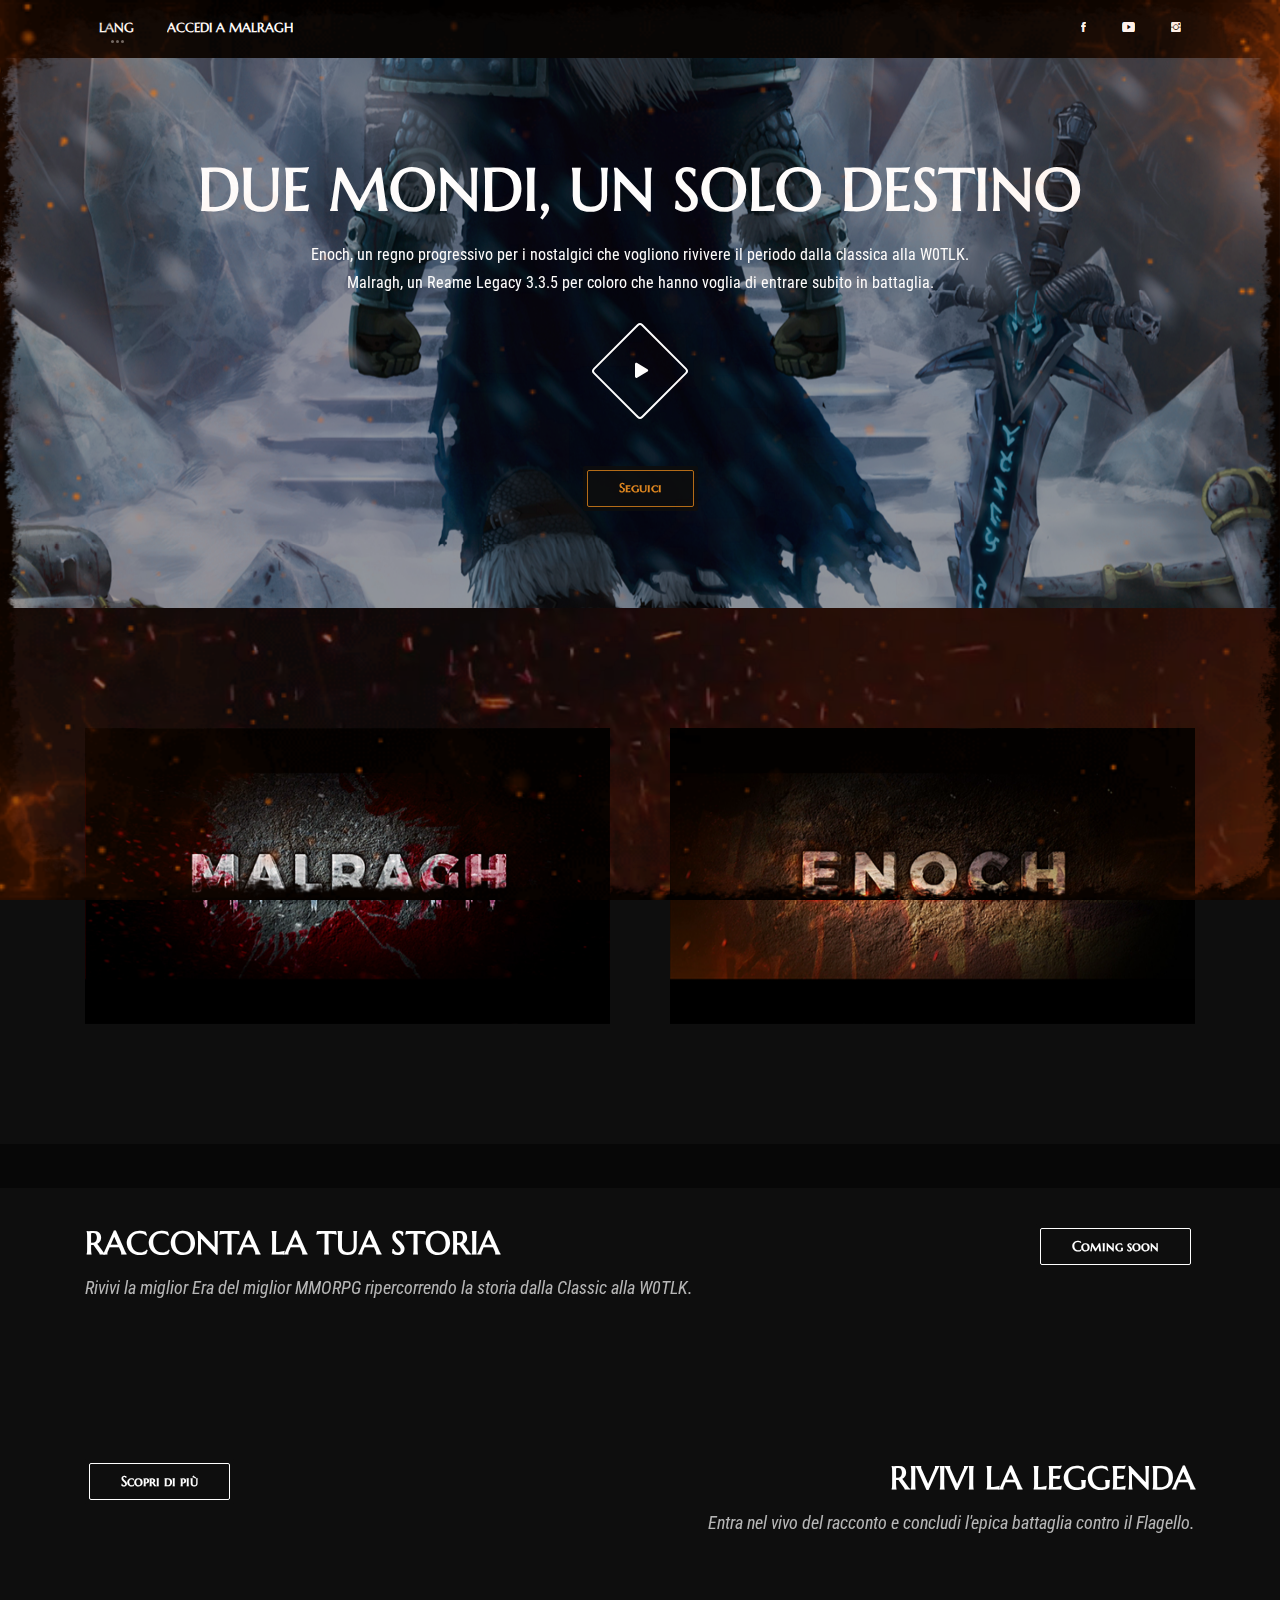
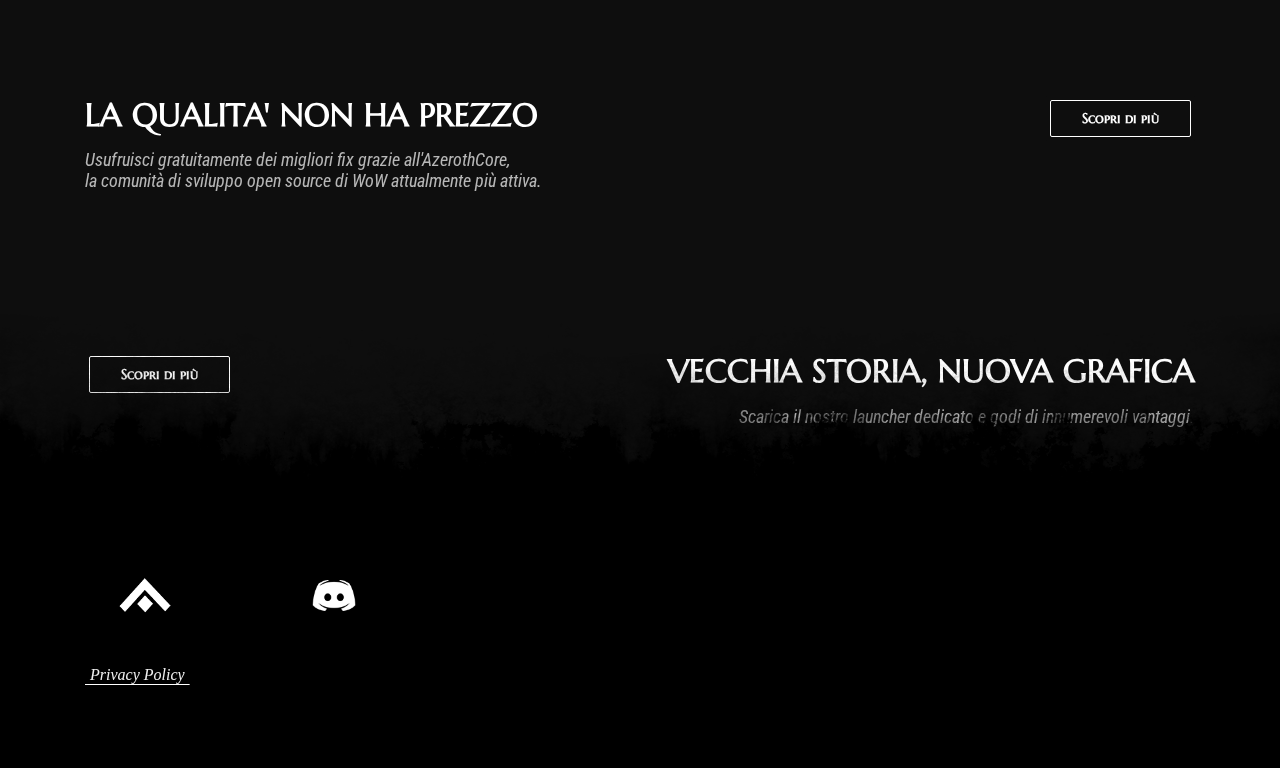
==== commit 573dbb4b: "Update indexita.html" ====
--- a/indexita.html
+++ b/indexita.html
@@ -168,6 +168,7 @@
                             <li><a href="indexita.html">ITA</a></li>
 
                         </ul>
+                        <li><a href="http://maelstrom-server">ACCEDI A MALRAGH</a></li>
                     </li>
                 </ul>
             </div>
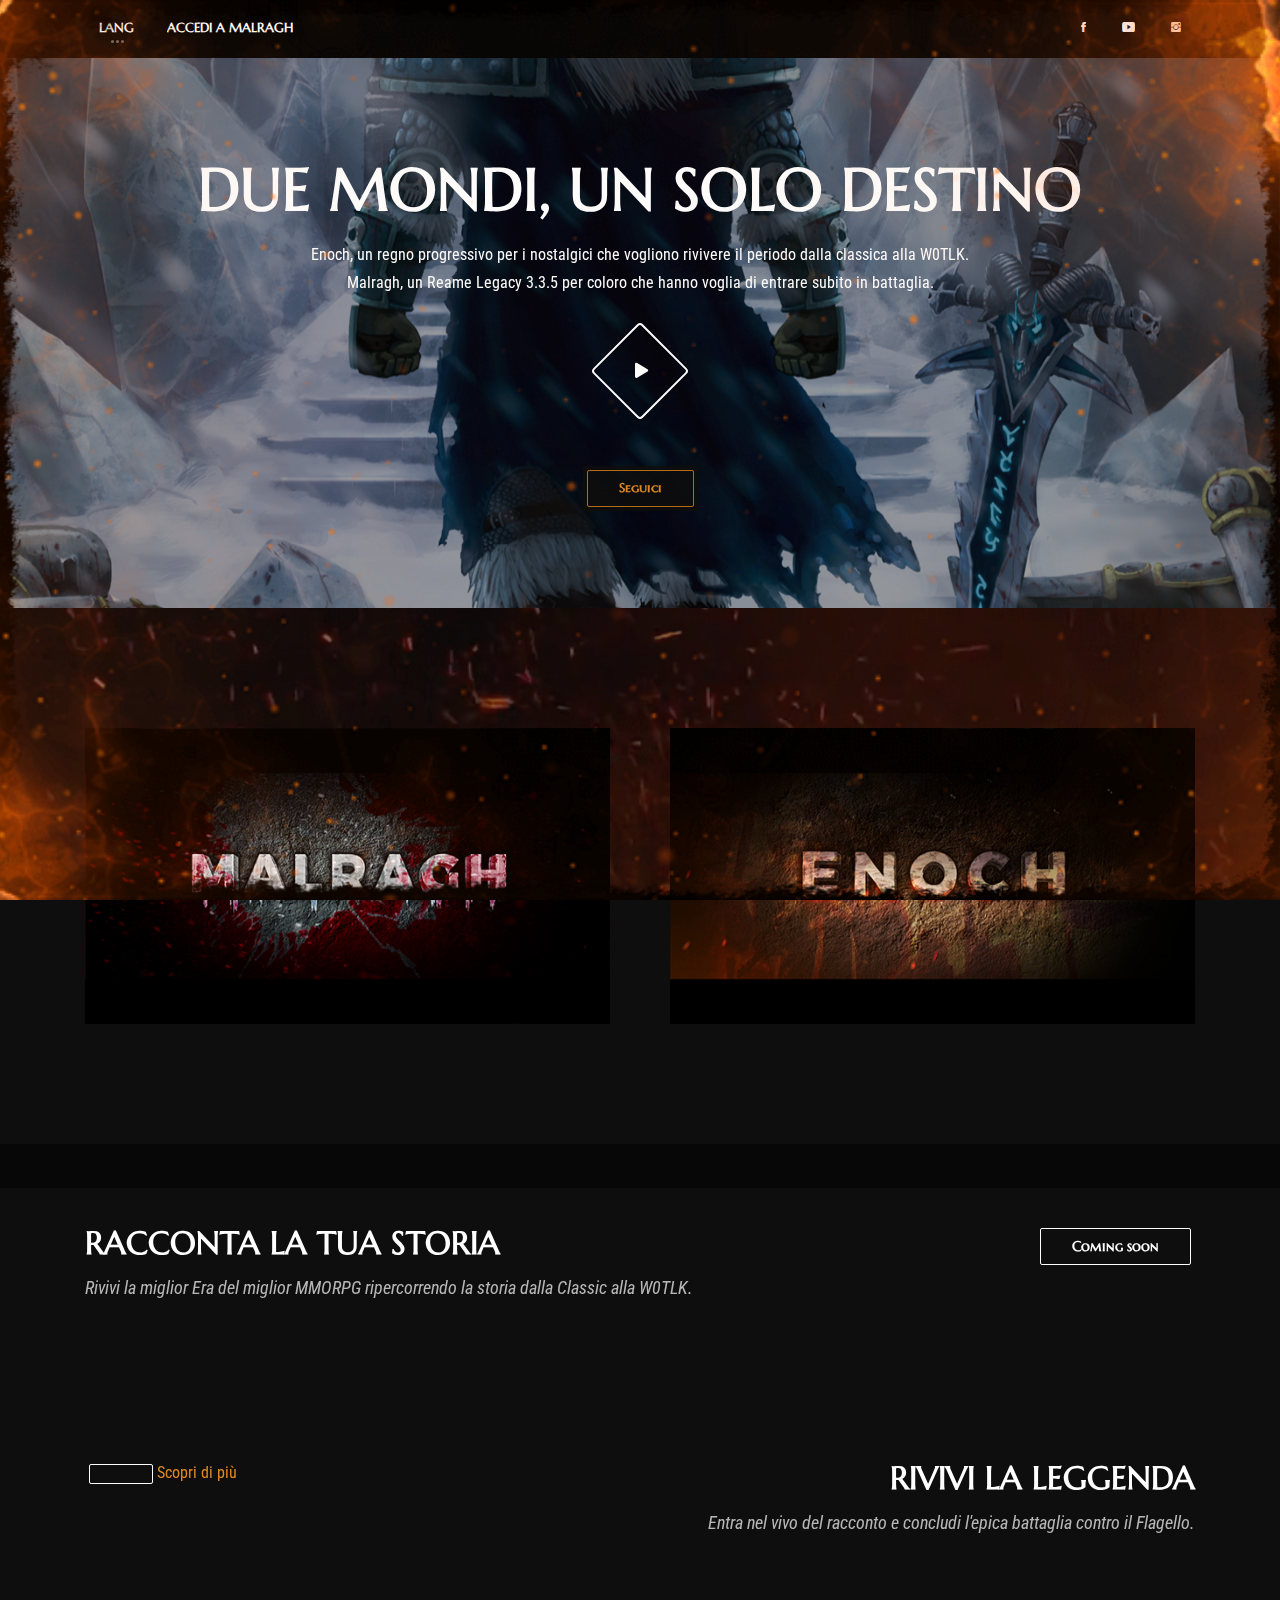
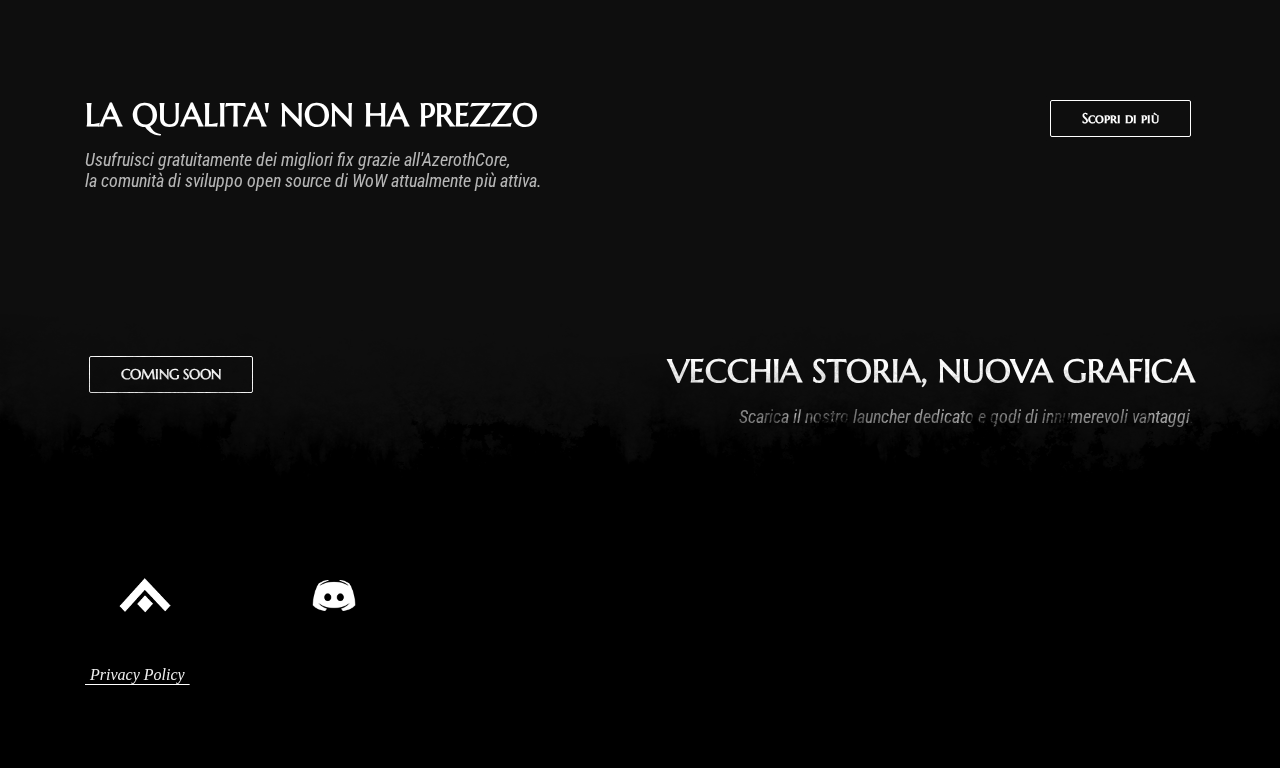
==== commit da30a26d: "Update indexita.html" ====
--- a/indexita.html
+++ b/indexita.html
@@ -168,7 +168,7 @@
                             <li><a href="indexita.html">ITA</a></li>
 
                         </ul>
-                        <li><a href="http://maelstrom-server">ACCEDI A MALRAGH</a></li>
+                        <li><a href="http://maelstrom-server.net">ACCEDI A MALRAGH</a></li>
                     </li>
                 </ul>
             </div>
@@ -262,7 +262,7 @@
 
       <div class="nk-gap-2"></div>
 
-          <a class="nk-video-fullscreen-toggle" href="https://www.youtube.com/watch?v=J2eqsEapKgU">
+          <a class="nk-video-fullscreen-toggle" href="https://www.youtube.com/watch?v=EmkPgJ071i0">
               <span class="nk-video-icon"><i class="fa fa-play pl-5"></i></span>
           </a>
 
@@ -368,7 +368,7 @@
               <div class="col-md-4 text-md-left">
                   <div class="nk-gap-2 d-md-none"></div>
                   <a href="#!" class="nk-btn nk-btn-lg">
-                      <span>Scopri di più</span>
+                      <span><a href="http://maelstrom-server.net">Scopri di più</a></span>
                   </a> </div>
 
                 <div class="col-md-8 text-md-right">
@@ -430,7 +430,7 @@
               <div class="col-md-4 text-md-left">
                   <div class="nk-gap-2 d-md-none"></div>
                   <a href="#!" class="nk-btn nk-btn-lg">
-                      <span>Scopri di più</span>
+                      <span>COMING SOON</span>
                   </a> </div>
 
                 <div class="col-md-8 text-md-right">
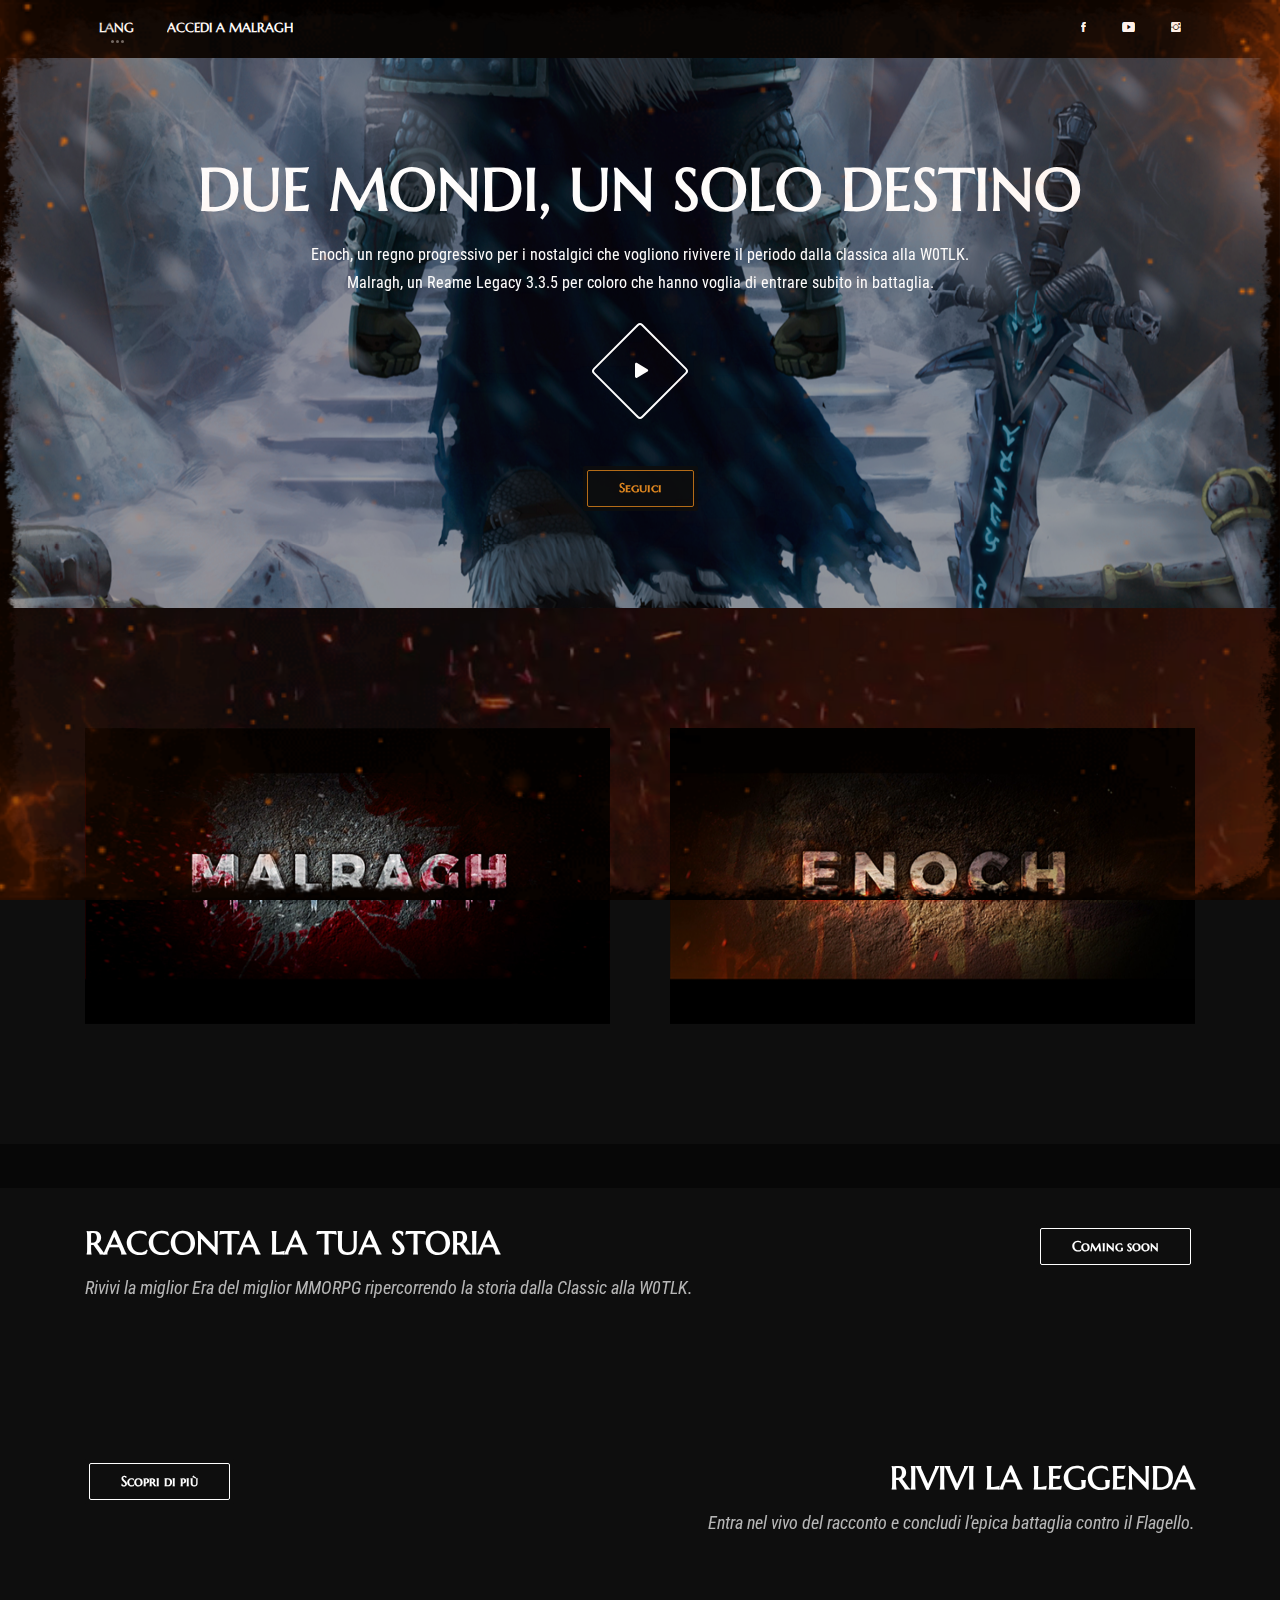
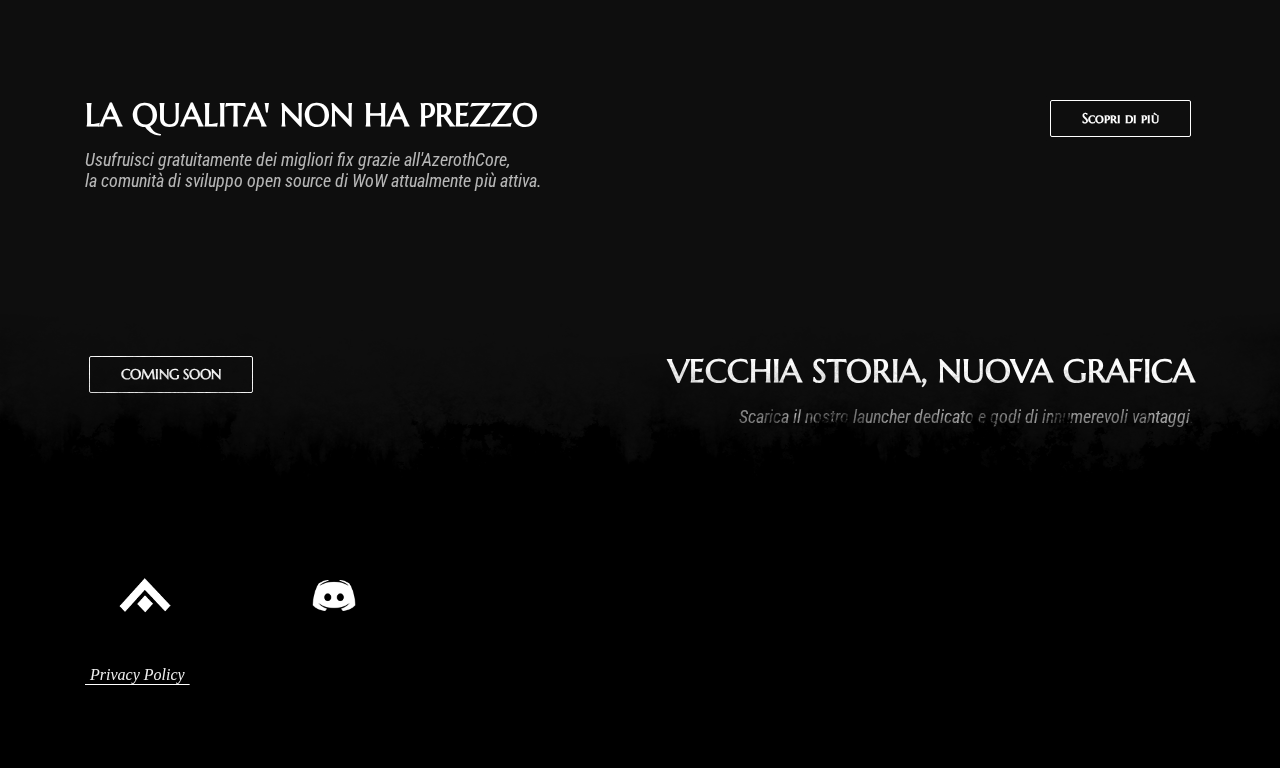
==== commit c870ddbf: "Update indexita.html" ====
--- a/indexita.html
+++ b/indexita.html
@@ -367,8 +367,8 @@
             <div class="row">
               <div class="col-md-4 text-md-left">
                   <div class="nk-gap-2 d-md-none"></div>
-                  <a href="#!" class="nk-btn nk-btn-lg">
-                      <span><a href="http://maelstrom-server.net">Scopri di più</a></span>
+                  <a href="http://maelstrom-server.net" class="nk-btn nk-btn-lg">
+                      <span>Scopri di più</span>
                   </a> </div>
 
                 <div class="col-md-8 text-md-right">
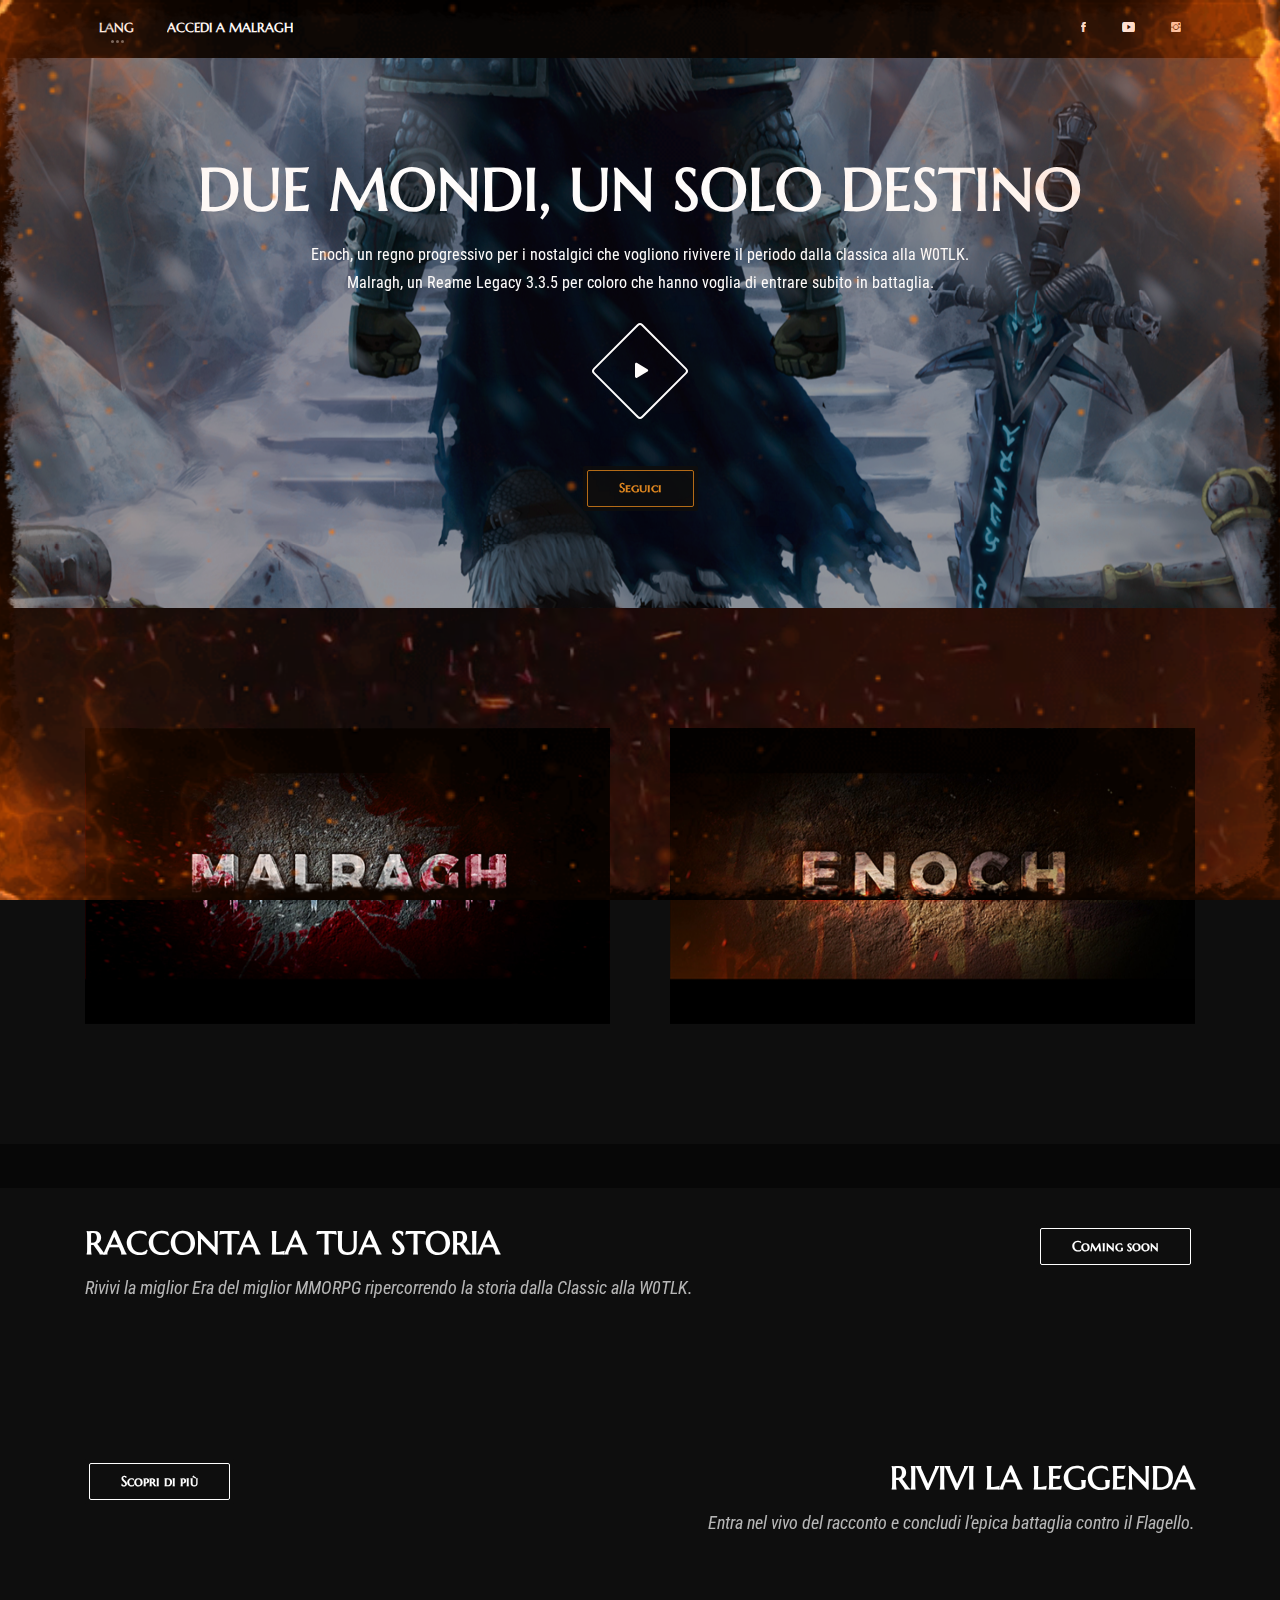
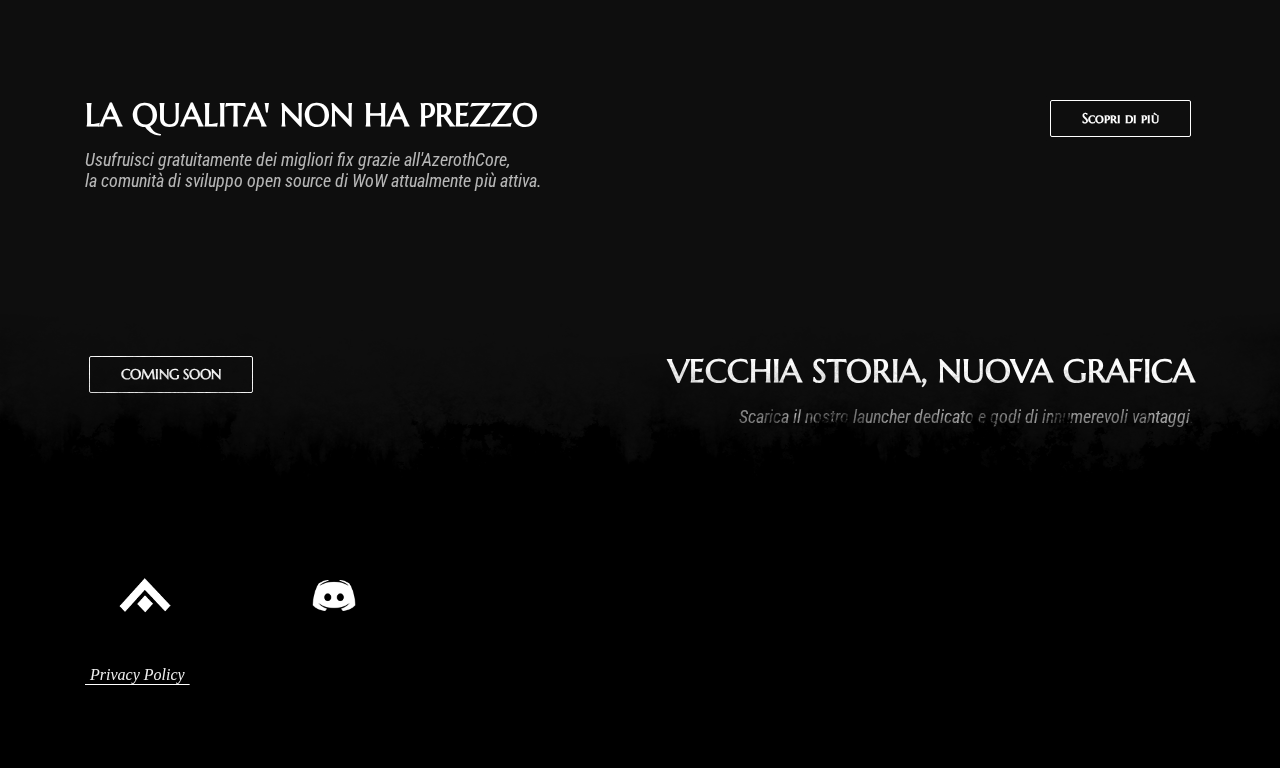
==== commit 6c8eec41: "Update indexita.html" ====
--- a/indexita.html
+++ b/indexita.html
@@ -168,7 +168,7 @@
                             <li><a href="indexita.html">ITA</a></li>
 
                         </ul>
-                        <li><a href="http://maelstrom-server.net">ACCEDI A MALRAGH</a></li>
+                        <li><a href="https://www.maelstrom-server.net">ACCEDI A MALRAGH</a></li>
                     </li>
                 </ul>
             </div>
@@ -367,7 +367,7 @@
             <div class="row">
               <div class="col-md-4 text-md-left">
                   <div class="nk-gap-2 d-md-none"></div>
-                  <a href="http://maelstrom-server.net" class="nk-btn nk-btn-lg">
+                  <a href="https://www.maelstrom-server.net" class="nk-btn nk-btn-lg">
                       <span>Scopri di più</span>
                   </a> </div>
 
